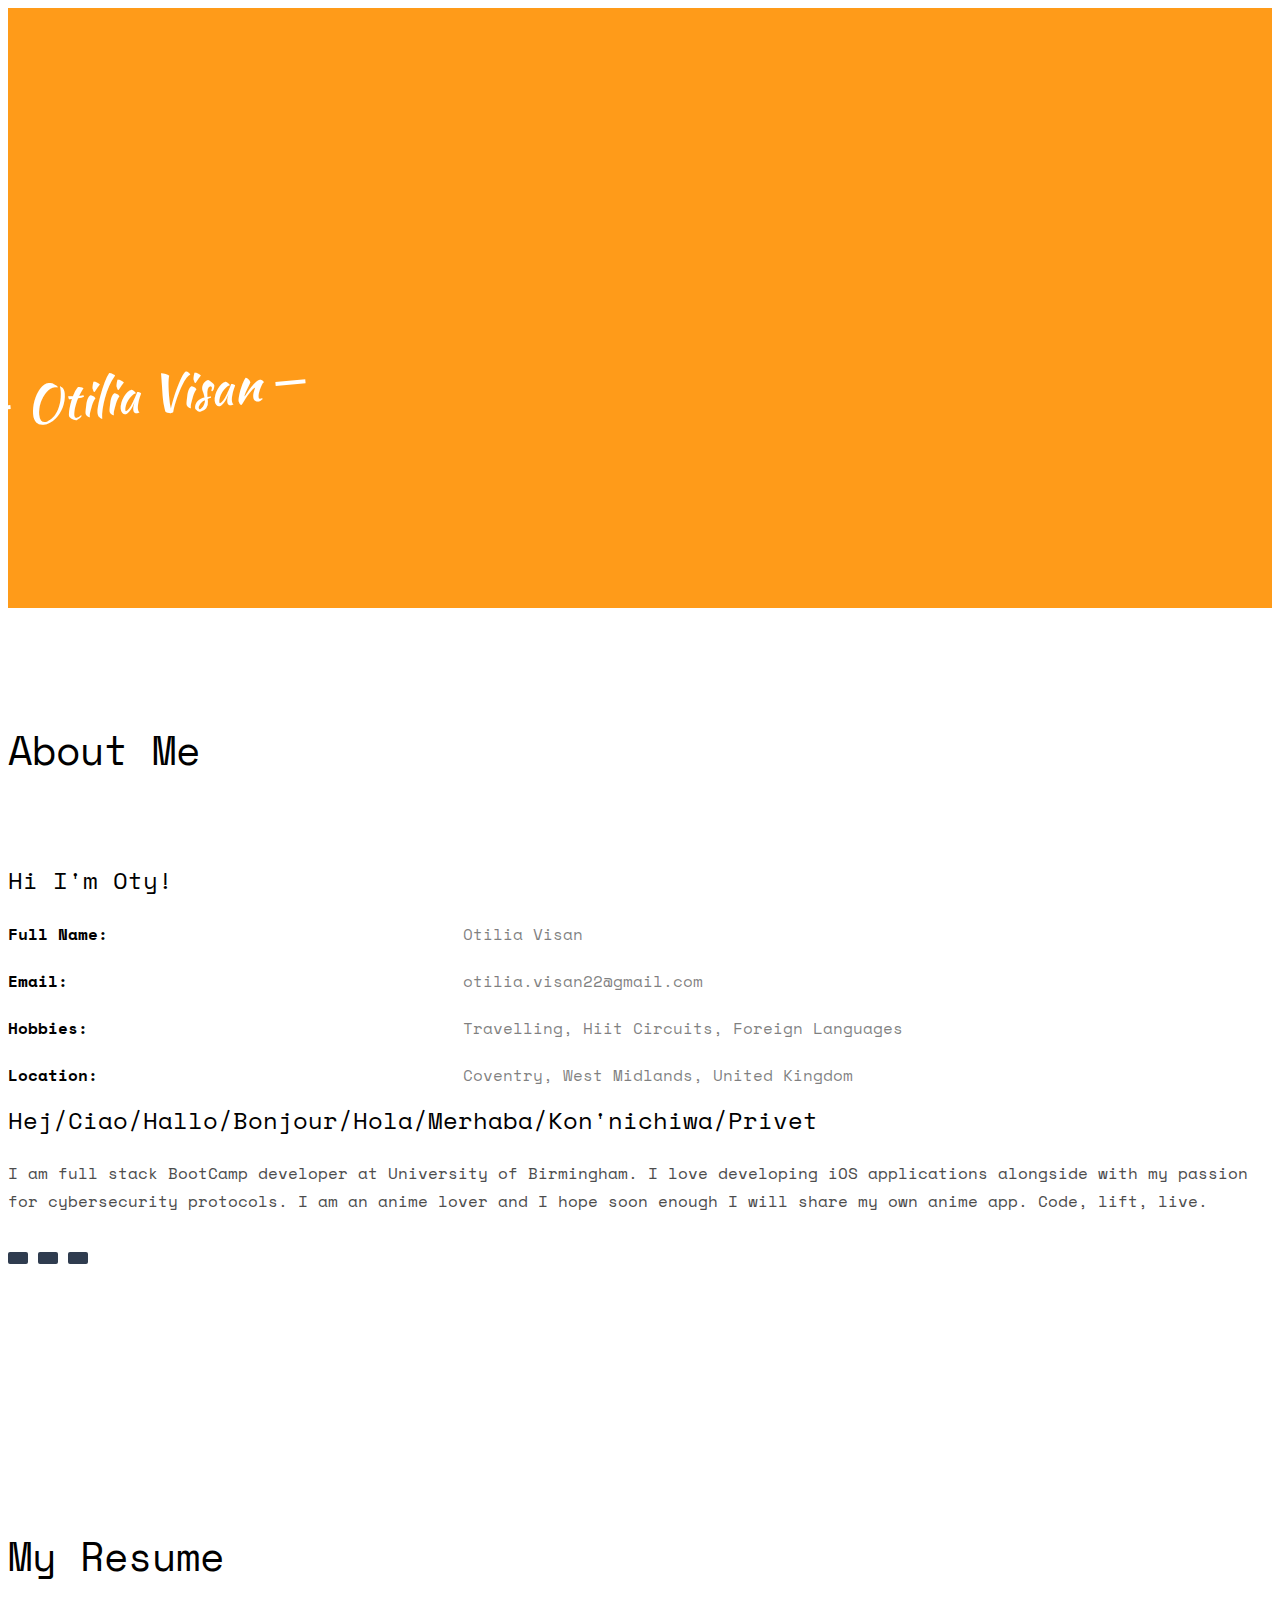
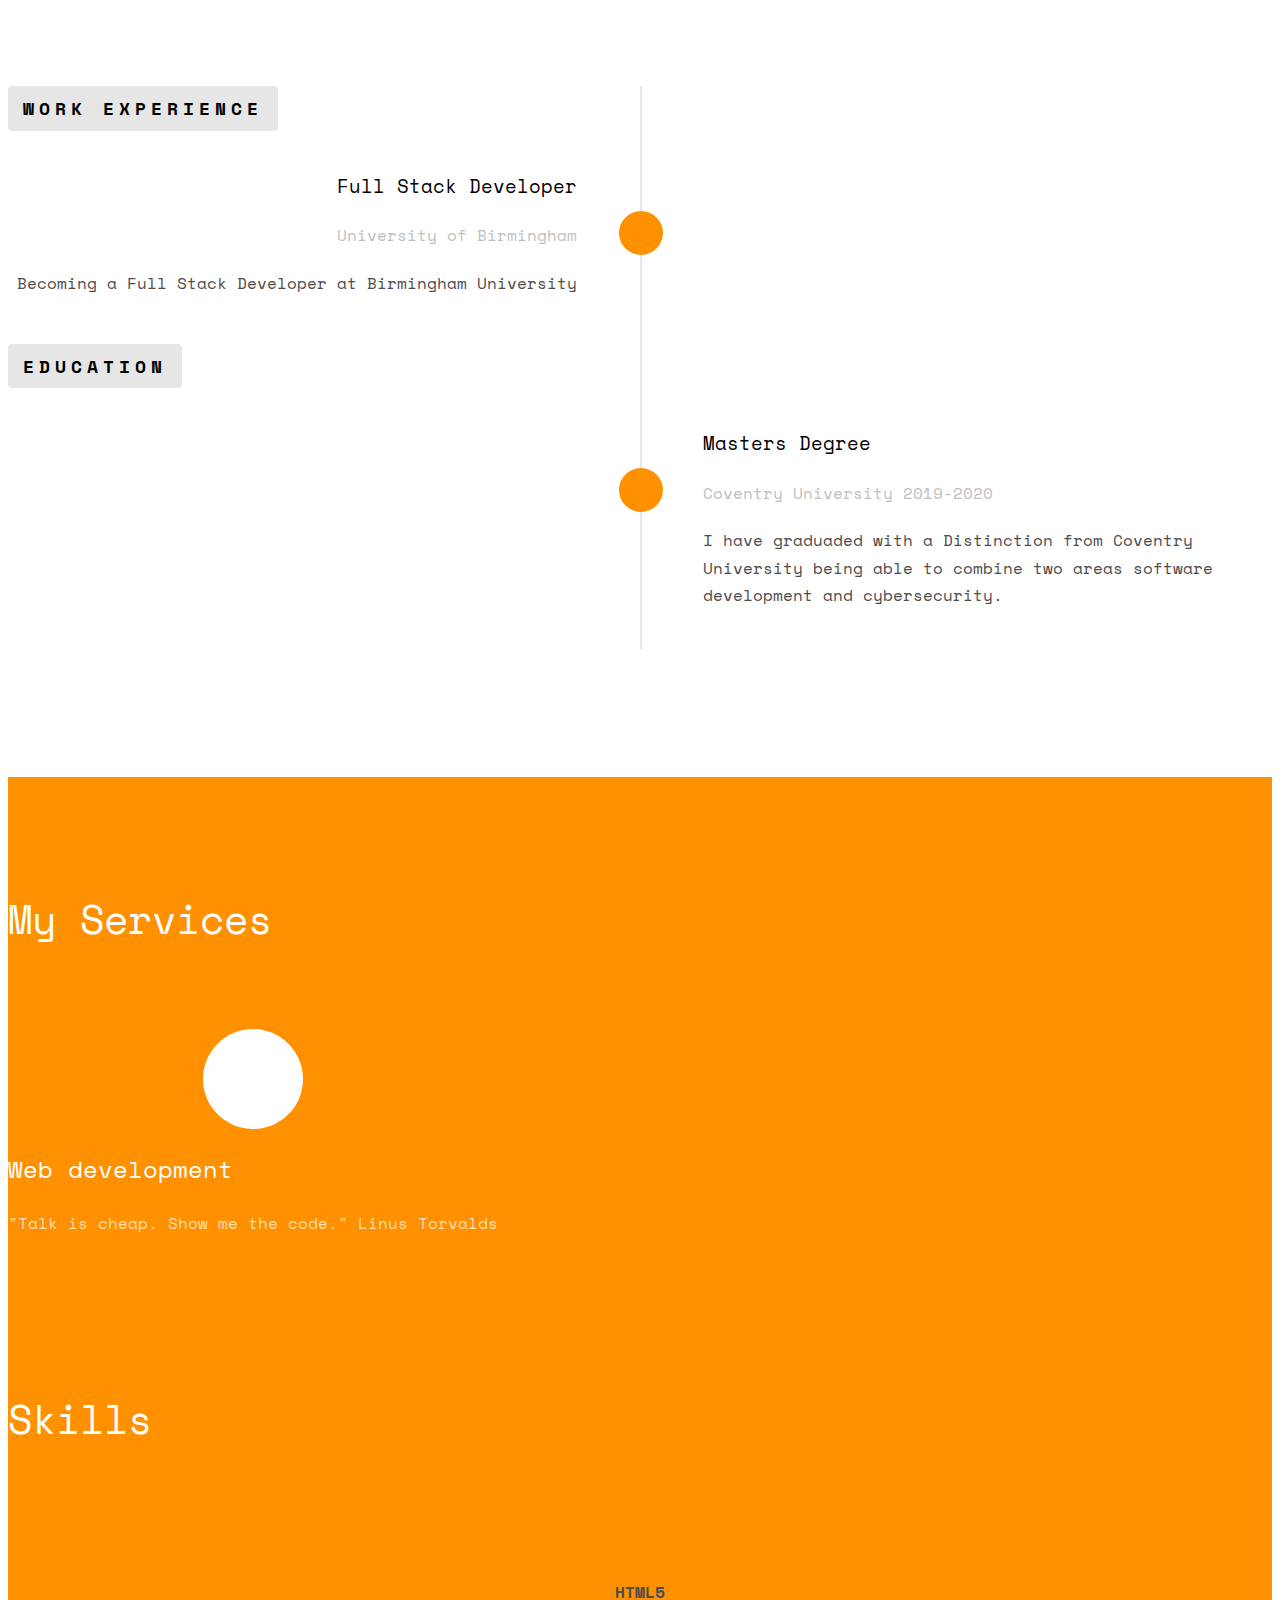
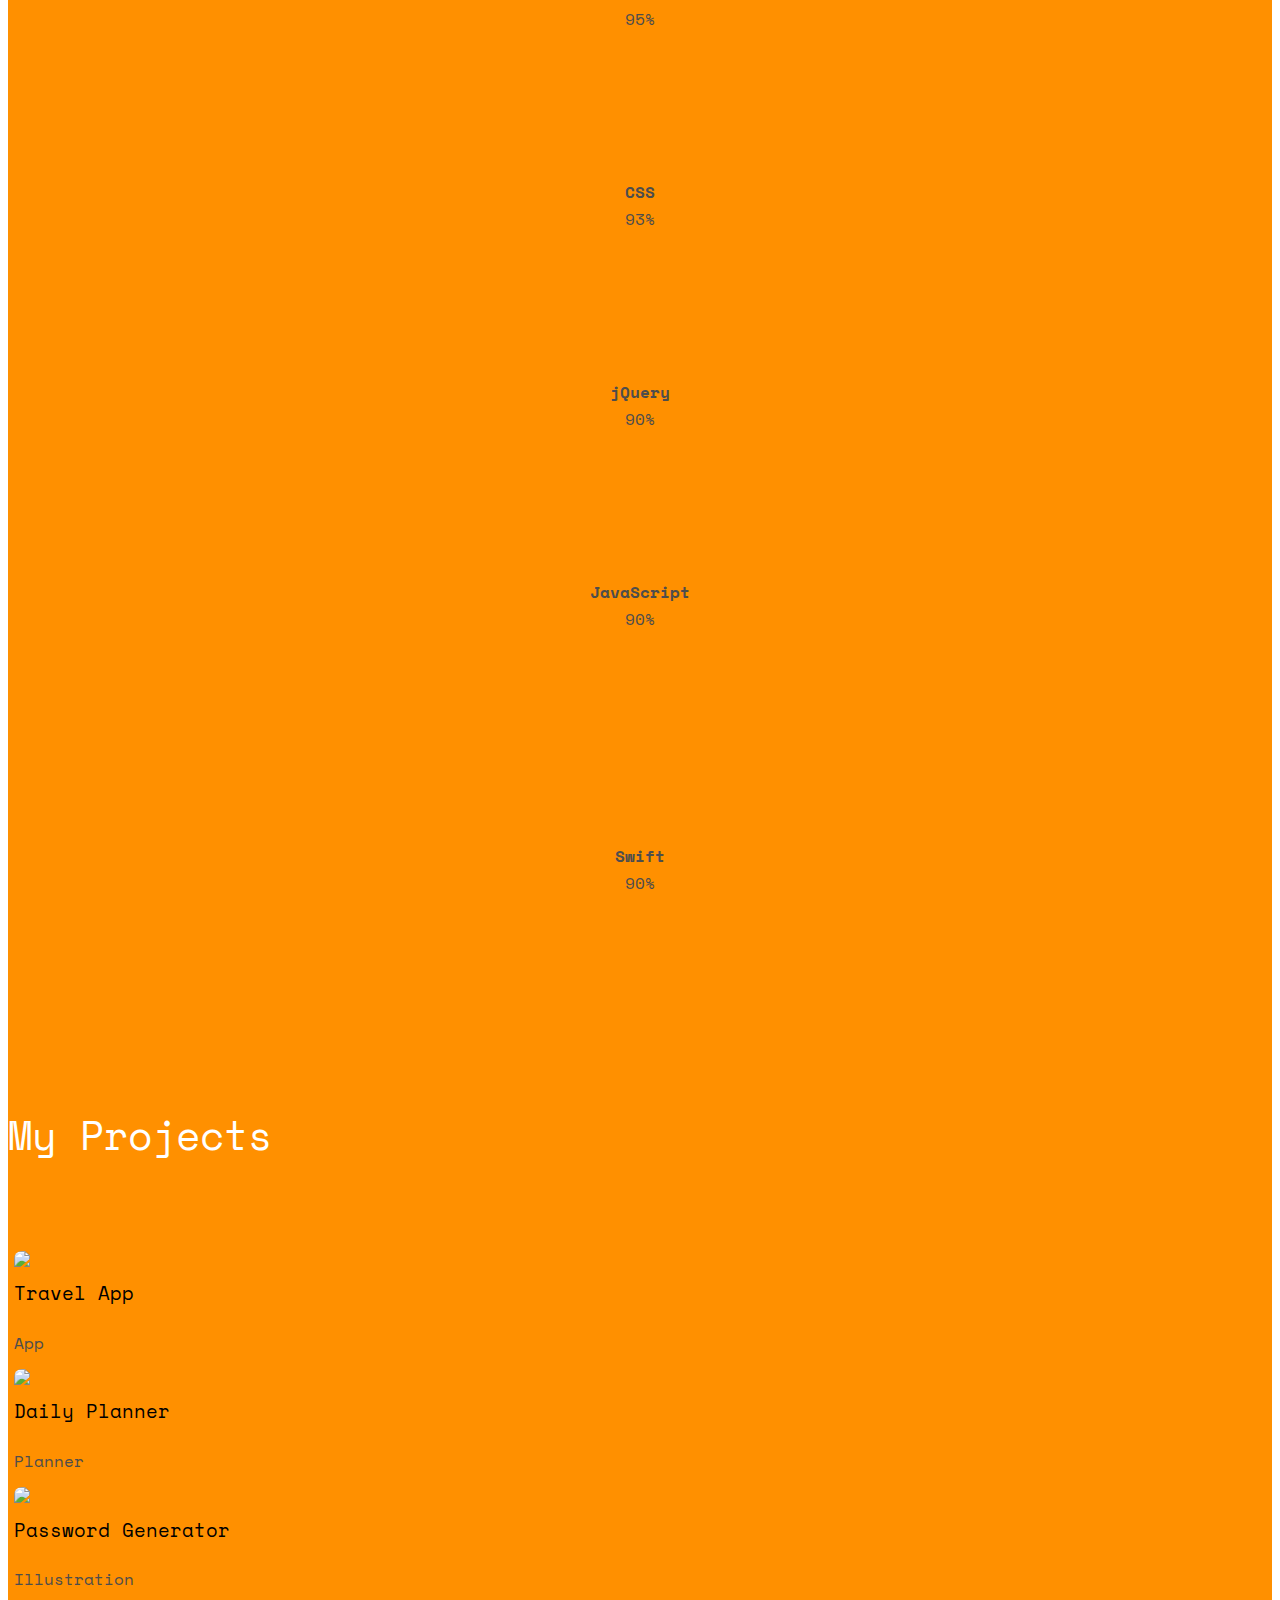
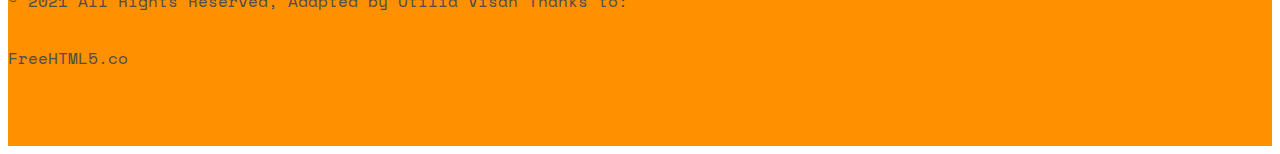
==== index.html @ b5ed42a4 "added the link to my cv" ====
<!DOCTYPE html>
<html lang="en">
  <head>
    <meta charset="UTF-8" />
    <meta http-equiv="X-UA-Compatible" content="IE=edge" />
    <meta name="viewport" content="width=device-width, initial-scale=1.0" />
    <title>Document</title>
    <link
      href="https://fonts.googleapis.com/css?family=Space+Mono"
      rel="stylesheet"
    />
    <link
      href="https://fonts.googleapis.com/css?family=Kaushan+Script"
      rel="stylesheet"
    />

    <!-- Animate.css -->
    <link rel="stylesheet" href="assets/css/animate.css" />
    <!-- Icomoon Icon Fonts-->
    <link rel="stylesheet" href="assets/css/icomoon.css" />
    <!-- Bootstrap  -->
    <link rel="stylesheet" href="assets/css/bootstrap.css" />

    <!-- Theme style  -->
    <link rel="stylesheet" href="assets/css/style.css" />

    <!-- Custom Overrides -->
    <link rel="stylesheet" href="assets/css/custom.css" />

    <!-- Modernizr JS -->
    <!-- <script src="js/modernizr-2.6.2.min.js"></script> -->
  </head>
  <body>
	
    <div id="page">	
    <header id="fh5co-header" class="fh5co-cover js-fullheight" role="banner" style="background-image:url(images/cover_bg_3.jpg);" data-stellar-background-ratio="0.5">
      <div class="overlay"></div>
      <div class="container">
        <div class="row">
          <div class="col-md-8 col-md-offset-2 text-center">
            <div class="display-t js-fullheight">
              <div class="display-tc js-fullheight animate-box" data-animate-effect="fadeIn">
                <div class="profile-thumb" style="background: url(images/user-3.jpg);"></div>
                <h1><span>Otilia Visan</span></h1>
							<h3><span>Full Stack Developer/Anime Lover</span></h3>
              <p>
								<ul class="fh5co-social-icons">
									<li><a href="https://www.linkedin.com/in/otilia-visan-98310b203/"><i class="icon-linkedin2"></i></a></li>
									<li><a href="https://github.com/otivisan22"><i class="icon-github"></i></a></li>
								</ul>
							</p>
						</div>
					</div>
				</div>
			</div>
		</div>
	</header>

  <div id="fh5co-about" class="animate-box">
		<div class="container">
			<div class="row">
				<div class="col-md-8 col-md-offset-2 text-center fh5co-heading">
          <h2>About Me</h2>
				</div>
			</div>
      <h2 class="noselect">Hi I'm Oty!</h2>
        <i class="em em-wave" aria-role="presentation" aria-label="WAVING HAND SIGN"></i>
      <div class="row">
				<div class="col-md-4">
					<ul class="info">
						<li><span class="first-block">Full Name:</span><span class="second-block">Otilia Visan</span></li>
						<li><span class="first-block">Email:</span><span class="second-block">otilia.visan22@gmail.com</span></li>
						<li><span class="first-block">Hobbies:</span><span class="second-block">Travelling, Hiit Circuits, Foreign Languages</span></li>
						<li><span class="first-block">Location:</span><span class="second-block">Coventry, West Midlands, United Kingdom</span></li>
					</ul>
				</div>
        <div class="col-md-8">
					<h2>Hej/Ciao/Hallo/Bonjour/Hola/Merhaba/Kon'nichiwa/Privet</h2>
				  <p>I am full stack BootCamp developer at University of Birmingham. I love developing iOS applications alongside with my passion for cybersecurity protocols. I am an anime lover and I hope soon enough I will share my own anime app. Code, lift, live.</p>
          <ul class="fh5co-social-icons">
            <li><a href="https://www.linkedin.com/in/otilia-visan-98310b203/"><i class="icon-linkedin"></i></a></li>
            <li><a href="https://github.com/otivisan22"><i class="icon-github"></i></a></li>
            <li><a href = "https://1drv.ms/w/s!Ag6C0tS6OuwCc-QNGdNo9_UDK2I?e=HRktWd"></a></li>
          </ul>
        </p>
      </div>
    </div>
  </div>
</div>

<div id="fh5co-resume" class="fh5co-bg-color">
  <div class="container">
    <div class="row animate-box">
      <div class="col-md-8 col-md-offset-2 text-center fh5co-heading">
        <h2>My Resume</h2>
      </div>
    </div>
    <div class="row">
      <div class="col-md-12 col-md-offset-0">
        <ul class="timeline">
          <li class="timeline-heading text-center animate-box">
      <div><h3>Work Experience</h3></div>
						</li>
						<li class="animate-box timeline-unverted">
							<div class="timeline-badge"><i class="icon-suitcase"></i></div>
							<div class="timeline-panel">
								<div class="timeline-heading">
									<h3 class="timeline-title">Full Stack Developer</h3>
									<span class="company">University of Birmingham</span>
								</div>
								<div class="timeline-body">
									<p>Becoming a Full Stack Developer at Birmingham University</p>
								</div>
							</div>
              </li>
              <br>
						<li class="timeline-heading text-center animate-box">
							<div><h3>Education</h3></div>
						</li>
						<li class="timeline-inverted animate-box">
							<div class="timeline-badge"><i class="icon-graduation-cap"></i></div>
							<div class="timeline-panel">
								<div class="timeline-heading">
									<h3 class="timeline-title">Masters Degree</h3>
									<span class="company">Coventry University 2019-2020</span>
								</div>
								<div class="timeline-body">
									<p>I have graduaded with a Distinction from Coventry University being able to combine two areas software development and cybersecurity.</p>
								</div>
							</div>
						</li>
          </ul>
				</div>
			</div>
		</div>
	</div>

            <div id="fh5co-features" class="animate-box">
              <div class="container">
                <div class="services-padding">
                  <div class="row">
                    <div class="col-md-8 col-md-offset-2 text-center fh5co-heading">
                      <h2>My Services</h2>
                    </div>
                  </div>
                  <div class="row">
                    <div class="col-md-4 text-center">
                      <div class="feature-left">
                        <span class="icon">
                          <i class="icon-paintbrush"></i>
                        </span>
                        <div class="feature-copy">
                          <h3>Web development</h3>
                          <p>"Talk is cheap. Show me the code." Linus Torvalds</p>
                        </div>
                      </div>
                    </div>

                    <div id="fh5co-skills" class="animate-box">
                      <div class="container">
                        <div class="row">
                          <div class="col-md-8 col-md-offset-2 text-center fh5co-heading">
                            <h2>Skills</h2>
                          </div>
                        </div>
                        <div class="row row-pb-md">
                          <div class="col-md-3 col-sm-6 col-xs-12 text-center">
                            <div class="chart" data-percent="95"><span><strong>HTML5</strong>95%</span></div>
                          </div>
                          <div class="col-md-3 col-sm-6 col-xs-12 text-center">
                            <div class="chart" data-percent="93"><span><strong>CSS</strong>93%</span></div>
                          </div>
                          <div class="col-md-3 col-sm-6 col-xs-12 text-center">
                            <div class="chart" data-percent="90"><span><strong>jQuery</strong>90%</span></div>
                          </div>
                          <div class="col-md-3 col-sm-6 col-xs-12 text-center">
                            <div class="chart" data-percent="90"><span><strong>JavaScript</strong>90%</span></div>
                          </div>
                        </div>
                        <div class="col-md-3 col-sm-6 col-xs-12 text-center">
                          <div class="chart" data-percent="90"><span><strong>Swift</strong>90%</span></div>
                        </div>
                      </div>




                      <div id="fh5co-work" class="fh5co-bg-dark">
                        <div class="container">
                          <div class="row animate-box">
                            <div class="col-md-8 col-md-offset-2 text-center fh5co-heading">
                              <h2>My Projects</h2>
                            </div>
                          </div>
                          <div class="row">
                            <div class="col-md-4 text-center col-padding animate-box">
                              <a href="https://github.com/otivisan22/travel-app">
                                <img src="./assets/images/desktop1.png"
                                alt="travel app final product"/>
                        </a>
                                <div class="desc">
                                  <h3>Travel App</h3>
                                  <span>App</span>
                                </div>
                              </a>
                            </div>
                            <div class="col-md-4 text-center col-padding animate-box">
                              <a href="https://github.com/otivisan22/Daily_Planner">
                                <img src="./assets/images/daily_planner2.jpg"
                              alt="daily planner final product"/>
                         </a>
                                <div class="desc">
                                  <h3>Daily Planner</h3>
                                  <span>Planner</span>
                                </div>
                              </a>
                            </div>
                            <div class="col-md-4 text-center col-padding animate-box">
                              <a href="https://github.com/otivisan22/Password_Generator">
                                <img src="./assets/images/final_password5.jpg"
                                alt="password generator final product"/>
                          </a>
                                <div class="desc">
                                  <h3>Password Generator</h3>
                                  <span>Illustration</span>
                                </div>
                              </a>
                            </div>
                            <div class="col-md-3 text-center col-padding animate-box">
                              <a href="#" class="work" style="background-image: url(images/portfolio-5.jpg);">
                                <div class="desc">
                                  <h3>Project name</h3>
                                  <span>Design</span>
                                </div>
                              </a>
                            </div>
                            <div class="col-md-3 text-center col-padding animate-box">
                              <a href="#" class="work" style="background-image: url(images/portfolio-5.jpg);">
                                <div class="desc">
                                  <h3>Project Name</h3>
                                  <span>Website</span>
                                </div>
                              </a>
                            </div>
                            <div class="col-md-3 text-center col-padding animate-box">
                              <a href="#" class="work" style="background-image: url(images/portfolio-6.jpg);">
                                <div class="desc">
                                  <h3>Project Name</h3>
                                  <span>Illustration</span>
                                </div>
                              </a>
                            </div>
                            <div class="col-md-3 text-center col-padding animate-box">
                              <a href="#" class="work" style="background-image: url(images/portfolio-7.jpg);">
                                <div class="desc">
                                  <h3>Project Name</h3>
                                  <span>Brading</span>
                                </div>
                              </a>
                            </div>
                            <div class="col-md-3 text-center col-padding animate-box">
                              <a href="#" class="work" style="background-image: url(images/portfolio-8.jpg);">
                                <div class="desc">
                                  <h3>Project Name</h3>
                                  <span>Illustration</span>
                                </div>
                              </a>
                            </div>
                          </div>
                        </div>
                      </div>

                      <div id="fh5co-footer">
                        <div class="container">
                          <div class="row">
                            <div class="col-md-12">
                              <p>&copy; 2021 All Rights Reserved, Adapted by Otilia Visan
                              Thanks to: <p>FreeHTML5.co</p>
                            </div>
                          </div>
                        </div>
                      </div>

    	<!-- jQuery -->
	<script src="assets/js/jquery.min.js"></script>
	<!-- jQuery Easing -->
	<script src="assets/js/jquery.easing.1.3.js"></script>
	<!-- Bootstrap -->
	<script src="assets/js/bootstrap.min.js"></script>
  <!-- Waypoints -->
	<script src="assets/js/jquery.waypoints.min.js"></script>
	<!-- Stellar Parallax -->
	<script src="assets/js/jquery.stellar.min.js"></script>
	<!-- Easy PieChart -->
	<script src="assets/js/jquery.easypiechart.min.js"></script>
	<!-- Google Map -->
	<!-- <script src="https://maps.googleapis.com/maps/api/js?key=AIzaSyCefOgb1ZWqYtj7raVSmN4PL2WkTrc-KyA&sensor=false"></script>
	<script src="assets/js/google_map.js"></script> -->

	
	<!-- Main -->
	<script src="assets/js/script.js"></script>

  </body>
</html>
---- assets/css/style.css ----
@font-face {
  font-family: "icomoon";
  src: url("../fonts/icomoon/icomoon.eot?srf3rx");
  src: url("../fonts/icomoon/icomoon.eot?srf3rx#iefix")
      format("embedded-opentype"),
    url("../fonts/icomoon/icomoon.ttf?srf3rx") format("truetype"),
    url("../fonts/icomoon/icomoon.woff?srf3rx") format("woff"),
    url("../fonts/icomoon/icomoon.svg?srf3rx#icomoon") format("svg");
  font-weight: normal;
  font-style: normal;
}
/* =======================================================
*
* 	Template Style 
*
* ======================================================= */
body {
  font-family: "Space Mono", Arial, serif;
  font-weight: 400;
  font-size: 16px;
  line-height: 1.7;
  color: #4d4d4d;
  background: #fff;
}

#page {
  position: relative;
  overflow-x: hidden;
  width: 100%;
  height: 100%;
  -webkit-transition: 0.5s;
  -o-transition: 0.5s;
  transition: 0.5s;
}
.offcanvas #page {
  overflow: hidden;
  position: absolute;
}
.offcanvas #page:after {
  -webkit-transition: 2s;
  -o-transition: 2s;
  transition: 2s;
  position: absolute;
  top: 0;
  right: 0;
  bottom: 0;
  left: 0;
  z-index: 101;
  background: rgba(0, 0, 0, 0.7);
  content: "";
}

a {
  color: #ff9000;
  -webkit-transition: 0.5s;
  -o-transition: 0.5s;
  transition: 0.5s;
}
a:hover,
a:active,
a:focus {
  color: #ff9000;
  outline: none;
  text-decoration: none;
}

p {
  margin-bottom: 30px;
}

h1,
h2,
h3,
h4,
h5,
h6,
figure {
  color: #000;
  font-family: "Space Mono", Arial, serif;
  font-weight: 400;
  margin: 0 0 20px 0;
}

::-webkit-selection {
  color: #fff;
  background: #ff9000;
}

::-moz-selection {
  color: #fff;
  background: #ff9000;
}

::selection {
  color: #fff;
  background: #ff9000;
}

#fh5co-header,
.fh5co-cover {
  background-color: transparent;
  background-size: cover;
  background-attachment: fixed;
  position: relative;
  height: 600px;
  width: 100%;
}
#fh5co-header .overlay,
.fh5co-cover .overlay {
  position: absolute;
  top: 0;
  bottom: 0;
  left: 0;
  right: 0;
  background: rgba(255, 144, 0, 0.9);
}
#fh5co-header .display-t,
.fh5co-cover .display-t {
  width: 100%;
  display: table;
}
#fh5co-header .display-tc,
.fh5co-cover .display-tc {
  display: table-cell;
  vertical-align: middle;
  height: 600px;
}
#fh5co-header .display-tc h1,
#fh5co-header .display-tc h2,
#fh5co-header .display-tc h3,
.fh5co-cover .display-tc h1,
.fh5co-cover .display-tc h2,
.fh5co-cover .display-tc h3 {
  margin: 0;
  padding: 0;
  color: white;
}
#fh5co-header .display-tc h1,
.fh5co-cover .display-tc h1 {
  font-family: "Kaushan Script", cursive;
  margin-bottom: 30px;
  font-size: 50px;
  line-height: 1.3;
  font-weight: 300;
  -webkit-transform: rotate(-5deg);
  -moz-transform: rotate(-5deg);
  -ms-transform: rotate(-5deg);
  -o-transform: rotate(-5deg);
  transform: rotate(-5deg);
}
#fh5co-header .display-tc h1 span,
.fh5co-cover .display-tc h1 span {
  padding: 4px 15px;
  position: relative;
}
#fh5co-header .display-tc h1 span:before,
.fh5co-cover .display-tc h1 span:before {
  position: absolute;
  top: 40px;
  left: 0;
  width: 30px;
  height: 4px;
  content: "";
  background: #fff;
  margin-left: -30px;
}
#fh5co-header .display-tc h1 span:after,
.fh5co-cover .display-tc h1 span:after {
  position: absolute;
  top: 40px;
  right: 0;
  width: 30px;
  height: 4px;
  content: "";
  background: #fff;
  margin-right: -30px;
}
@media screen and (max-width: 768px) {
  #fh5co-header .display-tc h1,
  .fh5co-cover .display-tc h1 {
    font-size: 34px;
  }
  #fh5co-header .display-tc h1 span:before,
  .fh5co-cover .display-tc h1 span:before {
    top: 28px;
    width: 20px;
    height: 3px;
    margin-left: -15px;
  }
  #fh5co-header .display-tc h1 span:after,
  .fh5co-cover .display-tc h1 span:after {
    top: 28px;
    width: 20px;
    height: 3px;
    margin-right: -15px;
  }
}
#fh5co-header .display-tc h2,
.fh5co-cover .display-tc h2 {
  font-size: 20px;
  line-height: 1.5;
  margin-bottom: 30px;
}
#fh5co-header .display-tc h3,
.fh5co-cover .display-tc h3 {
  font-size: 16px;
}
@media screen and (max-width: 768px) {
  #fh5co-header .display-tc h3,
  .fh5co-cover .display-tc h3 {
    font-size: 14px;
  }
}
#fh5co-header .display-tc .profile-thumb,
.fh5co-cover .display-tc .profile-thumb {
  background-size: cover !important;
  background-position: center center;
  background-repeat: no-repeat;
  position: relative;
  height: 200px;
  width: 200px;
  margin: 0 auto;
  margin-bottom: 30px;
  -webkit-border-radius: 50%;
  -moz-border-radius: 50%;
  -ms-border-radius: 50%;
  border-radius: 50%;
}
#fh5co-header .display-tc .fh5co-social-icons li a,
.fh5co-cover .display-tc .fh5co-social-icons li a {
  color: #fff;
}
#fh5co-header .display-tc .fh5co-social-icons li a i,
.fh5co-cover .display-tc .fh5co-social-icons li a i {
  font-size: 30px;
}

#fh5co-features {
  background: #ff9000;
}
#fh5co-features h2 {
  color: #fff;
}
#fh5co-features .services-padding {
  padding: 7em 0;
}
#fh5co-features .feature-left {
  margin-bottom: 40px;
  float: left;
}
@media screen and (max-width: 992px) {
  #fh5co-features .feature-left {
    margin-bottom: 30px;
  }
}
#fh5co-features .feature-left .icon {
  display: table;
  text-align: center;
  width: 100px;
  height: 100px;
  margin: 0 auto;
  background: #fff;
  margin-bottom: 20px;
  -webkit-border-radius: 50%;
  -moz-border-radius: 50%;
  -ms-border-radius: 50%;
  border-radius: 50%;
}
#fh5co-features .feature-left .icon i {
  font-size: 50px;
  display: table-cell;
  vertical-align: middle;
  height: 100px;
  color: #ff9000 !important;
}
#fh5co-features .feature-left .feature-copy {
  width: 100%;
}
#fh5co-features .feature-left h3 {
  font-size: 24px;
  font-weight: 400;
  color: #fff;
}
#fh5co-features .feature-left p {
  font-size: 16px;
  color: rgba(255, 255, 255, 0.7);
}
#fh5co-features .feature-left p:last-child {
  margin-bottom: 0;
}
#fh5co-features .feature-left p a {
  color: #000 !important;
}

#fh5co-about,
#fh5co-resume,
#fh5co-skills,
#fh5co-started,
#fh5co-work,
#fh5co-blog,
#fh5co-pricing,
#fh5co-contact {
  padding: 7em 0;
  clear: both;
}
@media screen and (max-width: 768px) {
  #fh5co-about,
  #fh5co-resume,
  #fh5co-skills,
  #fh5co-started,
  #fh5co-work,
  #fh5co-blog,
  #fh5co-pricing,
  #fh5co-contact {
    padding: 3em 0;
  }
}

#fh5co-started {
  border-bottom: none;
}

.fh5co-bg-dark {
  background: #2f3c4f;
  background: #ff9000;
}
.fh5co-bg-dark .fh5co-heading h2 {
  color: #fff !important;
}

.info {
  margin: 0;
  padding: 0;
  width: 90%;
  float: left;
}
@media screen and (max-width: 768px) {
  .info {
    margin-bottom: 3em;
  }
}
.info li {
  width: 100%;
  float: left;
  list-style: none;
  padding: 10px 0;
}
.info li:first-child {
  padding-top: 0;
}
.info li .first-block {
  width: 40%;
  display: inline-block;
  float: left;
  color: #000;
  font-weight: bold;
}
.info li .second-block {
  width: 60%;
  display: inline-block;
  color: rgba(0, 0, 0, 0.5);
}

.fh5co-social-icons {
  margin: 0;
  padding: 0;
}
.fh5co-social-icons li {
  margin: 0;
  padding: 0;
  list-style: none;
  display: -moz-inline-stack;
  display: inline-block;
  zoom: 1;
  *display: inline;
}
.fh5co-social-icons li a {
  display: -moz-inline-stack;
  display: inline-block;
  zoom: 1;
  *display: inline;
  color: #ff9000;
  padding-left: 10px;
  padding-right: 10px;
}
.fh5co-social-icons li a i {
  font-size: 20px;
}

#fh5co-about .fh5co-social-icons {
  margin: 0;
  padding: 0;
}
#fh5co-about .fh5co-social-icons li {
  padding: 0;
  list-style: none;
  display: -moz-inline-stack;
  display: inline-block;
  zoom: 1;
  *display: inline;
}
#fh5co-about .fh5co-social-icons li a {
  display: -moz-inline-stack;
  display: inline-block;
  zoom: 1;
  *display: inline;
  color: #fff;
  background: #2f3c4f;
  padding: 10px 10px 2px 10px;
  -webkit-border-radius: 2px;
  -moz-border-radius: 2px;
  -ms-border-radius: 2px;
  border-radius: 2px;
}
#fh5co-about .fh5co-social-icons li a i {
  font-size: 20px;
}
#fh5co-about .fh5co-social-icons li a:hover {
  background: #ff9000;
}

.fh5co-heading {
  margin-bottom: 5em;
}
.fh5co-heading.fh5co-heading-sm {
  margin-bottom: 2em;
}
.fh5co-heading h2 {
  font-size: 40px;
  margin-bottom: 20px;
  line-height: 1.5;
  color: #000;
}
.fh5co-heading p {
  font-size: 18px;
  line-height: 1.5;
  color: #828282;
}
.fh5co-heading span {
  display: block;
  margin-bottom: 10px;
  text-transform: uppercase;
  font-size: 12px;
  letter-spacing: 2px;
}

.timeline {
  list-style: none;
  padding: 20px 0 20px;
  position: relative;
}
.timeline:before {
  top: 20px;
  bottom: 0;
  position: absolute;
  content: " ";
  width: 2px;
  background-color: #e6e6e6;
  left: 50%;
  margin-left: 0px;
}
@media screen and (max-width: 768px) {
  .timeline:before {
    margin-left: -64px;
  }
}
@media screen and (max-width: 480px) {
  .timeline:before {
    margin-left: -64px;
  }
}
@media screen and (max-width: 768px) {
  .timeline .timeline-heading {
    margin-bottom: 30px;
  }
}
.timeline .timeline-heading > div h3 {
  display: inline-block;
  padding: 7px 15px;
  font-size: 18px;
  text-transform: uppercase;
  letter-spacing: 5px;
  font-weight: bold;
  background: #e6e6e6;
  -webkit-border-radius: 4px;
  -moz-border-radius: 4px;
  -ms-border-radius: 4px;
  border-radius: 4px;
}
@media screen and (max-width: 768px) {
  .timeline .timeline-heading > div h3 {
    float: left;
    margin-bottom: 0;
  }
}
.timeline > li {
  margin-bottom: 20px;
  position: relative;
}
@media screen and (max-width: 768px) {
  .timeline > li {
    margin-bottom: 4em;
  }
}
.timeline > li:before,
.timeline > li:after {
  content: " ";
  display: table;
}
.timeline > li:after {
  clear: both;
}
.timeline > li > .timeline-panel {
  width: 45%;
  float: left;
  margin-bottom: 0;
  position: relative;
  -webkit-border-radius: 4px;
  -moz-border-radius: 4px;
  -ms-border-radius: 4px;
  border-radius: 4px;
}
@media screen and (max-width: 768px) {
  .timeline > li > .timeline-panel {
    width: 85% !important;
  }
}
@media screen and (max-width: 480px) {
  .timeline > li > .timeline-panel {
    width: 75% !important;
  }
  .timeline > li > .timeline-panel:before {
    top: 30px;
  }
  .timeline > li > .timeline-panel:after {
    top: 31px;
  }
}
.timeline > li > .timeline-badge {
  color: #fff;
  width: 44px;
  height: 44px;
  line-height: 50px;
  font-size: 1.4em;
  text-align: center;
  position: absolute;
  top: 40px;
  left: 50%;
  margin-left: -21px;
  background-color: #ff9000;
  z-index: 100;
  display: table;
  -webkit-border-radius: 50%;
  -moz-border-radius: 50%;
  -ms-border-radius: 50%;
  border-radius: 50%;
}
@media screen and (max-width: 768px) {
  .timeline > li > .timeline-badge {
    margin-left: -10px !important;
  }
}
@media screen and (max-width: 992px) {
  .timeline > li > .timeline-badge {
    margin-left: -10px !important;
  }
}
.timeline > li > .timeline-badge i {
  display: table-cell;
  vertical-align: middle;
  height: 44px;
  font-size: 18px;
}
.timeline > li.timeline-unverted {
  text-align: right;
}
@media screen and (max-width: 768px) {
  .timeline > li.timeline-unverted {
    text-align: left;
  }
}
.timeline > li.timeline-inverted > .timeline-panel {
  float: right;
}
.timeline > li.timeline-inverted > .timeline-panel:before {
  border-left-width: 0;
  border-right-width: 15px;
  left: -15px;
  right: auto;
}
.timeline > li.timeline-inverted > .timeline-panel:after {
  border-left-width: 0;
  border-right-width: 14px;
  left: -14px;
  right: auto;
}

.timeline-title {
  margin-top: 0;
}

.company {
  display: block;
  margin-bottom: 20px;
  font-size: 16px;
  font-weight: normal;
  color: #bfbfbf;
}

img {
  width: 150%;
  height: auto;
  border-radius: 8px;
}

.timeline-body > p,
.timeline-body > ul {
  margin-bottom: 0;
}

.timeline-body > p + p {
  margin-top: 5px;
}

@media (max-width: 992px) {
  ul.timeline:before {
    left: 90px;
  }

  ul.timeline > li > .timeline-panel {
    width: calc(100% - 200px);
    width: -moz-calc(100% - 200px);
    width: -webkit-calc(100% - 200px);
  }

  ul.timeline > li > .timeline-badge {
    left: 15px;
    margin-left: 0;
    top: 16px;
  }

  ul.timeline > li > .timeline-panel {
    float: right;
  }

  ul.timeline > li > .timeline-panel:before {
    border-left-width: 0;
    border-right-width: 15px;
    left: -15px;
    right: auto;
  }

  ul.timeline > li > .timeline-panel:after {
    border-left-width: 0;
    border-right-width: 14px;
    left: -14px;
    right: auto;
  }
}
.progress-wrap {
  width: 100%;
  float: left;
  margin-bottom: 10px;
}
.progress-wrap h3 {
  font-size: 16px;
  display: block;
  margin-bottom: 10px;
  float: left;
  width: 100%;
}
.progress-wrap h3 .name-left {
  float: left;
}
.progress-wrap h3 .value-right {
  float: right;
}

.progress {
  width: 100%;
  float: left;
  height: 5px;
  box-shadow: none;
}

.progress-bar {
  background-color: #2f3c4f;
  height: 5px;
  display: block;
  box-shadow: none;
}
.progress-bar.progress-bar-1 {
  background-color: #2980b9 !important;
}
.progress-bar.progress-bar-2 {
  background-color: #c0392b !important;
}
.progress-bar.progress-bar-3 {
  background-color: #d35400 !important;
}
.progress-bar.progress-bar-4 {
  background-color: #8e44ad !important;
}
.progress-bar.progress-bar-5 {
  background-color: #27ae60 !important;
}

.chart {
  width: 160px;
  height: 160px;
  margin: 0 auto 40px auto;
  position: relative;
  text-align: center;
}
.chart span {
  position: absolute;
  top: 50%;
  left: 0;
  margin-top: -30px;
  width: 100%;
}
.chart span strong {
  display: block;
}
.chart canvas {
  position: absolute;
  left: 0;
  top: 0;
}

.work {
  background-size: cover;
  background-position: center center;
  background-repeat: no-repeat;
  position: relative;
  height: 270px;
  width: 100%;
  display: table;
  overflow: hidden;
}
@media screen and (max-width: 768px) {
  .work {
    height: 400px;
  }
}
@media screen and (max-width: 480px) {
  .work {
    height: 270px;
  }
}
.work .desc {
  display: table-cell;
  vertical-align: middle;
  height: 270px;
  background: #fff;
  opacity: 0;
  -webkit-transition: 0.3s;
  -o-transition: 0.3s;
  transition: 0.3s;
}
.work .desc h3 {
  font-size: 20px;
  -webkit-transition: -webkit-transform 0.3s, opacity 0.3s;
  transition: transform 0.3s, opacity 0.3s;
  -webkit-transform: translate3d(0, -15px, 0);
  transform: translate3d(0, -15px, 0);
}
.work .desc span {
  display: block;
  color: #999999;
  font-size: 14px;
  -webkit-transition: -webkit-transform 0.3s, opacity 0.3s;
  transition: transform 0.3s, opacity 0.3s;
  -webkit-transform: translate3d(0, 15px, 0);
  transform: translate3d(0, 15px, 0);
}
@media screen and (max-width: 768px) {
  .work .desc {
    opacity: 1;
    background: rgba(255, 255, 255, 0.6);
  }
  .work .desc h3 {
    -webkit-transform: translate3d(0, 0, 0);
    transform: translate3d(0, 0, 0);
  }
  .work .desc span {
    -webkit-transform: translate3d(0, 0, 0);
    transform: translate3d(0, 0, 0);
  }
}
.work:hover .desc {
  opacity: 1;
}
.work:hover .desc h3 {
  -webkit-transform: translate3d(0, 0, 0);
  transform: translate3d(0, 0, 0);
}
.work:hover .desc span {
  -webkit-transform: translate3d(0, 0, 0);
  transform: translate3d(0, 0, 0);
}

#fh5co-started {
  background-size: cover;
  background-position: center center;
  background-repeat: no-repeat;
  position: relative;
  float: left;
  width: 100%;
}
#fh5co-started .fh5co-heading {
  margin-bottom: 0;
}
#fh5co-started .fh5co-heading h2 {
  color: #fff;
  margin-bottom: 20px !important;
}
#fh5co-started .fh5co-heading p {
  color: rgba(255, 255, 255, 0.8);
}
#fh5co-started .btn {
  height: 54px;
  border: none !important;
  background: #fff;
  color: #ff9000;
  font-size: 16px;
  text-transform: uppercase;
  font-weight: 400;
  padding-left: 50px;
  padding-right: 50px;
}

.fh5co-blog {
  width: 100%;
  float: left;
  margin-bottom: 40px;
}
@media screen and (max-width: 768px) {
  .fh5co-blog {
    width: 100%;
  }
}
.fh5co-blog .blog-bg {
  display: block;
  width: 100%;
  background-size: cover;
  background-position: center center;
  background-repeat: no-repeat;
  position: relative;
  height: 300px;
}
@media screen and (max-width: 768px) {
  .fh5co-blog .blog-bg {
    height: 400px;
  }
}
@media screen and (max-width: 480px) {
  .fh5co-blog .blog-bg {
    height: 270px;
  }
}
.fh5co-blog .blog-text {
  margin-bottom: 30px;
  position: relative;
  width: 100%;
  padding: 30px;
  float: left;
  background: #fff;
  -webkit-box-shadow: 0px 2px 5px 0px rgba(0, 0, 0, 0.06);
  -moz-box-shadow: 0px 2px 5px 0px rgba(0, 0, 0, 0.06);
  box-shadow: 0px 2px 5px 0px rgba(0, 0, 0, 0.06);
  -webkit-transition: 0.3s;
  -o-transition: 0.3s;
  transition: 0.3s;
}
@media screen and (max-width: 768px) {
  .fh5co-blog .blog-text {
    padding: 10px;
  }
}
.fh5co-blog .blog-text span {
  display: inline-block;
  margin-bottom: 20px;
  font-size: 18px !important;
  color: rgba(0, 0, 0, 0.3);
}
.fh5co-blog .blog-text .stuff {
  margin: 0;
  padding: 0;
  border-top: 1px solid rgba(0, 0, 0, 0.05);
  padding-top: 20px;
}
.fh5co-blog .blog-text .stuff li {
  list-style: none;
  display: inline-block;
  margin-left: 10px;
}
@media screen and (max-width: 768px) {
  .fh5co-blog .blog-text .stuff li {
    font-size: 14px;
  }
}
.fh5co-blog .blog-text .stuff li:first-child {
  margin-left: 0;
}
.fh5co-blog .blog-text .stuff li:last-child {
  float: right;
}
.fh5co-blog .blog-text .stuff li:last-child a {
  color: #000;
}
.fh5co-blog .blog-text .stuff li:last-child i {
  padding-right: 0;
  padding-left: 10px;
}
.fh5co-blog .blog-text .stuff li i {
  font-size: 14px;
  padding-right: 5px;
}
.fh5co-blog .blog-text h3 {
  font-size: 24px;
  margin-bottom: 20px;
  line-height: 1.5;
}
.fh5co-blog .blog-text h3 a {
  color: black;
}

#fh5co-consult {
  display: -webkit-box;
  display: -moz-box;
  display: -ms-flexbox;
  display: -webkit-flex;
  display: flex;
  flex-wrap: wrap;
  -webkit-flex-wrap: wrap;
  -moz-flex-wrap: wrap;
  width: 100%;
  float: left;
}
#fh5co-consult .video,
#fh5co-consult .choose {
  display: inline-block;
}
@media screen and (max-width: 768px) {
  #fh5co-consult .video,
  #fh5co-consult .choose {
    width: 100% !important;
  }
}
#fh5co-consult .video {
  display: table;
  width: 50%;
  background-size: cover;
  background-position: center center;
  background-repeat: no-repeat;
  position: relative;
  display: -webkit-box;
  display: -moz-box;
  display: -ms-flexbox;
  display: -webkit-flex;
  display: flex;
  flex-wrap: wrap;
  -webkit-flex-wrap: wrap;
  -moz-flex-wrap: wrap;
}
@media screen and (max-width: 768px) {
  #fh5co-consult .video {
    display: none;
  }
}
#fh5co-consult .choose {
  width: 50%;
  padding: 4em;
}
@media screen and (max-width: 768px) {
  #fh5co-consult .choose {
    width: 100%;
    padding: 4em 1em;
  }
}

.fh5co-video {
  overflow: hidden;
}
@media screen and (max-width: 992px) {
  .fh5co-video {
    height: 450px;
  }
}
.fh5co-video .overlay {
  position: absolute;
  top: 0;
  left: 0;
  right: 0;
  bottom: 0;
  background: rgba(0, 0, 0, 0.1);
  -webkit-transition: 0.5s;
  -o-transition: 0.5s;
  transition: 0.5s;
}

#fh5co-footer {
  padding: 50px 0;
  float: left;
  width: 100%;
}
#fh5co-footer p:last-child {
  margin-bottom: 0;
}

.contact-info {
  margin-bottom: 4em;
  padding: 0;
}
.contact-info li {
  list-style: none;
  margin: 0 0 20px 0;
  position: relative;
  padding-left: 40px;
  color: #000;
}
.contact-info li i {
  position: absolute;
  top: 0.3em;
  left: 0;
  font-size: 22px;
  color: rgba(0, 0, 0, 0.3);
}
.contact-info li a {
  color: #000;
}

.form-control {
  -webkit-box-shadow: none;
  -moz-box-shadow: none;
  -ms-box-shadow: none;
  -o-box-shadow: none;
  box-shadow: none;
  border: none;
  border: 2px solid rgba(0, 0, 0, 0.1);
  font-size: 18px;
  font-weight: 300;
  -webkit-border-radius: 4px;
  -moz-border-radius: 4px;
  -ms-border-radius: 4px;
  border-radius: 4px;
}
.form-control:focus,
.form-control:active {
  box-shadow: none;
  border: 2px solid rgba(0, 0, 0, 0.8);
}

input[type="text"] {
  height: 50px;
}

.form-group {
  margin-bottom: 30px;
}

#map {
  width: 100%;
  height: 500px;
  position: relative;
}
@media screen and (max-width: 768px) {
  #map {
    height: 200px;
  }
}

.gototop {
  position: fixed;
  bottom: 20px;
  right: 20px;
  z-index: 999;
  opacity: 0;
  visibility: hidden;
  -webkit-transition: 0.5s;
  -o-transition: 0.5s;
  transition: 0.5s;
}
.gototop.active {
  opacity: 1;
  visibility: visible;
}
.gototop a {
  width: 50px;
  height: 50px;
  display: table;
  background: rgba(0, 0, 0, 0.8);
  color: #fff;
  text-align: center;
  -webkit-border-radius: 50%;
  -moz-border-radius: 50%;
  -ms-border-radius: 50%;
  border-radius: 50%;
}
.gototop a i {
  height: 50px;
  display: table-cell;
  vertical-align: middle;
}
.gototop a:hover,
.gototop a:active,
.gototop a:focus {
  text-decoration: none;
  outline: none;
}

.btn {
  margin-right: 4px;
  margin-bottom: 4px;
  font-family: "Space Mono", Arial, serif;
  font-size: 16px;
  font-weight: 400;
  -webkit-border-radius: 30px;
  -moz-border-radius: 30px;
  -ms-border-radius: 30px;
  border-radius: 30px;
  -webkit-transition: 0.5s;
  -o-transition: 0.5s;
  transition: 0.5s;
  padding: 8px 20px;
}
.btn.btn-md {
  padding: 8px 20px !important;
}
.btn.btn-lg {
  padding: 18px 36px !important;
}
.btn:hover,
.btn:active,
.btn:focus {
  box-shadow: none !important;
  outline: none !important;
}

.btn-primary {
  background: #ff9000;
  color: #fff;
  border: 2px solid #ff9000;
}
.btn-primary:hover,
.btn-primary:focus,
.btn-primary:active {
  background: #ff9b1a !important;
  border-color: #ff9b1a !important;
}
.btn-primary.btn-outline {
  background: transparent;
  color: #ff9000;
  border: 2px solid #ff9000;
}
.btn-primary.btn-outline:hover,
.btn-primary.btn-outline:focus,
.btn-primary.btn-outline:active {
  background: #ff9000;
  color: #fff;
}

.btn-success {
  background: #5cb85c;
  color: #fff;
  border: 2px solid #5cb85c;
}
.btn-success:hover,
.btn-success:focus,
.btn-success:active {
  background: #4cae4c !important;
  border-color: #4cae4c !important;
}
.btn-success.btn-outline {
  background: transparent;
  color: #5cb85c;
  border: 2px solid #5cb85c;
}
.btn-success.btn-outline:hover,
.btn-success.btn-outline:focus,
.btn-success.btn-outline:active {
  background: #5cb85c;
  color: #fff;
}

.btn-info {
  background: #5bc0de;
  color: #fff;
  border: 2px solid #5bc0de;
}
.btn-info:hover,
.btn-info:focus,
.btn-info:active {
  background: #46b8da !important;
  border-color: #46b8da !important;
}
.btn-info.btn-outline {
  background: transparent;
  color: #5bc0de;
  border: 2px solid #5bc0de;
}
.btn-info.btn-outline:hover,
.btn-info.btn-outline:focus,
.btn-info.btn-outline:active {
  background: #5bc0de;
  color: #fff;
}

.btn-warning {
  background: #f0ad4e;
  color: #fff;
  border: 2px solid #f0ad4e;
}
.btn-warning:hover,
.btn-warning:focus,
.btn-warning:active {
  background: #eea236 !important;
  border-color: #eea236 !important;
}
.btn-warning.btn-outline {
  background: transparent;
  color: #f0ad4e;
  border: 2px solid #f0ad4e;
}
.btn-warning.btn-outline:hover,
.btn-warning.btn-outline:focus,
.btn-warning.btn-outline:active {
  background: #f0ad4e;
  color: #fff;
}

.btn-danger {
  background: #d9534f;
  color: #fff;
  border: 2px solid #d9534f;
}
.btn-danger:hover,
.btn-danger:focus,
.btn-danger:active {
  background: #d43f3a !important;
  border-color: #d43f3a !important;
}
.btn-danger.btn-outline {
  background: transparent;
  color: #d9534f;
  border: 2px solid #d9534f;
}
.btn-danger.btn-outline:hover,
.btn-danger.btn-outline:focus,
.btn-danger.btn-outline:active {
  background: #d9534f;
  color: #fff;
}

.btn-outline {
  background: none;
  border: 2px solid gray;
  font-size: 16px;
  -webkit-transition: 0.3s;
  -o-transition: 0.3s;
  transition: 0.3s;
}
.btn-outline:hover,
.btn-outline:focus,
.btn-outline:active {
  box-shadow: none;
}

.btn.with-arrow {
  position: relative;
  -webkit-transition: 0.3s;
  -o-transition: 0.3s;
  transition: 0.3s;
}
.btn.with-arrow i {
  visibility: hidden;
  opacity: 0;
  position: absolute;
  right: 0px;
  top: 50%;
  margin-top: -8px;
  -webkit-transition: 0.2s;
  -o-transition: 0.2s;
  transition: 0.2s;
}
.btn.with-arrow:hover {
  padding-right: 50px;
}
.btn.with-arrow:hover i {
  color: #fff;
  right: 18px;
  visibility: visible;
  opacity: 1;
}

.form-control {
  box-shadow: none;
  background: transparent;
  border: 2px solid rgba(0, 0, 0, 0.1);
  height: 54px;
  font-size: 18px;
  font-weight: 300;
}
.form-control:active,
.form-control:focus {
  outline: none;
  box-shadow: none;
  border-color: #ff9000;
}

.row-pb-md {
  padding-bottom: 4em !important;
}

.row-pb-sm {
  padding-bottom: 2em !important;
}

.nopadding {
  padding: 0 !important;
  margin: 0 !important;
}

.col-padding {
  padding: 6px !important;
  margin: 0px !important;
}

.fh5co-loader {
  position: fixed;
  left: 0px;
  top: 0px;
  width: 100%;
  height: 100%;
  z-index: 9999;
  background: url(../images/loader.gif) center no-repeat #fff;
}

.js .animate-box {
  opacity: 0;
}

/*# sourceMappingURL=style.css.map */
/*   background: #fff;
} */

#page {
  position: relative;
  overflow-x: hidden;
  width: 100%;
  height: 100%;
  -webkit-transition: 0.5s;
  -o-transition: 0.5s;
  transition: 0.5s;
}
.offcanvas #page {
  overflow: hidden;
  position: absolute;
}
.offcanvas #page:after {
  -webkit-transition: 2s;
  -o-transition: 2s;
  transition: 2s;
  position: absolute;
  top: 0;
  right: 0;
  bottom: 0;
  left: 0;
  z-index: 101;
  background: rgba(0, 0, 0, 0.7);
  content: "";
}

a {
  color: #ff9000;
  -webkit-transition: 0.5s;
  -o-transition: 0.5s;
  transition: 0.5s;
}
a:hover,
a:active,
a:focus {
  color: #ff9000;
  outline: none;
  text-decoration: none;
}

p {
  margin-bottom: 30px;
}

h1,
h2,
h3,
h4,
h5,
h6,
figure {
  color: #000;
  font-family: "Space Mono", Arial, serif;
  font-weight: 400;
  margin: 0 0 20px 0;
}

::-webkit-selection {
  color: #fff;
  background: #ff9000;
}

::-moz-selection {
  color: #fff;
  background: #ff9000;
}

::selection {
  color: #fff;
  background: #ff9000;
}

#fh5co-header,
.fh5co-cover {
  background-color: transparent;
  background-size: cover;
  background-attachment: fixed;
  position: relative;
  height: 600px;
  width: 100%;
}
#fh5co-header .overlay,
.fh5co-cover .overlay {
  position: absolute;
  top: 0;
  bottom: 0;
  left: 0;
  right: 0;
  background: rgba(255, 144, 0, 0.9);
}
#fh5co-header .display-t,
.fh5co-cover .display-t {
  width: 100%;
  display: table;
}
#fh5co-header .display-tc,
.fh5co-cover .display-tc {
  display: table-cell;
  vertical-align: middle;
  height: 600px;
}
#fh5co-header .display-tc h1,
#fh5co-header .display-tc h2,
#fh5co-header .display-tc h3,
.fh5co-cover .display-tc h1,
.fh5co-cover .display-tc h2,
.fh5co-cover .display-tc h3 {
  margin: 0;
  padding: 0;
  color: white;
}
#fh5co-header .display-tc h1,
.fh5co-cover .display-tc h1 {
  font-family: "Kaushan Script", cursive;
  margin-bottom: 30px;
  font-size: 50px;
  line-height: 1.3;
  font-weight: 300;
  -webkit-transform: rotate(-5deg);
  -moz-transform: rotate(-5deg);
  -ms-transform: rotate(-5deg);
  -o-transform: rotate(-5deg);
  transform: rotate(-5deg);
}
#fh5co-header .display-tc h1 span,
.fh5co-cover .display-tc h1 span {
  padding: 4px 15px;
  position: relative;
}
#fh5co-header .display-tc h1 span:before,
.fh5co-cover .display-tc h1 span:before {
  position: absolute;
  top: 40px;
  left: 0;
  width: 30px;
  height: 4px;
  content: "";
  background: #fff;
  margin-left: -30px;
}
#fh5co-header .display-tc h1 span:after,
.fh5co-cover .display-tc h1 span:after {
  position: absolute;
  top: 40px;
  right: 0;
  width: 30px;
  height: 4px;
  content: "";
  background: #fff;
  margin-right: -30px;
}
@media screen and (max-width: 768px) {
  #fh5co-header .display-tc h1,
  .fh5co-cover .display-tc h1 {
    font-size: 34px;
  }
  #fh5co-header .display-tc h1 span:before,
  .fh5co-cover .display-tc h1 span:before {
    top: 28px;
    width: 20px;
    height: 3px;
    margin-left: -15px;
  }
  #fh5co-header .display-tc h1 span:after,
  .fh5co-cover .display-tc h1 span:after {
    top: 28px;
    width: 20px;
    height: 3px;
    margin-right: -15px;
  }
}
#fh5co-header .display-tc h2,
.fh5co-cover .display-tc h2 {
  font-size: 20px;
  line-height: 1.5;
  margin-bottom: 30px;
}
#fh5co-header .display-tc h3,
.fh5co-cover .display-tc h3 {
  font-size: 16px;
}
@media screen and (max-width: 768px) {
  #fh5co-header .display-tc h3,
  .fh5co-cover .display-tc h3 {
    font-size: 14px;
  }
}
#fh5co-header .display-tc .profile-thumb,
.fh5co-cover .display-tc .profile-thumb {
  background-size: cover !important;
  background-position: center center;
  background-repeat: no-repeat;
  position: relative;
  height: 200px;
  width: 200px;
  margin: 0 auto;
  margin-bottom: 30px;
  -webkit-border-radius: 50%;
  -moz-border-radius: 50%;
  -ms-border-radius: 50%;
  border-radius: 50%;
}
#fh5co-header .display-tc .fh5co-social-icons li a,
.fh5co-cover .display-tc .fh5co-social-icons li a {
  color: #fff;
}
#fh5co-header .display-tc .fh5co-social-icons li a i,
.fh5co-cover .display-tc .fh5co-social-icons li a i {
  font-size: 30px;
}

#fh5co-features {
  background: #ff9000;
}
#fh5co-features h2 {
  color: #fff;
}
#fh5co-features .services-padding {
  padding: 7em 0;
}
#fh5co-features .feature-left {
  margin-bottom: 40px;
  float: left;
}
@media screen and (max-width: 992px) {
  #fh5co-features .feature-left {
    margin-bottom: 30px;
  }
}
#fh5co-features .feature-left .icon {
  display: table;
  text-align: center;
  width: 100px;
  height: 100px;
  margin: 0 auto;
  background: #fff;
  margin-bottom: 20px;
  -webkit-border-radius: 50%;
  -moz-border-radius: 50%;
  -ms-border-radius: 50%;
  border-radius: 50%;
}
#fh5co-features .feature-left .icon i {
  font-size: 50px;
  display: table-cell;
  vertical-align: middle;
  height: 100px;
  color: #ff9000 !important;
}
#fh5co-features .feature-left .feature-copy {
  width: 100%;
}
#fh5co-features .feature-left h3 {
  font-size: 24px;
  font-weight: 400;
  color: #fff;
}
#fh5co-features .feature-left p {
  font-size: 16px;
  color: rgba(255, 255, 255, 0.7);
}
#fh5co-features .feature-left p:last-child {
  margin-bottom: 0;
}
#fh5co-features .feature-left p a {
  color: #000 !important;
}

#fh5co-about,
#fh5co-resume,
#fh5co-skills,
#fh5co-started,
#fh5co-work,
#fh5co-blog,
#fh5co-pricing,
#fh5co-contact {
  padding: 7em 0;
  clear: both;
}
@media screen and (max-width: 768px) {
  #fh5co-about,
  #fh5co-resume,
  #fh5co-skills,
  #fh5co-started,
  #fh5co-work,
  #fh5co-blog,
  #fh5co-pricing,
  #fh5co-contact {
    padding: 3em 0;
  }
}

#fh5co-started {
  border-bottom: none;
}

.fh5co-bg-dark {
  background: #2f3c4f;
  background: #ff9000;
}
.fh5co-bg-dark .fh5co-heading h2 {
  color: #fff !important;
}

.info {
  margin: 0;
  padding: 0;
  width: 90%;
  float: left;
}
@media screen and (max-width: 768px) {
  .info {
    margin-bottom: 3em;
  }
}
.info li {
  width: 100%;
  float: left;
  list-style: none;
  padding: 10px 0;
}
.info li:first-child {
  padding-top: 0;
}
.info li .first-block {
  width: 40%;
  display: inline-block;
  float: left;
  color: #000;
  font-weight: bold;
}
.info li .second-block {
  width: 60%;
  display: inline-block;
  color: rgba(0, 0, 0, 0.5);
}

.fh5co-social-icons {
  margin: 0;
  padding: 0;
}
.fh5co-social-icons li {
  margin: 0;
  padding: 0;
  list-style: none;
  display: -moz-inline-stack;
  display: inline-block;
  zoom: 1;
  *display: inline;
}
.fh5co-social-icons li a {
  display: -moz-inline-stack;
  display: inline-block;
  zoom: 1;
  *display: inline;
  color: #ff9000;
  padding-left: 10px;
  padding-right: 10px;
}
.fh5co-social-icons li a i {
  font-size: 20px;
}

#fh5co-about .fh5co-social-icons {
  margin: 0;
  padding: 0;
}
#fh5co-about .fh5co-social-icons li {
  padding: 0;
  list-style: none;
  display: -moz-inline-stack;
  display: inline-block;
  zoom: 1;
  *display: inline;
}
#fh5co-about .fh5co-social-icons li a {
  display: -moz-inline-stack;
  display: inline-block;
  zoom: 1;
  *display: inline;
  color: #fff;
  background: #2f3c4f;
  padding: 10px 10px 2px 10px;
  -webkit-border-radius: 2px;
  -moz-border-radius: 2px;
  -ms-border-radius: 2px;
  border-radius: 2px;
}
#fh5co-about .fh5co-social-icons li a i {
  font-size: 20px;
}
#fh5co-about .fh5co-social-icons li a:hover {
  background: #ff9000;
}

.fh5co-heading {
  margin-bottom: 5em;
}
.fh5co-heading.fh5co-heading-sm {
  margin-bottom: 2em;
}
.fh5co-heading h2 {
  font-size: 40px;
  margin-bottom: 20px;
  line-height: 1.5;
  color: #000;
}
.fh5co-heading p {
  font-size: 18px;
  line-height: 1.5;
  color: #828282;
}
.fh5co-heading span {
  display: block;
  margin-bottom: 10px;
  text-transform: uppercase;
  font-size: 12px;
  letter-spacing: 2px;
}

.timeline {
  list-style: none;
  padding: 20px 0 20px;
  position: relative;
}
.timeline:before {
  top: 20px;
  bottom: 0;
  position: absolute;
  content: " ";
  width: 2px;
  background-color: #e6e6e6;
  left: 50%;
  margin-left: 0px;
}
@media screen and (max-width: 768px) {
  .timeline:before {
    margin-left: -64px;
  }
}
@media screen and (max-width: 480px) {
  .timeline:before {
    margin-left: -64px;
  }
}
@media screen and (max-width: 768px) {
  .timeline .timeline-heading {
    margin-bottom: 30px;
  }
}
.timeline .timeline-heading > div h3 {
  display: inline-block;
  padding: 7px 15px;
  font-size: 18px;
  text-transform: uppercase;
  letter-spacing: 5px;
  font-weight: bold;
  background: #e6e6e6;
  -webkit-border-radius: 4px;
  -moz-border-radius: 4px;
  -ms-border-radius: 4px;
  border-radius: 4px;
}
@media screen and (max-width: 768px) {
  .timeline .timeline-heading > div h3 {
    float: left;
    margin-bottom: 0;
  }
}
.timeline > li {
  margin-bottom: 20px;
  position: relative;
}
@media screen and (max-width: 768px) {
  .timeline > li {
    margin-bottom: 4em;
  }
}
.timeline > li:before,
.timeline > li:after {
  content: " ";
  display: table;
}
.timeline > li:after {
  clear: both;
}
.timeline > li > .timeline-panel {
  width: 45%;
  float: left;
  margin-bottom: 0;
  position: relative;
  -webkit-border-radius: 4px;
  -moz-border-radius: 4px;
  -ms-border-radius: 4px;
  border-radius: 4px;
}
@media screen and (max-width: 768px) {
  .timeline > li > .timeline-panel {
    width: 85% !important;
  }
}
@media screen and (max-width: 480px) {
  .timeline > li > .timeline-panel {
    width: 75% !important;
  }
  .timeline > li > .timeline-panel:before {
    top: 30px;
  }
  .timeline > li > .timeline-panel:after {
    top: 31px;
  }
}
.timeline > li > .timeline-badge {
  color: #fff;
  width: 44px;
  height: 44px;
  line-height: 50px;
  font-size: 1.4em;
  text-align: center;
  position: absolute;
  top: 40px;
  left: 50%;
  margin-left: -21px;
  background-color: #ff9000;
  z-index: 100;
  display: table;
  -webkit-border-radius: 50%;
  -moz-border-radius: 50%;
  -ms-border-radius: 50%;
  border-radius: 50%;
}
@media screen and (max-width: 768px) {
  .timeline > li > .timeline-badge {
    margin-left: -10px !important;
  }
}
@media screen and (max-width: 992px) {
  .timeline > li > .timeline-badge {
    margin-left: -10px !important;
  }
}
.timeline > li > .timeline-badge i {
  display: table-cell;
  vertical-align: middle;
  height: 44px;
  font-size: 18px;
}
.timeline > li.timeline-unverted {
  text-align: right;
}
@media screen and (max-width: 768px) {
  .timeline > li.timeline-unverted {
    text-align: left;
  }
}
.timeline > li.timeline-inverted > .timeline-panel {
  float: right;
}
.timeline > li.timeline-inverted > .timeline-panel:before {
  border-left-width: 0;
  border-right-width: 15px;
  left: -15px;
  right: auto;
}
.timeline > li.timeline-inverted > .timeline-panel:after {
  border-left-width: 0;
  border-right-width: 14px;
  left: -14px;
  right: auto;
}

.timeline-title {
  margin-top: 0;
}

.company {
  display: block;
  margin-bottom: 20px;
  font-size: 16px;
  font-weight: normal;
  color: #bfbfbf;
}

.timeline-body > p,
.timeline-body > ul {
  margin-bottom: 0;
}

.timeline-body > p + p {
  margin-top: 5px;
}

@media (max-width: 992px) {
  ul.timeline:before {
    left: 90px;
  }

  ul.timeline > li > .timeline-panel {
    width: calc(100% - 200px);
    width: -moz-calc(100% - 200px);
    width: -webkit-calc(100% - 200px);
  }

  ul.timeline > li > .timeline-badge {
    left: 15px;
    margin-left: 0;
    top: 16px;
  }

  ul.timeline > li > .timeline-panel {
    float: right;
  }

  ul.timeline > li > .timeline-panel:before {
    border-left-width: 0;
    border-right-width: 15px;
    left: -15px;
    right: auto;
  }

  ul.timeline > li > .timeline-panel:after {
    border-left-width: 0;
    border-right-width: 14px;
    left: -14px;
    right: auto;
  }
}
.progress-wrap {
  width: 100%;
  float: left;
  margin-bottom: 10px;
}
.progress-wrap h3 {
  font-size: 16px;
  display: block;
  margin-bottom: 10px;
  float: left;
  width: 100%;
}
.progress-wrap h3 .name-left {
  float: left;
}
.progress-wrap h3 .value-right {
  float: right;
}

.progress {
  width: 100%;
  float: left;
  height: 5px;
  box-shadow: none;
}

.progress-bar {
  background-color: #2f3c4f;
  height: 5px;
  display: block;
  box-shadow: none;
}
.progress-bar.progress-bar-1 {
  background-color: #2980b9 !important;
}
.progress-bar.progress-bar-2 {
  background-color: #c0392b !important;
}
.progress-bar.progress-bar-3 {
  background-color: #d35400 !important;
}
.progress-bar.progress-bar-4 {
  background-color: #8e44ad !important;
}
.progress-bar.progress-bar-5 {
  background-color: #27ae60 !important;
}

.chart {
  width: 160px;
  height: 160px;
  margin: 0 auto 40px auto;
  position: relative;
  text-align: center;
}
.chart span {
  position: absolute;
  top: 50%;
  left: 0;
  margin-top: -30px;
  width: 100%;
}
.chart span strong {
  display: block;
}
.chart canvas {
  position: absolute;
  left: 0;
  top: 0;
}

.work {
  background-size: cover;
  background-position: center center;
  background-repeat: no-repeat;
  position: relative;
  height: 270px;
  width: 100%;
  display: table;
  overflow: hidden;
}
@media screen and (max-width: 768px) {
  .work {
    height: 400px;
  }
}
@media screen and (max-width: 480px) {
  .work {
    height: 270px;
  }
}
.work .desc {
  display: table-cell;
  vertical-align: middle;
  height: 270px;
  background: #fff;
  opacity: 0;
  -webkit-transition: 0.3s;
  -o-transition: 0.3s;
  transition: 0.3s;
}
.work .desc h3 {
  font-size: 20px;
  -webkit-transition: -webkit-transform 0.3s, opacity 0.3s;
  transition: transform 0.3s, opacity 0.3s;
  -webkit-transform: translate3d(0, -15px, 0);
  transform: translate3d(0, -15px, 0);
}
.work .desc span {
  display: block;
  color: #999999;
  font-size: 14px;
  -webkit-transition: -webkit-transform 0.3s, opacity 0.3s;
  transition: transform 0.3s, opacity 0.3s;
  -webkit-transform: translate3d(0, 15px, 0);
  transform: translate3d(0, 15px, 0);
}
@media screen and (max-width: 768px) {
  .work .desc {
    opacity: 1;
    background: rgba(255, 255, 255, 0.6);
  }
  .work .desc h3 {
    -webkit-transform: translate3d(0, 0, 0);
    transform: translate3d(0, 0, 0);
  }
  .work .desc span {
    -webkit-transform: translate3d(0, 0, 0);
    transform: translate3d(0, 0, 0);
  }
}
.work:hover .desc {
  opacity: 1;
}
.work:hover .desc h3 {
  -webkit-transform: translate3d(0, 0, 0);
  transform: translate3d(0, 0, 0);
}
.work:hover .desc span {
  -webkit-transform: translate3d(0, 0, 0);
  transform: translate3d(0, 0, 0);
}

#fh5co-started {
  background-size: cover;
  background-position: center center;
  background-repeat: no-repeat;
  position: relative;
  float: left;
  width: 100%;
}
#fh5co-started .fh5co-heading {
  margin-bottom: 0;
}
#fh5co-started .fh5co-heading h2 {
  color: #fff;
  margin-bottom: 20px !important;
}
#fh5co-started .fh5co-heading p {
  color: rgba(255, 255, 255, 0.8);
}
#fh5co-started .btn {
  height: 54px;
  border: none !important;
  background: #fff;
  color: #ff9000;
  font-size: 16px;
  text-transform: uppercase;
  font-weight: 400;
  padding-left: 50px;
  padding-right: 50px;
}

.fh5co-blog {
  width: 100%;
  float: left;
  margin-bottom: 40px;
}
@media screen and (max-width: 768px) {
  .fh5co-blog {
    width: 100%;
  }
}
.fh5co-blog .blog-bg {
  display: block;
  width: 100%;
  background-size: cover;
  background-position: center center;
  background-repeat: no-repeat;
  position: relative;
  height: 300px;
}
@media screen and (max-width: 768px) {
  .fh5co-blog .blog-bg {
    height: 400px;
  }
}
@media screen and (max-width: 480px) {
  .fh5co-blog .blog-bg {
    height: 270px;
  }
}
.fh5co-blog .blog-text {
  margin-bottom: 30px;
  position: relative;
  width: 100%;
  padding: 30px;
  float: left;
  background: #fff;
  -webkit-box-shadow: 0px 2px 5px 0px rgba(0, 0, 0, 0.06);
  -moz-box-shadow: 0px 2px 5px 0px rgba(0, 0, 0, 0.06);
  box-shadow: 0px 2px 5px 0px rgba(0, 0, 0, 0.06);
  -webkit-transition: 0.3s;
  -o-transition: 0.3s;
  transition: 0.3s;
}
@media screen and (max-width: 768px) {
  .fh5co-blog .blog-text {
    padding: 10px;
  }
}
.fh5co-blog .blog-text span {
  display: inline-block;
  margin-bottom: 20px;
  font-size: 18px !important;
  color: rgba(0, 0, 0, 0.3);
}
.fh5co-blog .blog-text .stuff {
  margin: 0;
  padding: 0;
  border-top: 1px solid rgba(0, 0, 0, 0.05);
  padding-top: 20px;
}
.fh5co-blog .blog-text .stuff li {
  list-style: none;
  display: inline-block;
  margin-left: 10px;
}
@media screen and (max-width: 768px) {
  .fh5co-blog .blog-text .stuff li {
    font-size: 14px;
  }
}
.fh5co-blog .blog-text .stuff li:first-child {
  margin-left: 0;
}
.fh5co-blog .blog-text .stuff li:last-child {
  float: right;
}
.fh5co-blog .blog-text .stuff li:last-child a {
  color: #000;
}
.fh5co-blog .blog-text .stuff li:last-child i {
  padding-right: 0;
  padding-left: 10px;
}
.fh5co-blog .blog-text .stuff li i {
  font-size: 14px;
  padding-right: 5px;
}
.fh5co-blog .blog-text h3 {
  font-size: 24px;
  margin-bottom: 20px;
  line-height: 1.5;
}
.fh5co-blog .blog-text h3 a {
  color: black;
}

#fh5co-consult {
  display: -webkit-box;
  display: -moz-box;
  display: -ms-flexbox;
  display: -webkit-flex;
  display: flex;
  flex-wrap: wrap;
  -webkit-flex-wrap: wrap;
  -moz-flex-wrap: wrap;
  width: 100%;
  float: left;
}
#fh5co-consult .video,
#fh5co-consult .choose {
  display: inline-block;
}
@media screen and (max-width: 768px) {
  #fh5co-consult .video,
  #fh5co-consult .choose {
    width: 100% !important;
  }
}
#fh5co-consult .video {
  display: table;
  width: 50%;
  background-size: cover;
  background-position: center center;
  background-repeat: no-repeat;
  position: relative;
  display: -webkit-box;
  display: -moz-box;
  display: -ms-flexbox;
  display: -webkit-flex;
  display: flex;
  flex-wrap: wrap;
  -webkit-flex-wrap: wrap;
  -moz-flex-wrap: wrap;
}
@media screen and (max-width: 768px) {
  #fh5co-consult .video {
    display: none;
  }
}
#fh5co-consult .choose {
  width: 50%;
  padding: 4em;
}
@media screen and (max-width: 768px) {
  #fh5co-consult .choose {
    width: 100%;
    padding: 4em 1em;
  }
}

.fh5co-video {
  overflow: hidden;
}
@media screen and (max-width: 992px) {
  .fh5co-video {
    height: 450px;
  }
}
.fh5co-video .overlay {
  position: absolute;
  top: 0;
  left: 0;
  right: 0;
  bottom: 0;
  background: rgba(0, 0, 0, 0.1);
  -webkit-transition: 0.5s;
  -o-transition: 0.5s;
  transition: 0.5s;
}

#fh5co-footer {
  padding: 50px 0;
  float: left;
  width: 100%;
}
#fh5co-footer p:last-child {
  margin-bottom: 0;
}

.contact-info {
  margin-bottom: 4em;
  padding: 0;
}
.contact-info li {
  list-style: none;
  margin: 0 0 20px 0;
  position: relative;
  padding-left: 40px;
  color: #000;
}
.contact-info li i {
  position: absolute;
  top: 0.3em;
  left: 0;
  font-size: 22px;
  color: rgba(0, 0, 0, 0.3);
}
.contact-info li a {
  color: #000;
}

.form-control {
  -webkit-box-shadow: none;
  -moz-box-shadow: none;
  -ms-box-shadow: none;
  -o-box-shadow: none;
  box-shadow: none;
  border: none;
  border: 2px solid rgba(0, 0, 0, 0.1);
  font-size: 18px;
  font-weight: 300;
  -webkit-border-radius: 4px;
  -moz-border-radius: 4px;
  -ms-border-radius: 4px;
  border-radius: 4px;
}
.form-control:focus,
.form-control:active {
  box-shadow: none;
  border: 2px solid rgba(0, 0, 0, 0.8);
}

input[type="text"] {
  height: 50px;
}

.form-group {
  margin-bottom: 30px;
}

#map {
  width: 100%;
  height: 500px;
  position: relative;
}
@media screen and (max-width: 768px) {
  #map {
    height: 200px;
  }
}

.gototop {
  position: fixed;
  bottom: 20px;
  right: 20px;
  z-index: 999;
  opacity: 0;
  visibility: hidden;
  -webkit-transition: 0.5s;
  -o-transition: 0.5s;
  transition: 0.5s;
}
.gototop.active {
  opacity: 1;
  visibility: visible;
}
.gototop a {
  width: 50px;
  height: 50px;
  display: table;
  background: rgba(0, 0, 0, 0.8);
  color: #fff;
  text-align: center;
  -webkit-border-radius: 50%;
  -moz-border-radius: 50%;
  -ms-border-radius: 50%;
  border-radius: 50%;
}
.gototop a i {
  height: 50px;
  display: table-cell;
  vertical-align: middle;
}
.gototop a:hover,
.gototop a:active,
.gototop a:focus {
  text-decoration: none;
  outline: none;
}

.btn {
  margin-right: 4px;
  margin-bottom: 4px;
  font-family: "Space Mono", Arial, serif;
  font-size: 16px;
  font-weight: 400;
  -webkit-border-radius: 30px;
  -moz-border-radius: 30px;
  -ms-border-radius: 30px;
  border-radius: 30px;
  -webkit-transition: 0.5s;
  -o-transition: 0.5s;
  transition: 0.5s;
  padding: 8px 20px;
}
.btn.btn-md {
  padding: 8px 20px !important;
}
.btn.btn-lg {
  padding: 18px 36px !important;
}
.btn:hover,
.btn:active,
.btn:focus {
  box-shadow: none !important;
  outline: none !important;
}

.btn-primary {
  background: #ff9000;
  color: #fff;
  border: 2px solid #ff9000;
}
.btn-primary:hover,
.btn-primary:focus,
.btn-primary:active {
  background: #ff9b1a !important;
  border-color: #ff9b1a !important;
}
.btn-primary.btn-outline {
  background: transparent;
  color: #ff9000;
  border: 2px solid #ff9000;
}
.btn-primary.btn-outline:hover,
.btn-primary.btn-outline:focus,
.btn-primary.btn-outline:active {
  background: #ff9000;
  color: #fff;
}

.btn-success {
  background: #5cb85c;
  color: #fff;
  border: 2px solid #5cb85c;
}
.btn-success:hover,
.btn-success:focus,
.btn-success:active {
  background: #4cae4c !important;
  border-color: #4cae4c !important;
}
.btn-success.btn-outline {
  background: transparent;
  color: #5cb85c;
  border: 2px solid #5cb85c;
}
.btn-success.btn-outline:hover,
.btn-success.btn-outline:focus,
.btn-success.btn-outline:active {
  background: #5cb85c;
  color: #fff;
}

.btn-info {
  background: #5bc0de;
  color: #fff;
  border: 2px solid #5bc0de;
}
.btn-info:hover,
.btn-info:focus,
.btn-info:active {
  background: #46b8da !important;
  border-color: #46b8da !important;
}
.btn-info.btn-outline {
  background: transparent;
  color: #5bc0de;
  border: 2px solid #5bc0de;
}
.btn-info.btn-outline:hover,
.btn-info.btn-outline:focus,
.btn-info.btn-outline:active {
  background: #5bc0de;
  color: #fff;
}

.btn-warning {
  background: #f0ad4e;
  color: #fff;
  border: 2px solid #f0ad4e;
}
.btn-warning:hover,
.btn-warning:focus,
.btn-warning:active {
  background: #eea236 !important;
  border-color: #eea236 !important;
}
.btn-warning.btn-outline {
  background: transparent;
  color: #f0ad4e;
  border: 2px solid #f0ad4e;
}
.btn-warning.btn-outline:hover,
.btn-warning.btn-outline:focus,
.btn-warning.btn-outline:active {
  background: #f0ad4e;
  color: #fff;
}

.btn-danger {
  background: #d9534f;
  color: #fff;
  border: 2px solid #d9534f;
}
.btn-danger:hover,
.btn-danger:focus,
.btn-danger:active {
  background: #d43f3a !important;
  border-color: #d43f3a !important;
}
.btn-danger.btn-outline {
  background: transparent;
  color: #d9534f;
  border: 2px solid #d9534f;
}
.btn-danger.btn-outline:hover,
.btn-danger.btn-outline:focus,
.btn-danger.btn-outline:active {
  background: #d9534f;
  color: #fff;
}

.btn-outline {
  background: none;
  border: 2px solid gray;
  font-size: 16px;
  -webkit-transition: 0.3s;
  -o-transition: 0.3s;
  transition: 0.3s;
}
.btn-outline:hover,
.btn-outline:focus,
.btn-outline:active {
  box-shadow: none;
}

.btn.with-arrow {
  position: relative;
  -webkit-transition: 0.3s;
  -o-transition: 0.3s;
  transition: 0.3s;
}
.btn.with-arrow i {
  visibility: hidden;
  opacity: 0;
  position: absolute;
  right: 0px;
  top: 50%;
  margin-top: -8px;
  -webkit-transition: 0.2s;
  -o-transition: 0.2s;
  transition: 0.2s;
}
.btn.with-arrow:hover {
  padding-right: 50px;
}
.btn.with-arrow:hover i {
  color: #fff;
  right: 18px;
  visibility: visible;
  opacity: 1;
}

.form-control {
  box-shadow: none;
  background: transparent;
  border: 2px solid rgba(0, 0, 0, 0.1);
  height: 54px;
  font-size: 18px;
  font-weight: 300;
}
.form-control:active,
.form-control:focus {
  outline: none;
  box-shadow: none;
  border-color: #ff9000;
}

.row-pb-md {
  padding-bottom: 4em !important;
}

.row-pb-sm {
  padding-bottom: 2em !important;
}

.nopadding {
  padding: 0 !important;
  margin: 0 !important;
}

.col-padding {
  padding: 6px !important;
  margin: 0px !important;
}

.fh5co-loader {
  position: fixed;
  left: 0px;
  top: 0px;
  width: 100%;
  height: 100%;
  z-index: 9999;
  background: url(../images/loader.gif) center no-repeat #fff;
}

.js .animate-box {
  opacity: 0;
}

/*# sourceMappingURL=style.css.map */
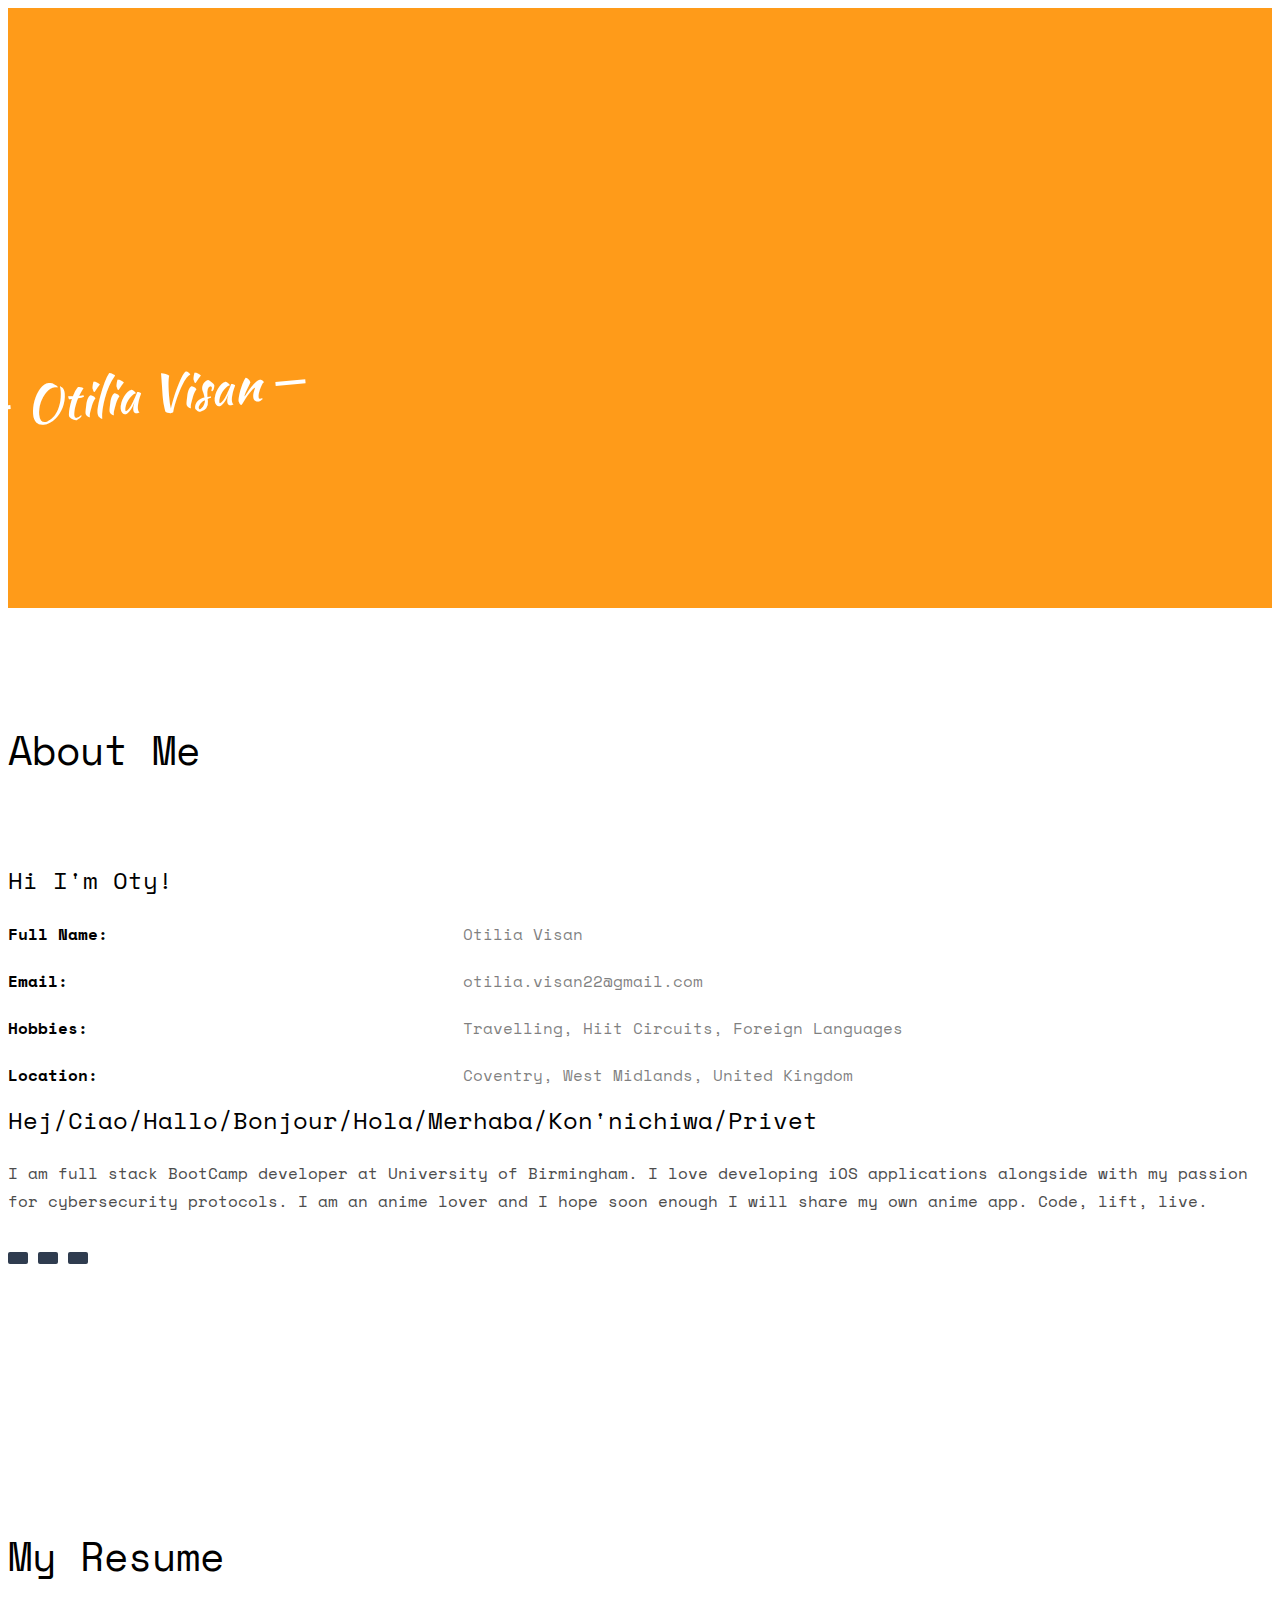
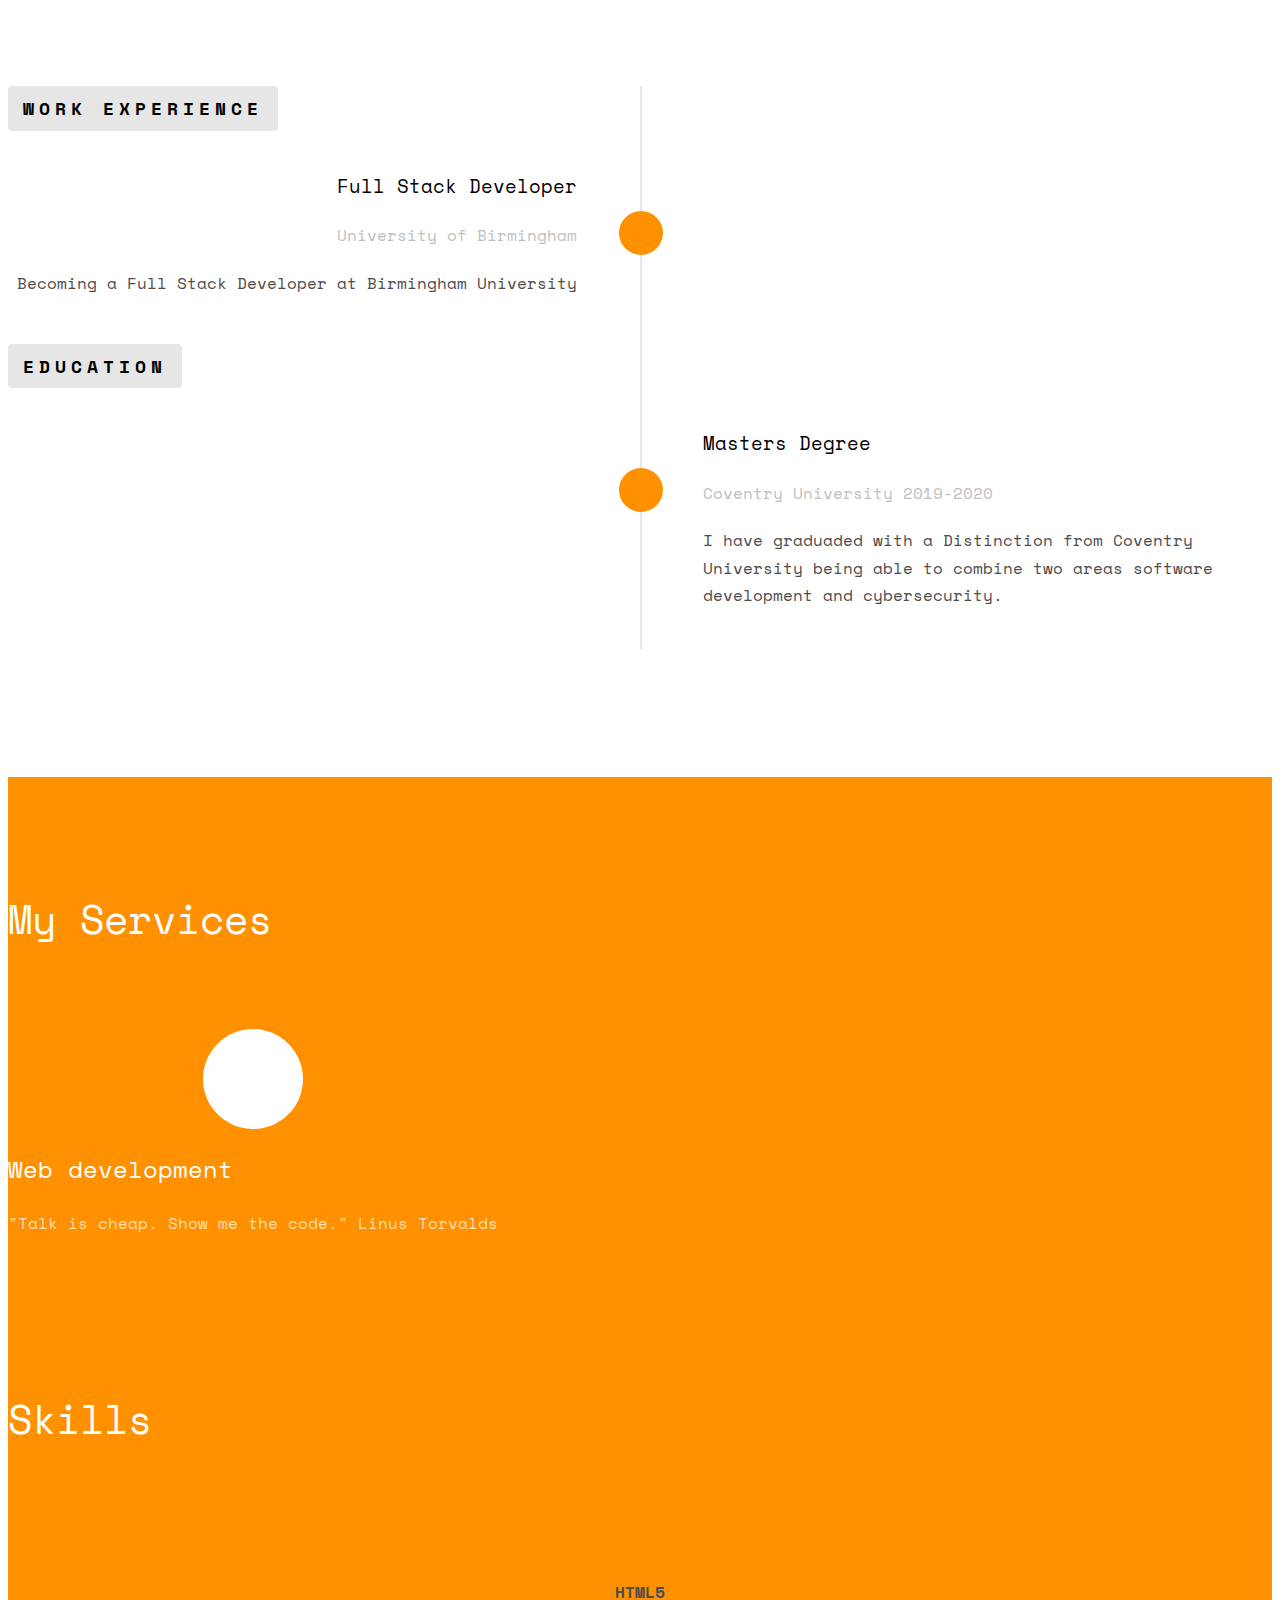
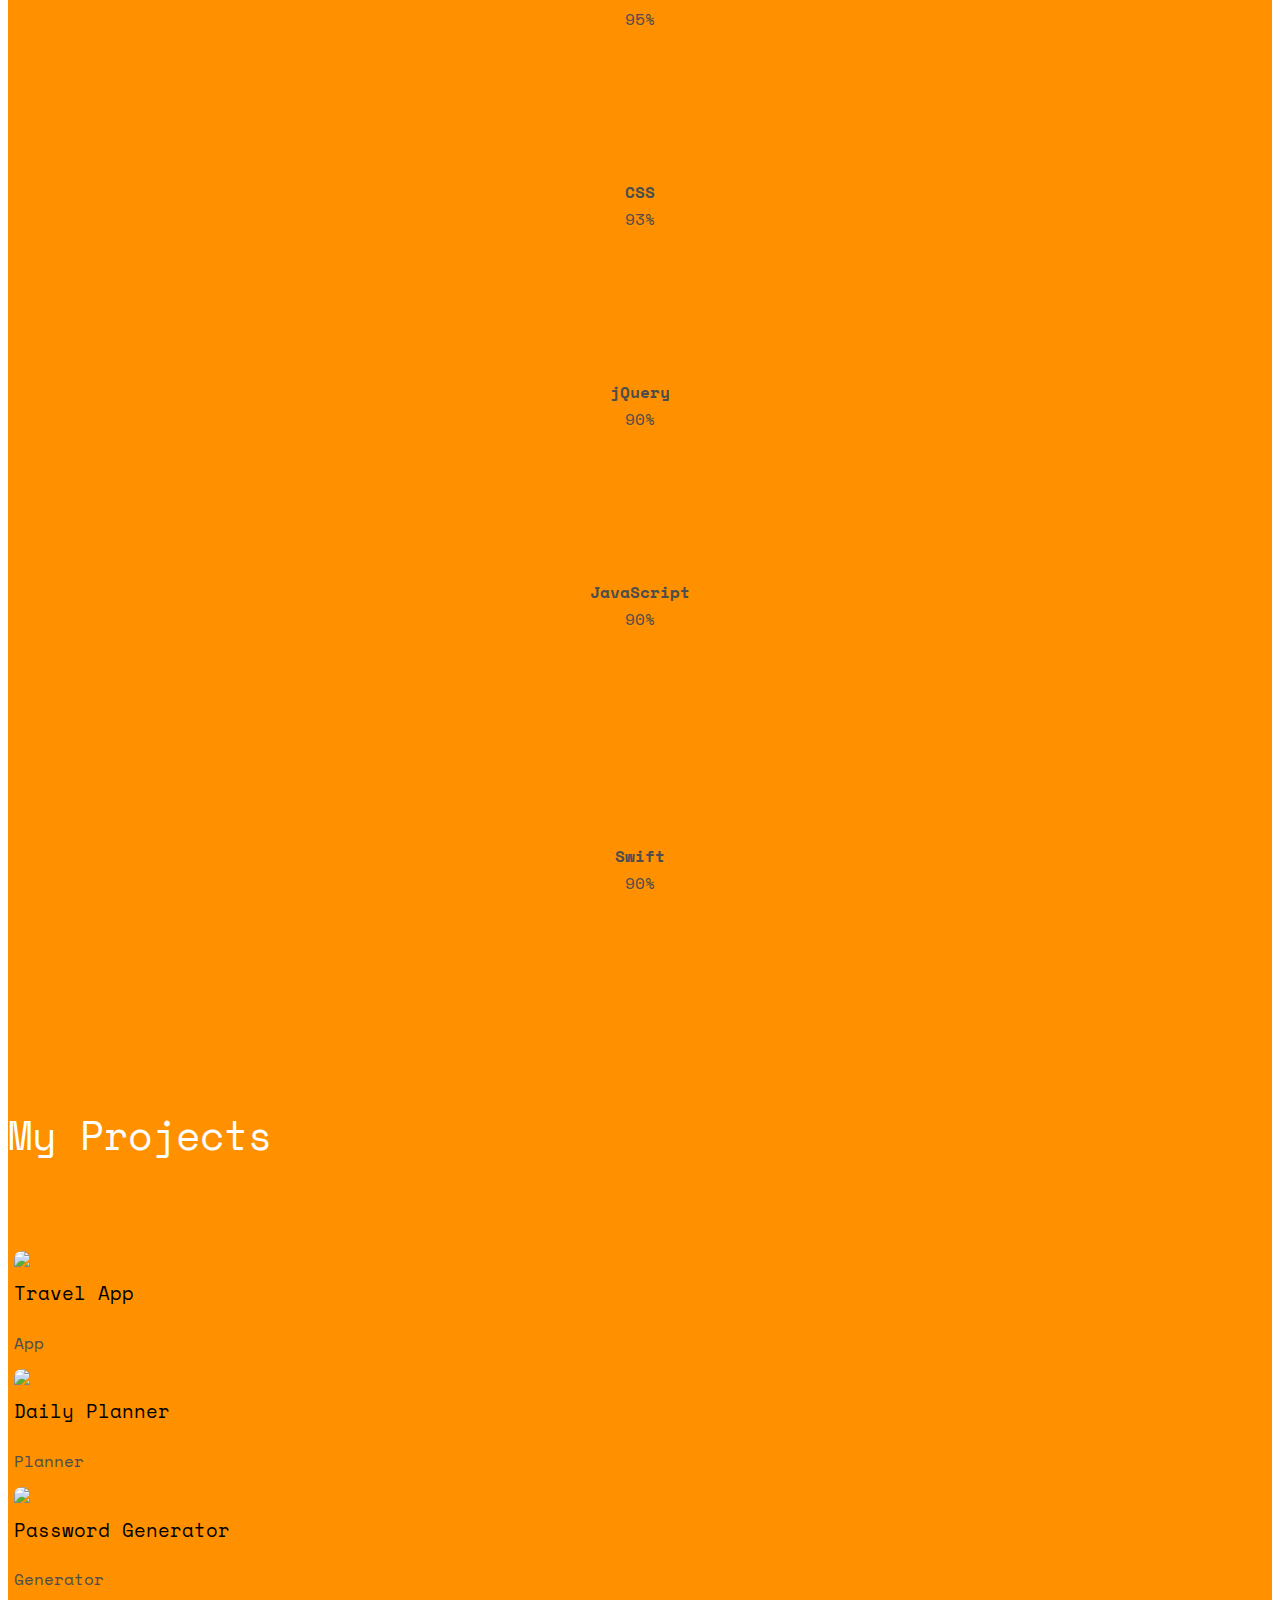
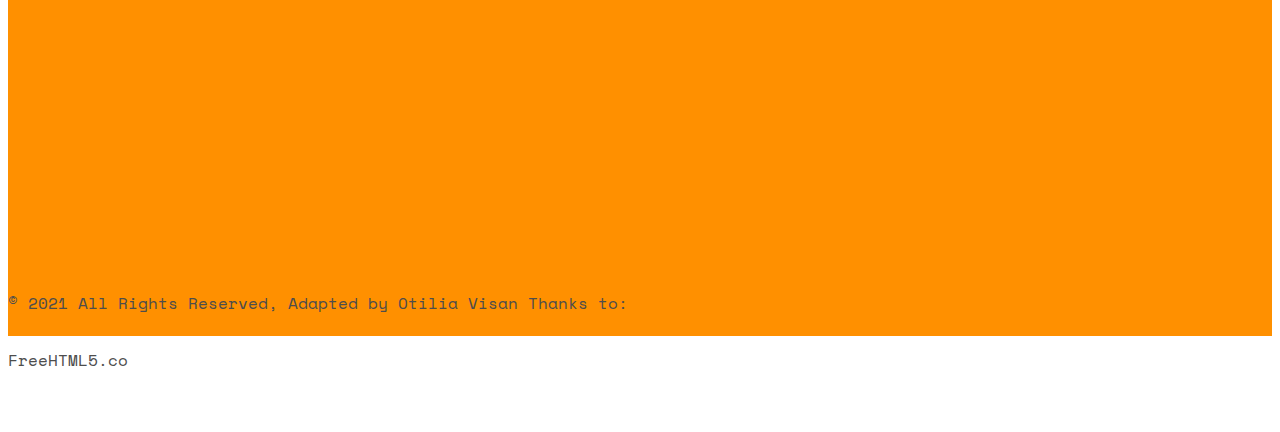
==== commit ff21de6f: "updated the cards for projects" ====
--- a/index.html
+++ b/index.html
@@ -222,49 +222,10 @@
                           </a>
                                 <div class="desc">
                                   <h3>Password Generator</h3>
-                                  <span>Illustration</span>
+                                  <span>Generator</span>
                                 </div>
                               </a>
                             </div>
-                            <div class="col-md-3 text-center col-padding animate-box">
-                              <a href="#" class="work" style="background-image: url(images/portfolio-5.jpg);">
-                                <div class="desc">
-                                  <h3>Project name</h3>
-                                  <span>Design</span>
-                                </div>
-                              </a>
-                            </div>
-                            <div class="col-md-3 text-center col-padding animate-box">
-                              <a href="#" class="work" style="background-image: url(images/portfolio-5.jpg);">
-                                <div class="desc">
-                                  <h3>Project Name</h3>
-                                  <span>Website</span>
-                                </div>
-                              </a>
-                            </div>
-                            <div class="col-md-3 text-center col-padding animate-box">
-                              <a href="#" class="work" style="background-image: url(images/portfolio-6.jpg);">
-                                <div class="desc">
-                                  <h3>Project Name</h3>
-                                  <span>Illustration</span>
-                                </div>
-                              </a>
-                            </div>
-                            <div class="col-md-3 text-center col-padding animate-box">
-                              <a href="#" class="work" style="background-image: url(images/portfolio-7.jpg);">
-                                <div class="desc">
-                                  <h3>Project Name</h3>
-                                  <span>Brading</span>
-                                </div>
-                              </a>
-                            </div>
-                            <div class="col-md-3 text-center col-padding animate-box">
-                              <a href="#" class="work" style="background-image: url(images/portfolio-8.jpg);">
-                                <div class="desc">
-                                  <h3>Project Name</h3>
-                                  <span>Illustration</span>
-                                </div>
-                              </a>
                             </div>
                           </div>
                         </div>
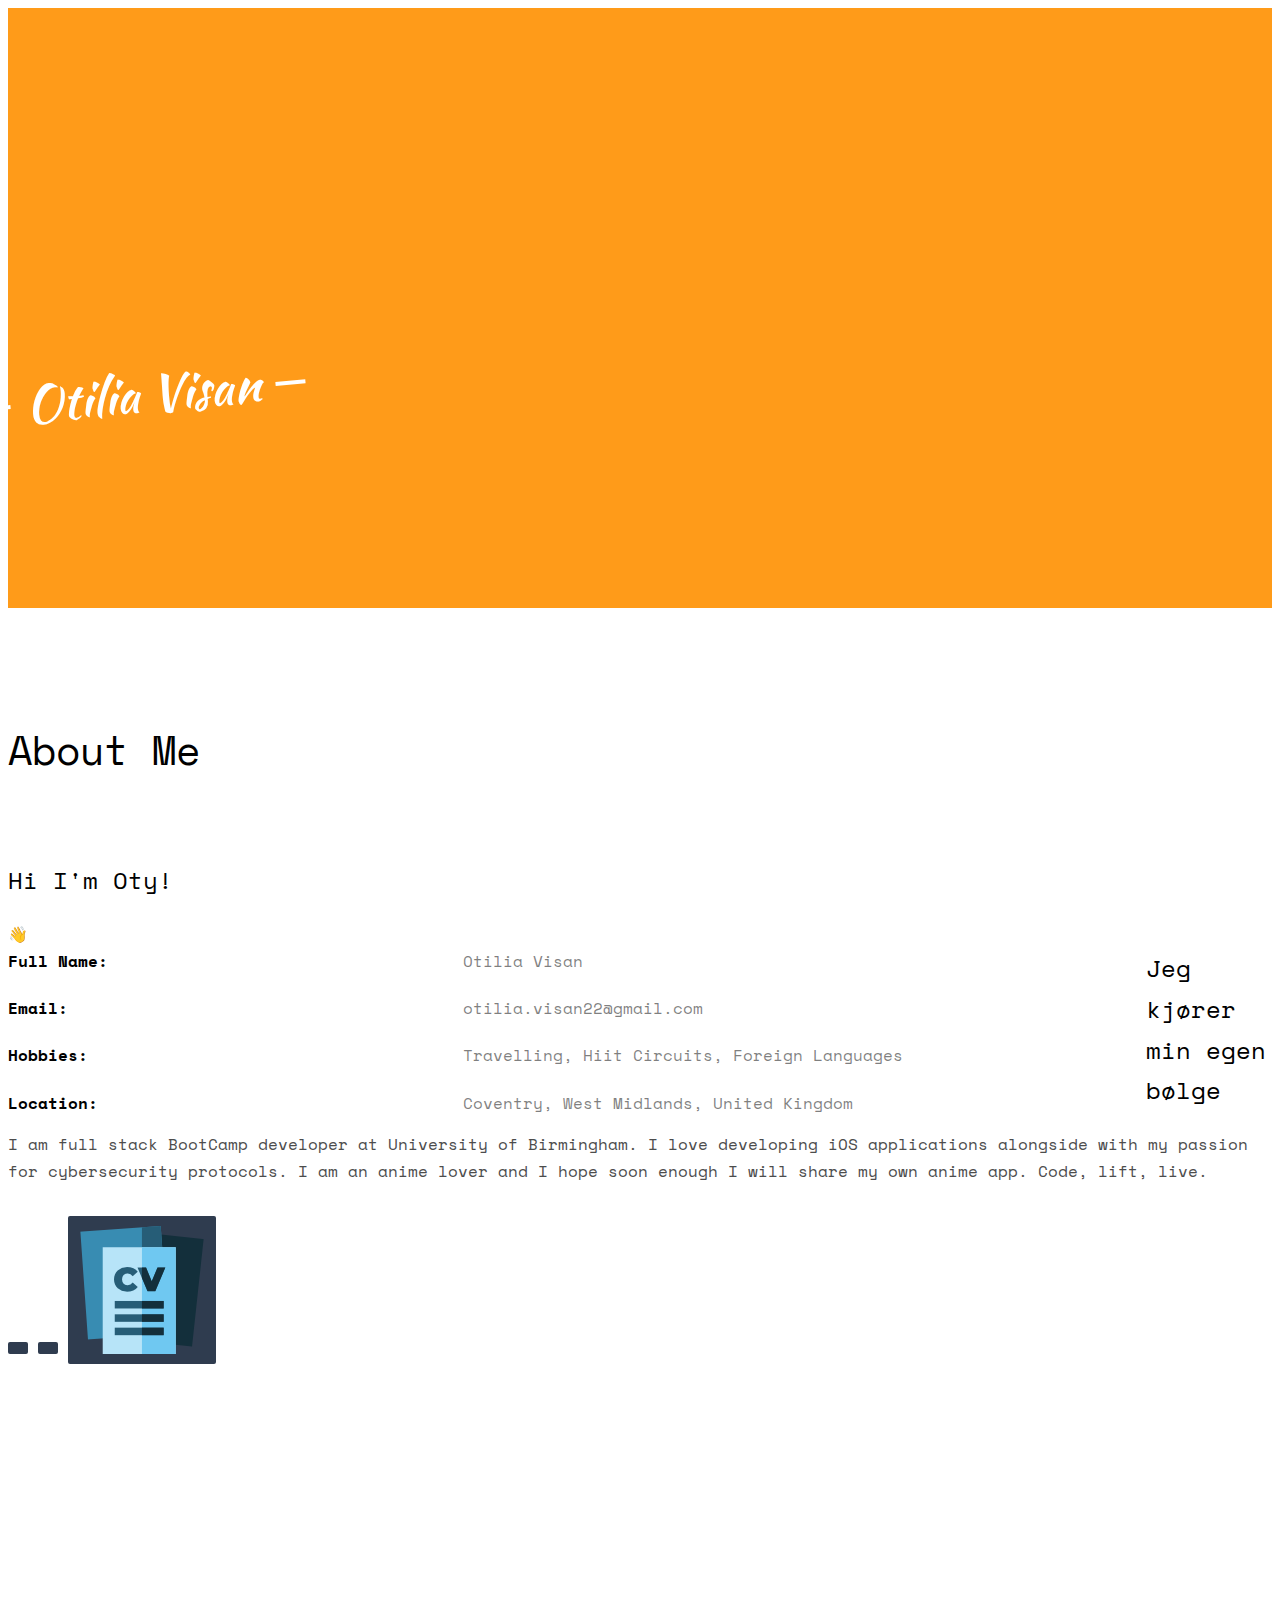
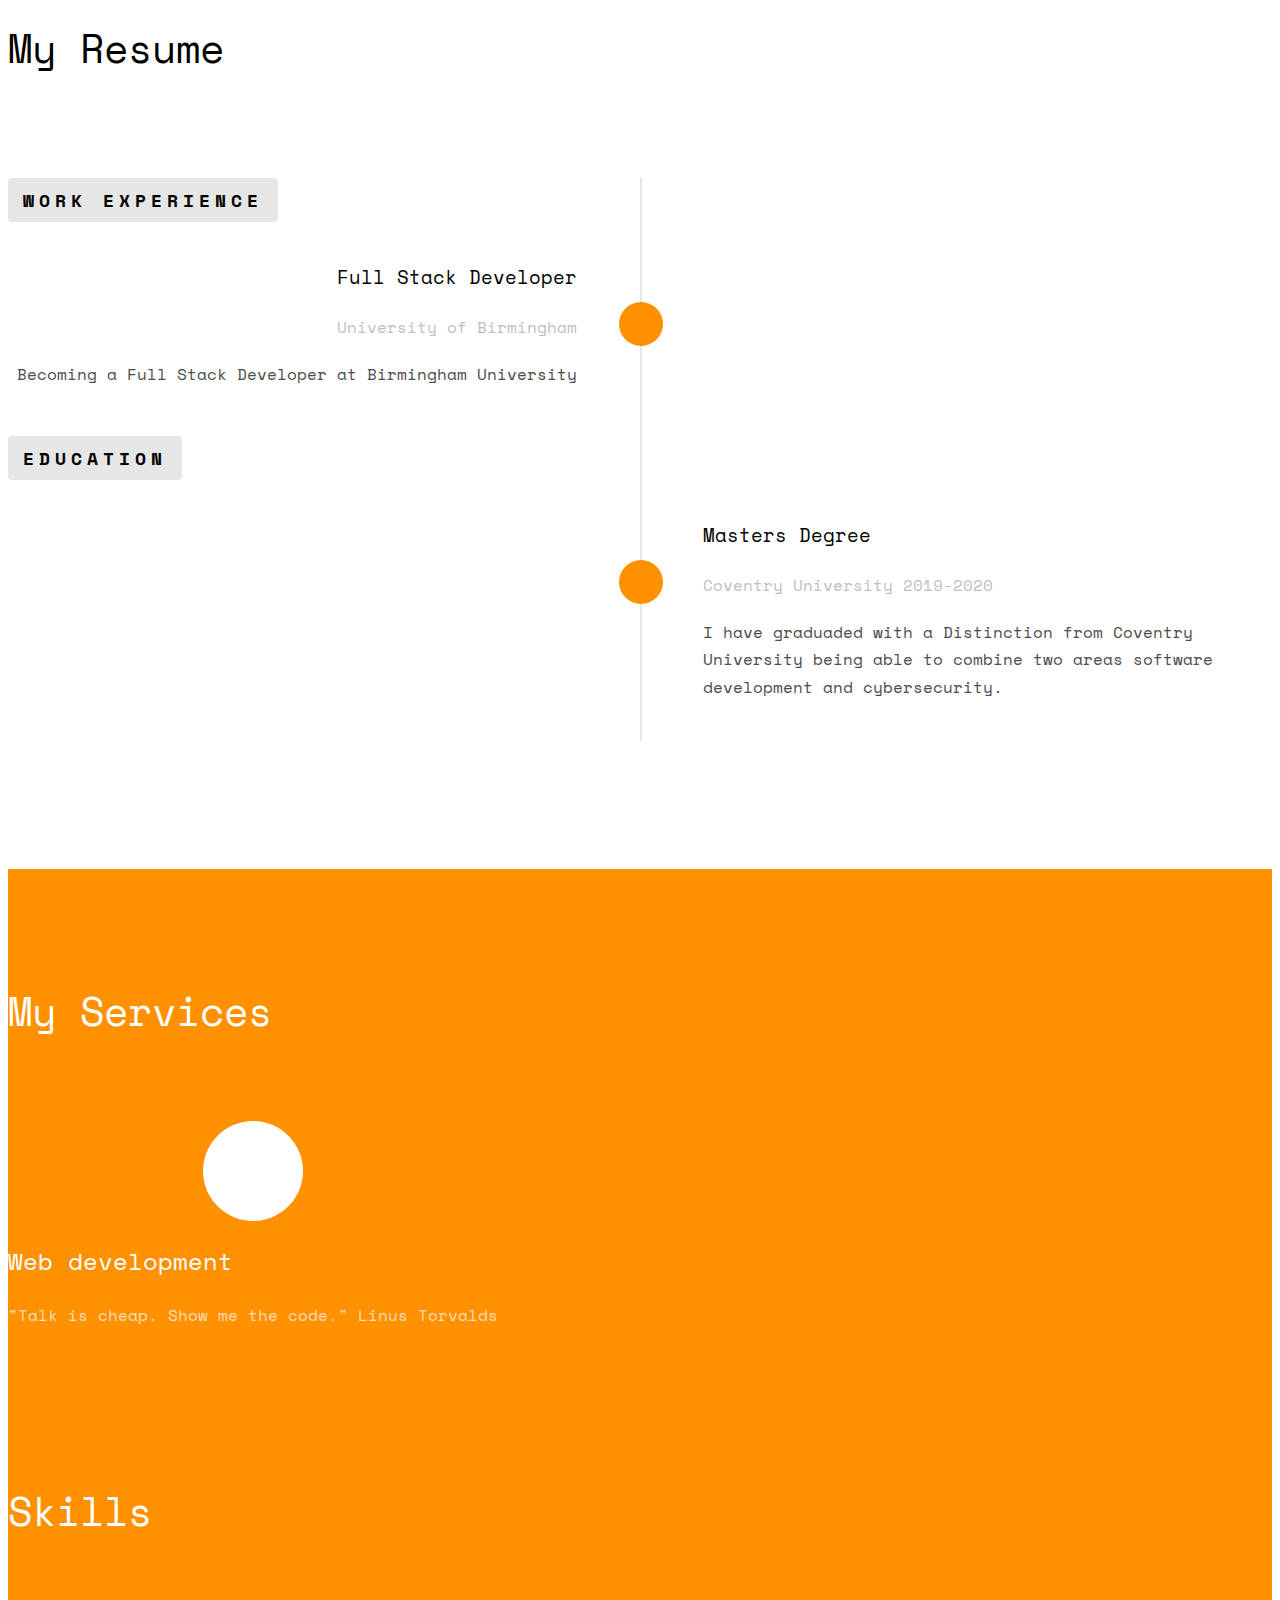
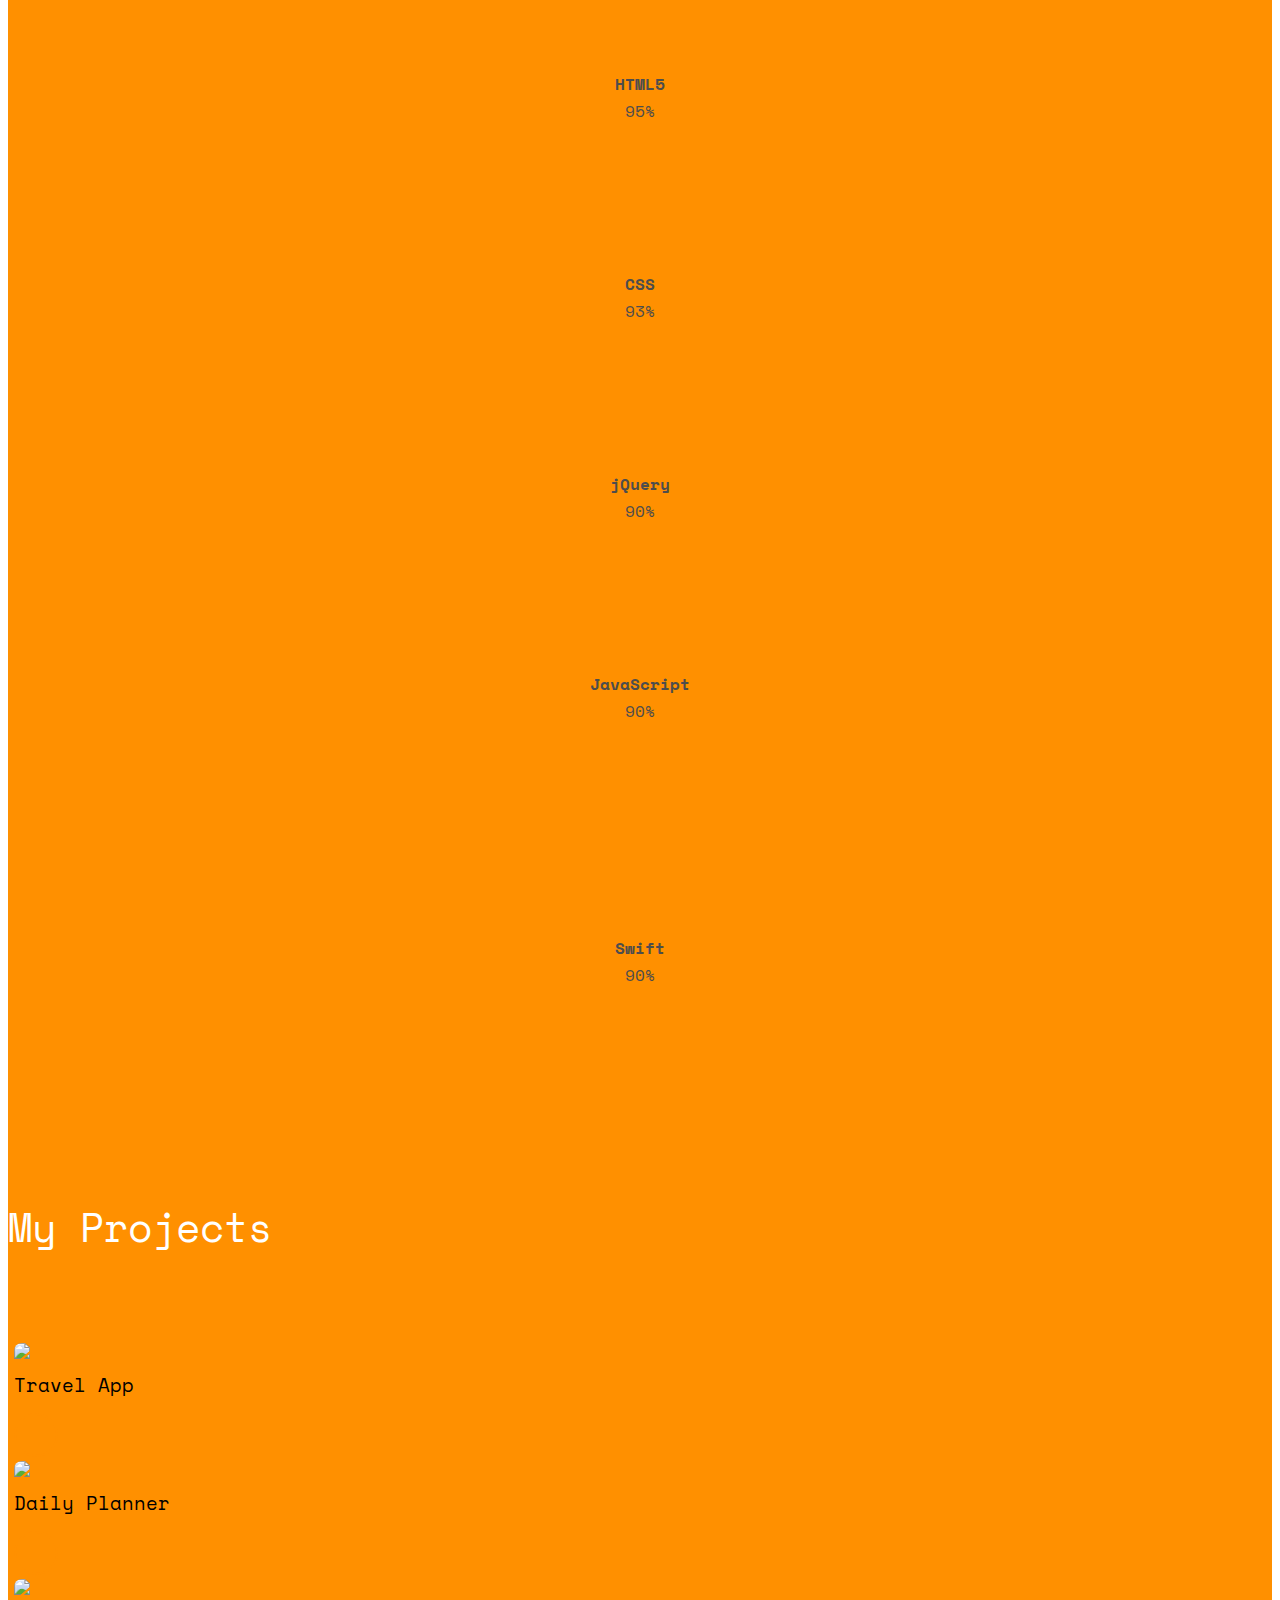
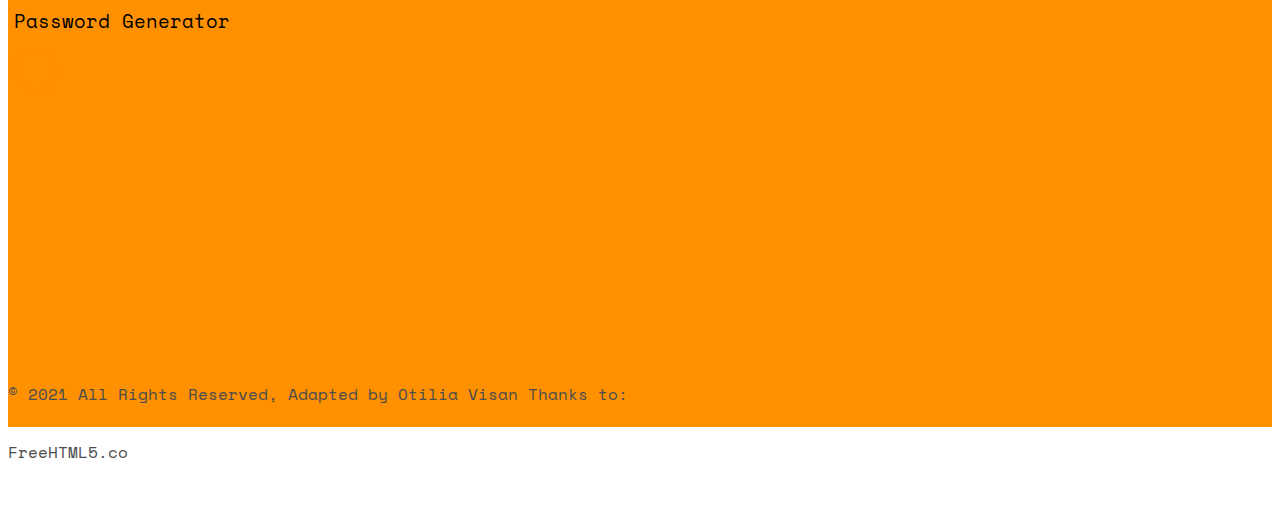
==== commit 9b771202: "updated the link for deployed url" ====
--- a/index.html
+++ b/index.html
@@ -64,7 +64,7 @@
 				</div>
 			</div>
       <h2 class="noselect">Hi I'm Oty!</h2>
-        <i class="em em-wave" aria-role="presentation" aria-label="WAVING HAND SIGN"></i>
+      <span class="wave">👋</span>
       <div class="row">
 				<div class="col-md-4">
 					<ul class="info">
@@ -75,12 +75,14 @@
 					</ul>
 				</div>
         <div class="col-md-8">
-					<h2>Hej/Ciao/Hallo/Bonjour/Hola/Merhaba/Kon'nichiwa/Privet</h2>
+          <h2>Jeg kjører min egen bølge</h2>
 				  <p>I am full stack BootCamp developer at University of Birmingham. I love developing iOS applications alongside with my passion for cybersecurity protocols. I am an anime lover and I hope soon enough I will share my own anime app. Code, lift, live.</p>
           <ul class="fh5co-social-icons">
             <li><a href="https://www.linkedin.com/in/otilia-visan-98310b203/"><i class="icon-linkedin"></i></a></li>
             <li><a href="https://github.com/otivisan22"><i class="icon-github"></i></a></li>
-            <li><a href = "https://1drv.ms/w/s!Ag6C0tS6OuwCc-QNGdNo9_UDK2I?e=HRktWd"></a></li>
+            <li><a href = "https://1drv.ms/w/s!Ag6C0tS6OuwCc-QNGdNo9_UDK2I?e=HRktWd">
+              <img src="./assets/images/cv.png"
+              alt="cv icon"/></a>
           </ul>
         </p>
       </div>
@@ -197,10 +199,12 @@
                               <a href="https://github.com/otivisan22/travel-app">
                                 <img src="./assets/images/desktop1.png"
                                 alt="travel app final product"/>
+                        
                         </a>
+        
                                 <div class="desc">
                                   <h3>Travel App</h3>
-                                  <span>App</span>
+                                  <a class="btn btn-primary" href="https://otivisan22.github.io/travel-app/" role="button"><i class="icon-github"></i></a>
                                 </div>
                               </a>
                             </div>
@@ -211,7 +215,7 @@
                          </a>
                                 <div class="desc">
                                   <h3>Daily Planner</h3>
-                                  <span>Planner</span>
+                                  <a class="btn btn-primary" href="https://otivisan22.github.io/Daily_Planner/" role="button"><i class="icon-github"></i></a>
                                 </div>
                               </a>
                             </div>
@@ -222,7 +226,7 @@
                           </a>
                                 <div class="desc">
                                   <h3>Password Generator</h3>
-                                  <span>Generator</span>
+                    <a class="btn btn-primary" href="https://otivisan22.github.io/Password_Generator/"role="button"><i class="icon-github"></i></a>
                                 </div>
                               </a>
                             </div>
@@ -260,7 +264,7 @@
 
 	
 	<!-- Main -->
-	<script src="assets/js/script.js"></script>
+	<script src="assets/js/main.js"></script>
 
   </body>
 </html>
--- a/assets/css/style.css
+++ b/assets/css/style.css
@@ -21,6 +21,42 @@
   line-height: 1.7;
   color: #4d4d4d;
   background: #fff;
+}
+
+.wave {
+  animation-name: wave-animation; /* Refers to the name of your @keyframes element below */
+  animation-duration: 2.5s; /* Change to speed up or slow down */
+  animation-iteration-count: infinite; /* Never stop waving :) */
+  transform-origin: 150% 150%; /* Pivot around the bottom-left palm */
+  display: inline-block;
+}
+
+@keyframes wave-animation {
+  (max-width: 800px)
+  0% {
+    transform: rotate(0deg);
+  }
+  10% {
+    transform: rotate(14deg);
+  } /* The following five values can be played with to make the waving more or less extreme */
+  20% {
+    transform: rotate(-8deg);
+  }
+  30% {
+    transform: rotate(14deg);
+  }
+  40% {
+    transform: rotate(-4deg);
+  }
+  50% {
+    transform: rotate(10deg);
+  }
+  60% {
+    transform: rotate(0deg);
+  } /* Reset for the last half to pause */
+  100% {
+    transform: rotate(0deg);
+  }
 }
 
 #page {
@@ -608,7 +644,7 @@
 }
 
 img {
-  width: 150%;
+  width: 100%;
   height: auto;
   border-radius: 8px;
 }
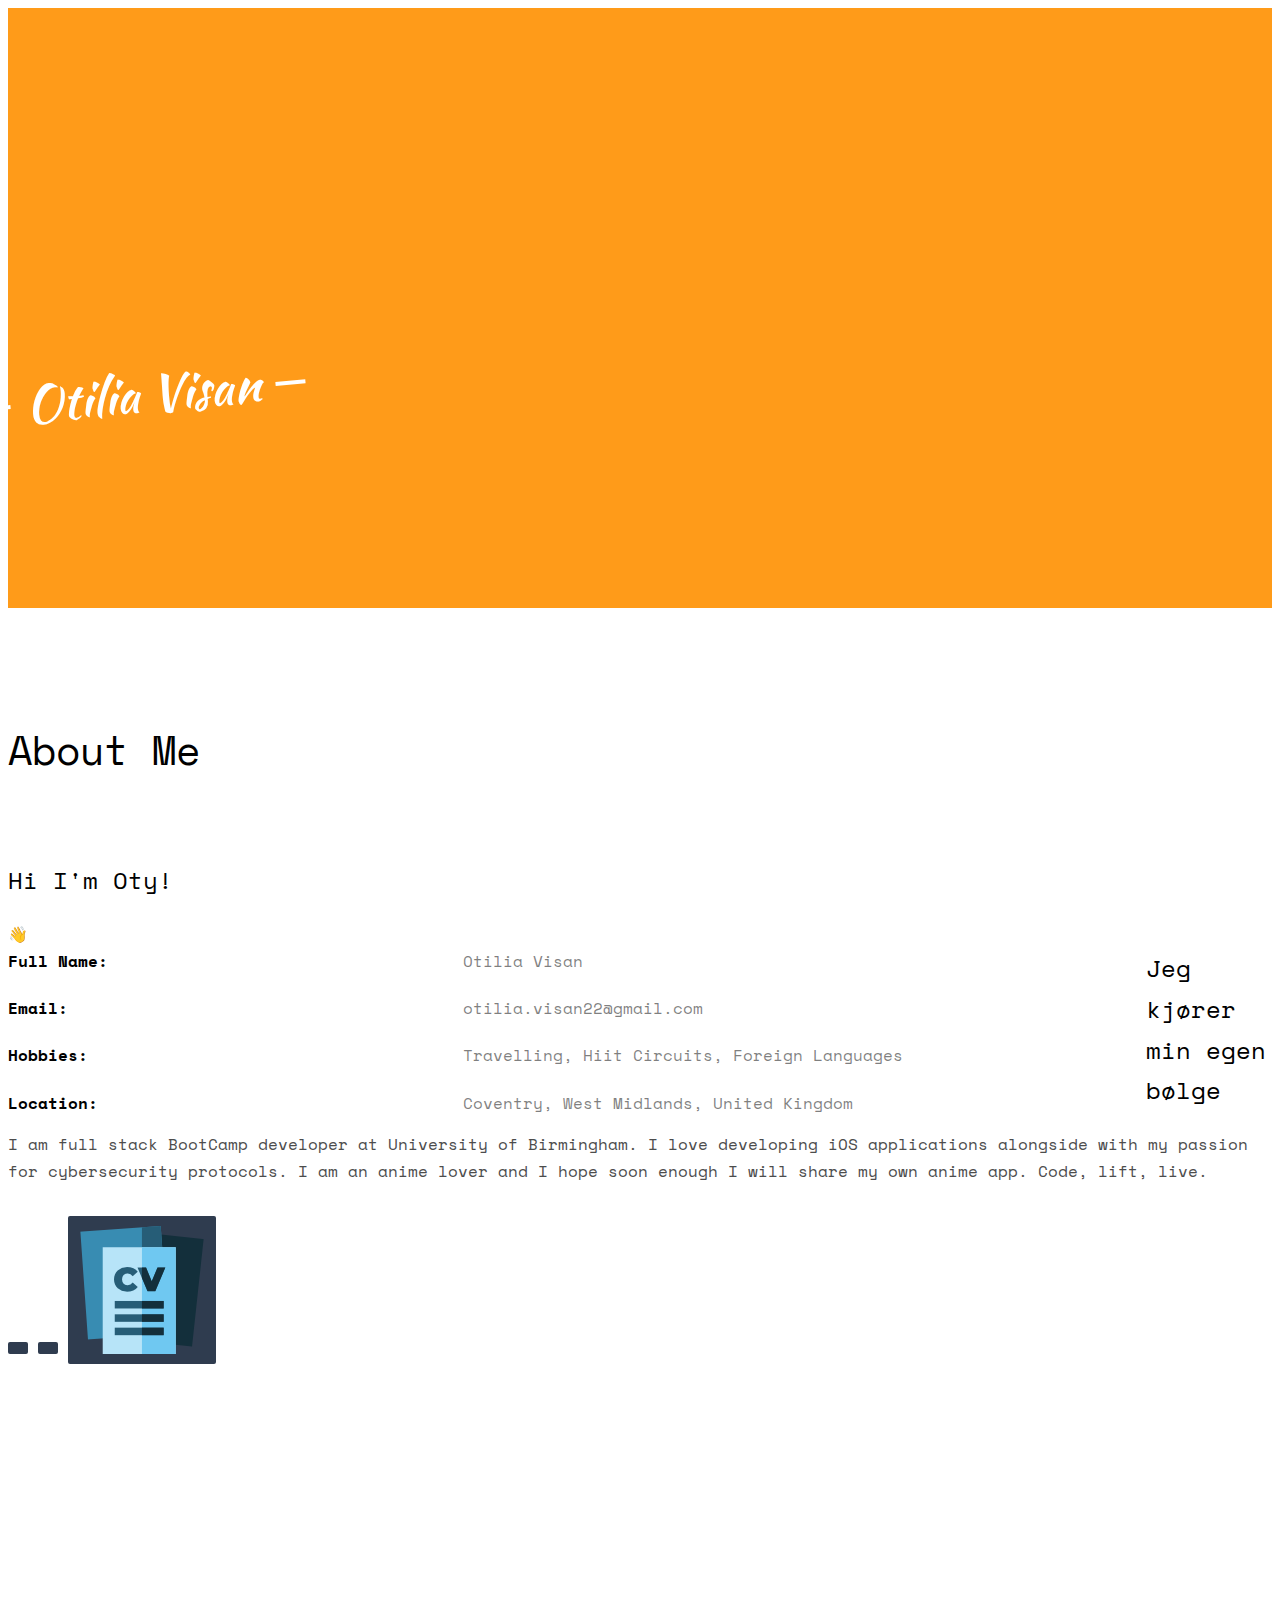
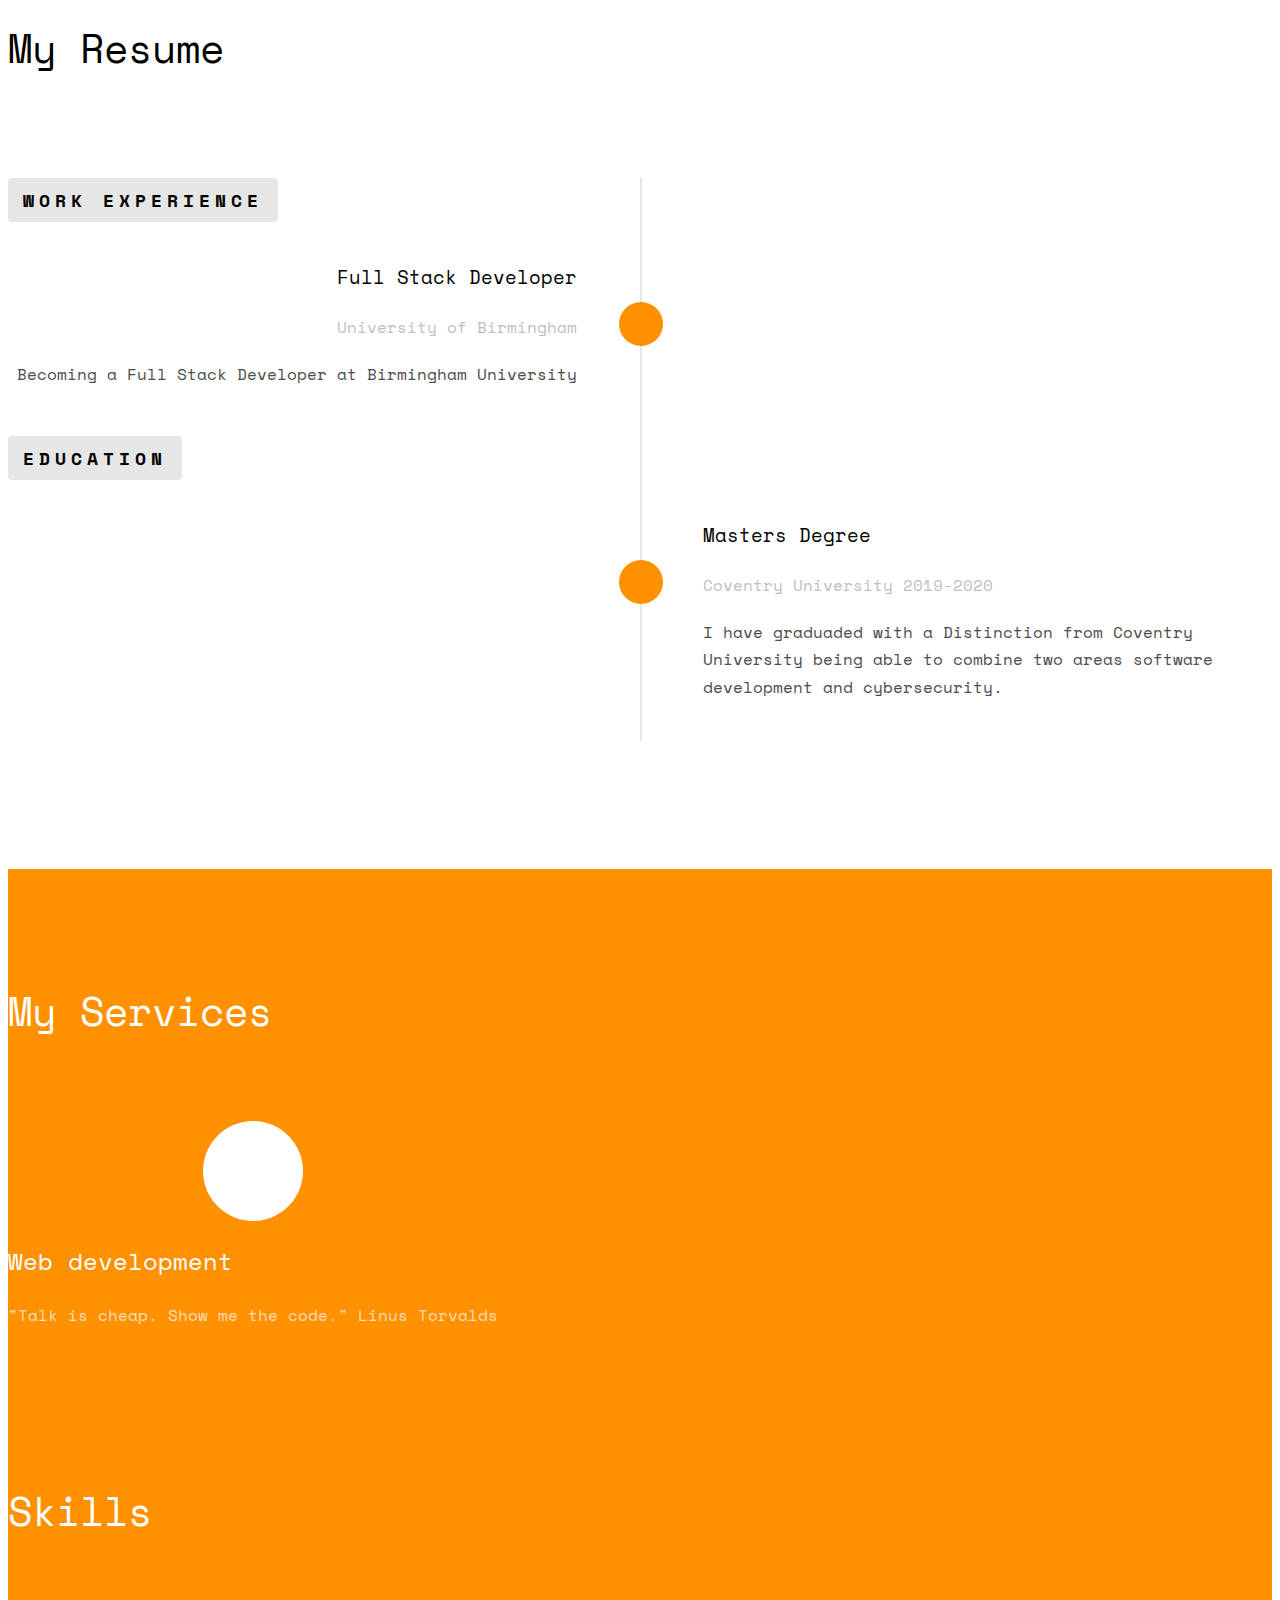
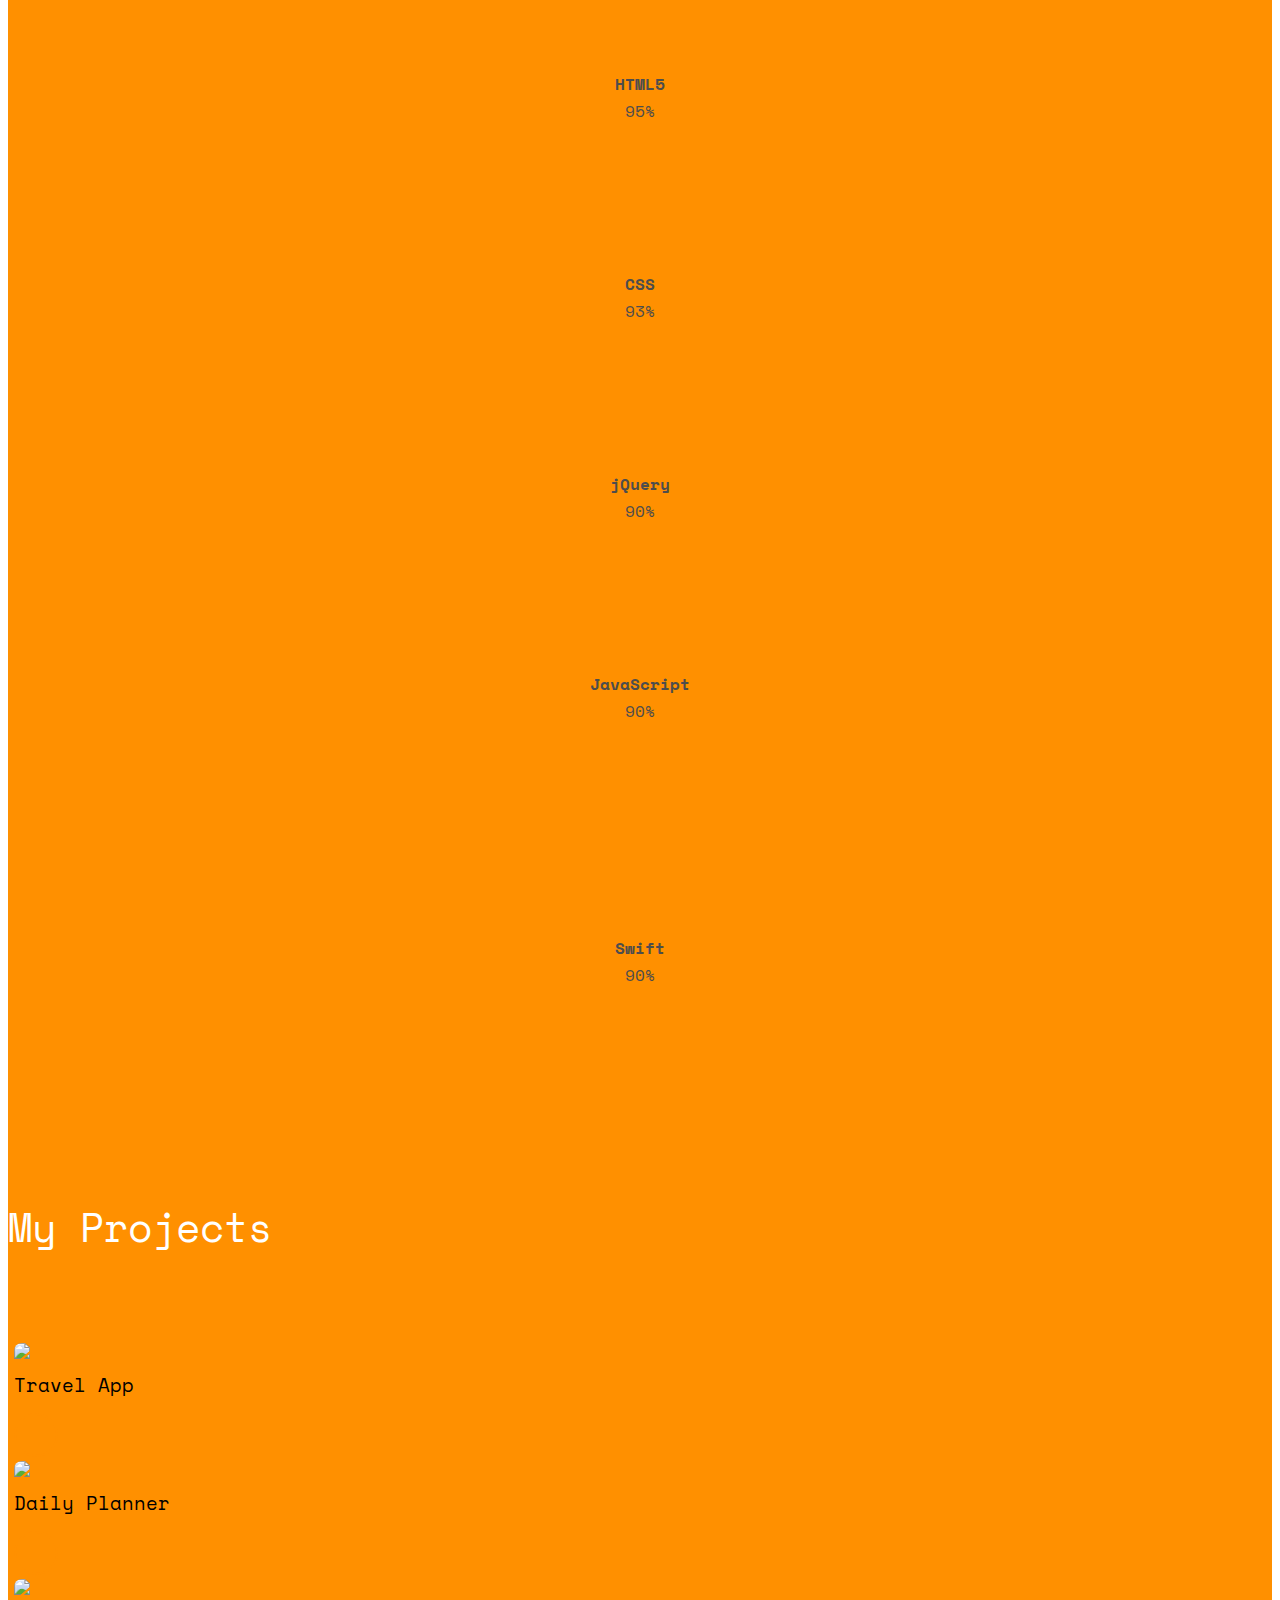
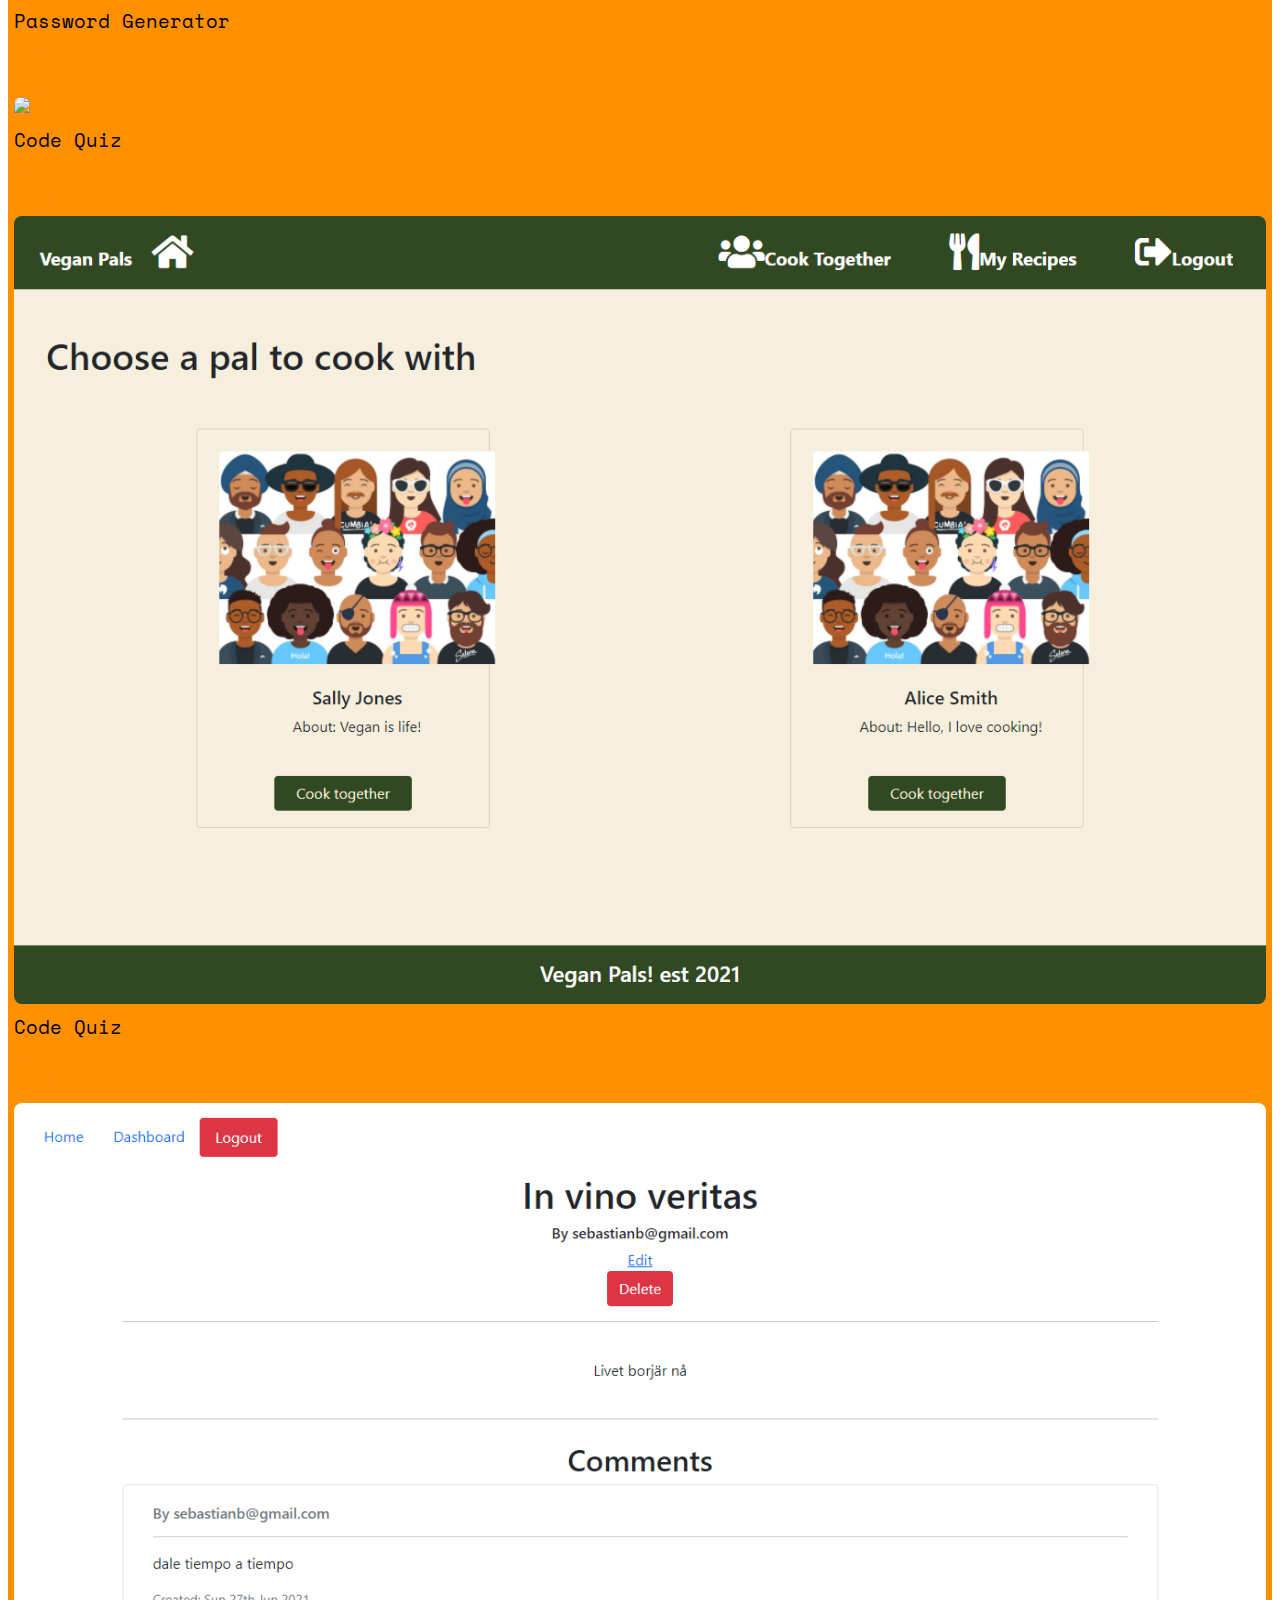
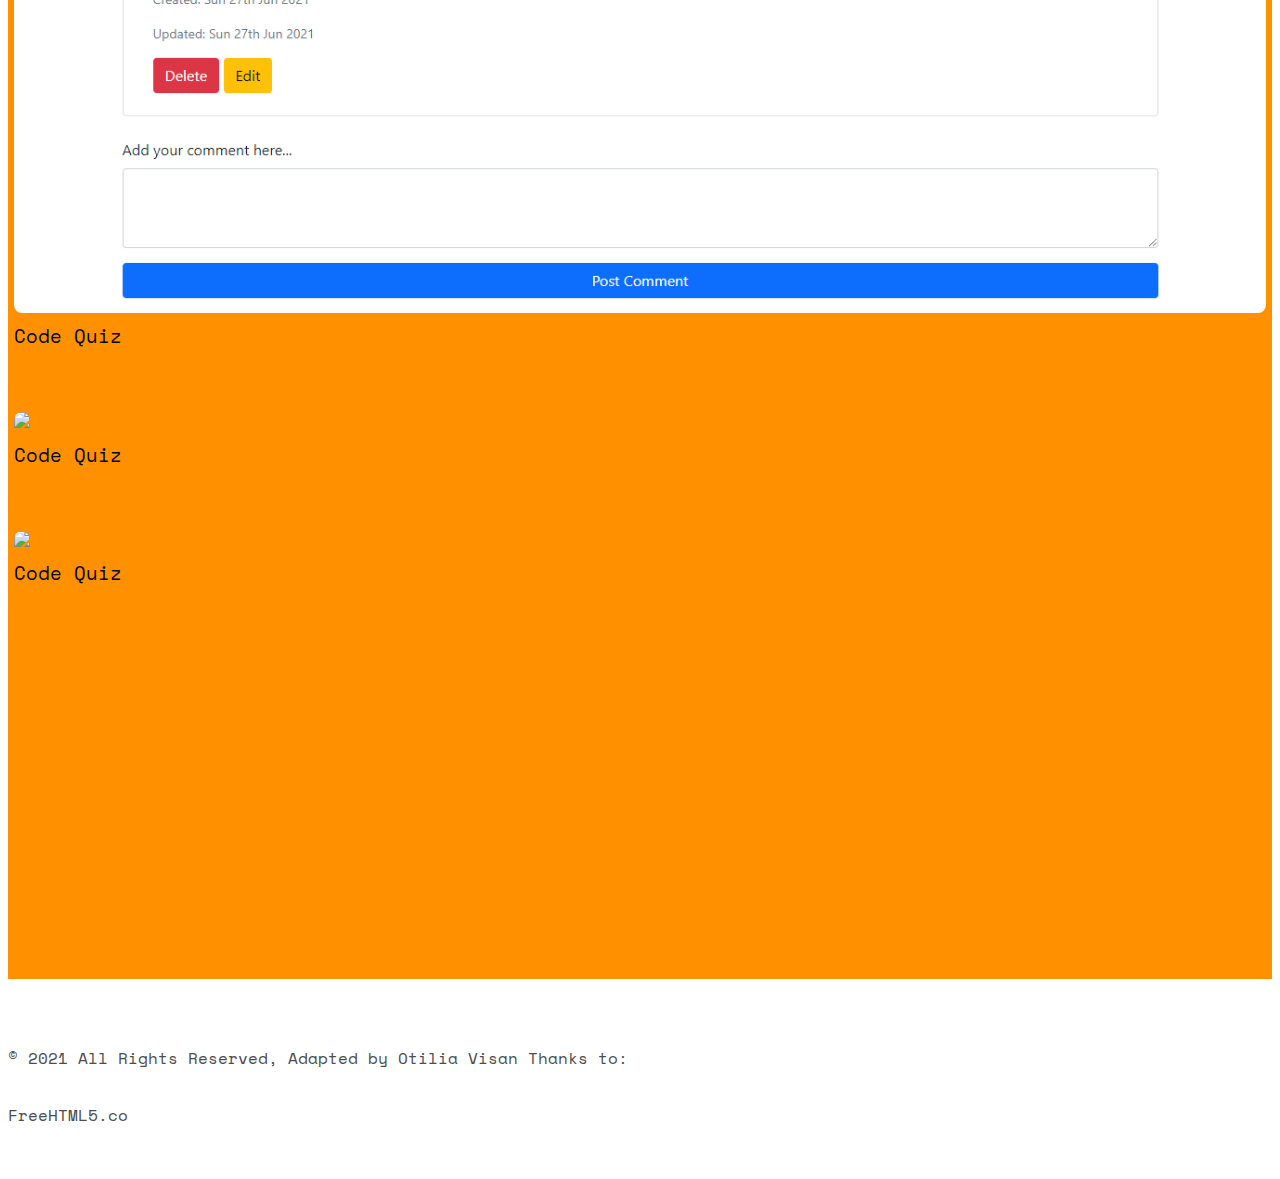
==== commit 05d81fbd: "created the card for tech blog" ====
--- a/index.html
+++ b/index.html
@@ -1,39 +1,36 @@
 <!DOCTYPE html>
 <html lang="en">
-  <head>
-    <meta charset="UTF-8" />
-    <meta http-equiv="X-UA-Compatible" content="IE=edge" />
-    <meta name="viewport" content="width=device-width, initial-scale=1.0" />
-    <title>Document</title>
-    <link
-      href="https://fonts.googleapis.com/css?family=Space+Mono"
-      rel="stylesheet"
-    />
-    <link
-      href="https://fonts.googleapis.com/css?family=Kaushan+Script"
-      rel="stylesheet"
-    />
-
-    <!-- Animate.css -->
-    <link rel="stylesheet" href="assets/css/animate.css" />
-    <!-- Icomoon Icon Fonts-->
-    <link rel="stylesheet" href="assets/css/icomoon.css" />
-    <!-- Bootstrap  -->
-    <link rel="stylesheet" href="assets/css/bootstrap.css" />
-
-    <!-- Theme style  -->
-    <link rel="stylesheet" href="assets/css/style.css" />
-
-    <!-- Custom Overrides -->
-    <link rel="stylesheet" href="assets/css/custom.css" />
-
-    <!-- Modernizr JS -->
-    <!-- <script src="js/modernizr-2.6.2.min.js"></script> -->
-  </head>
-  <body>
-	
-    <div id="page">	
-    <header id="fh5co-header" class="fh5co-cover js-fullheight" role="banner" style="background-image:url(images/cover_bg_3.jpg);" data-stellar-background-ratio="0.5">
+
+<head>
+  <meta charset="UTF-8" />
+  <meta http-equiv="X-UA-Compatible" content="IE=edge" />
+  <meta name="viewport" content="width=device-width, initial-scale=1.0" />
+  <title>Document</title>
+  <link href="https://fonts.googleapis.com/css?family=Space+Mono" rel="stylesheet" />
+  <link href="https://fonts.googleapis.com/css?family=Kaushan+Script" rel="stylesheet" />
+
+  <!-- Animate.css -->
+  <link rel="stylesheet" href="assets/css/animate.css" />
+  <!-- Icomoon Icon Fonts-->
+  <link rel="stylesheet" href="assets/css/icomoon.css" />
+  <!-- Bootstrap  -->
+  <link rel="stylesheet" href="assets/css/bootstrap.css" />
+
+  <!-- Theme style  -->
+  <link rel="stylesheet" href="assets/css/style.css" />
+
+  <!-- Custom Overrides -->
+  <link rel="stylesheet" href="assets/css/custom.css" />
+
+  <!-- Modernizr JS -->
+  <!-- <script src="js/modernizr-2.6.2.min.js"></script> -->
+</head>
+
+<body>
+
+  <div id="page">
+    <header id="fh5co-header" class="fh5co-cover js-fullheight" role="banner"
+      style="background-image:url(images/cover_bg_3.jpg);" data-stellar-background-ratio="0.5">
       <div class="overlay"></div>
       <div class="container">
         <div class="row">
@@ -42,229 +39,305 @@
               <div class="display-tc js-fullheight animate-box" data-animate-effect="fadeIn">
                 <div class="profile-thumb" style="background: url(images/user-3.jpg);"></div>
                 <h1><span>Otilia Visan</span></h1>
-							<h3><span>Full Stack Developer/Anime Lover</span></h3>
-              <p>
-								<ul class="fh5co-social-icons">
-									<li><a href="https://www.linkedin.com/in/otilia-visan-98310b203/"><i class="icon-linkedin2"></i></a></li>
-									<li><a href="https://github.com/otivisan22"><i class="icon-github"></i></a></li>
-								</ul>
-							</p>
-						</div>
-					</div>
-				</div>
-			</div>
-		</div>
-	</header>
-
-  <div id="fh5co-about" class="animate-box">
-		<div class="container">
-			<div class="row">
-				<div class="col-md-8 col-md-offset-2 text-center fh5co-heading">
-          <h2>About Me</h2>
-				</div>
-			</div>
-      <h2 class="noselect">Hi I'm Oty!</h2>
-      <span class="wave">👋</span>
-      <div class="row">
-				<div class="col-md-4">
-					<ul class="info">
-						<li><span class="first-block">Full Name:</span><span class="second-block">Otilia Visan</span></li>
-						<li><span class="first-block">Email:</span><span class="second-block">otilia.visan22@gmail.com</span></li>
-						<li><span class="first-block">Hobbies:</span><span class="second-block">Travelling, Hiit Circuits, Foreign Languages</span></li>
-						<li><span class="first-block">Location:</span><span class="second-block">Coventry, West Midlands, United Kingdom</span></li>
-					</ul>
-				</div>
-        <div class="col-md-8">
-          <h2>Jeg kjører min egen bølge</h2>
-				  <p>I am full stack BootCamp developer at University of Birmingham. I love developing iOS applications alongside with my passion for cybersecurity protocols. I am an anime lover and I hope soon enough I will share my own anime app. Code, lift, live.</p>
-          <ul class="fh5co-social-icons">
-            <li><a href="https://www.linkedin.com/in/otilia-visan-98310b203/"><i class="icon-linkedin"></i></a></li>
-            <li><a href="https://github.com/otivisan22"><i class="icon-github"></i></a></li>
-            <li><a href = "https://1drv.ms/w/s!Ag6C0tS6OuwCc-QNGdNo9_UDK2I?e=HRktWd">
-              <img src="./assets/images/cv.png"
-              alt="cv icon"/></a>
-          </ul>
-        </p>
-      </div>
+                <h3><span>Full Stack Developer/Anime Lover</span></h3>
+                <p>
+                <ul class="fh5co-social-icons">
+                  <li><a href="https://www.linkedin.com/in/otilia-visan-98310b203/"><i class="icon-linkedin2"></i></a>
+                  </li>
+                  <li><a href="https://github.com/otivisan22"><i class="icon-github"></i></a></li>
+                </ul>
+                </p>
+              </div>
+            </div>
+          </div>
+        </div>
+      </div>
+    </header>
+
+    <div id="fh5co-about" class="animate-box">
+      <div class="container">
+        <div class="row">
+          <div class="col-md-8 col-md-offset-2 text-center fh5co-heading">
+            <h2>About Me</h2>
+          </div>
+        </div>
+        <h2 class="noselect">Hi I'm Oty!</h2>
+        <span class="wave">👋</span>
+        <div class="row">
+          <div class="col-md-4">
+            <ul class="info">
+              <li><span class="first-block">Full Name:</span><span class="second-block">Otilia Visan</span></li>
+              <li><span class="first-block">Email:</span><span class="second-block">otilia.visan22@gmail.com</span></li>
+              <li><span class="first-block">Hobbies:</span><span class="second-block">Travelling, Hiit Circuits, Foreign
+                  Languages</span></li>
+              <li><span class="first-block">Location:</span><span class="second-block">Coventry, West Midlands, United
+                  Kingdom</span></li>
+            </ul>
+          </div>
+          <div class="col-md-8">
+            <h2>Jeg kjører min egen bølge</h2>
+            <p>I am full stack BootCamp developer at University of Birmingham. I love developing iOS applications
+              alongside with my passion for cybersecurity protocols. I am an anime lover and I hope soon enough I will
+              share my own anime app. Code, lift, live.</p>
+            <ul class="fh5co-social-icons">
+              <li><a href="https://www.linkedin.com/in/otilia-visan-98310b203/"><i class="icon-linkedin"></i></a></li>
+              <li><a href="https://github.com/otivisan22"><i class="icon-github"></i></a></li>
+              <li><a href="https://1drv.ms/w/s!Ag6C0tS6OuwCc-QNGdNo9_UDK2I?e=HRktWd">
+                  <img src="./assets/images/cv.png" alt="cv icon" /></a>
+            </ul>
+            </p>
+          </div>
+        </div>
+      </div>
+    </div>
+
+    <div id="fh5co-resume" class="fh5co-bg-color">
+      <div class="container">
+        <div class="row animate-box">
+          <div class="col-md-8 col-md-offset-2 text-center fh5co-heading">
+            <h2>My Resume</h2>
+          </div>
+        </div>
+        <div class="row">
+          <div class="col-md-12 col-md-offset-0">
+            <ul class="timeline">
+              <li class="timeline-heading text-center animate-box">
+                <div>
+                  <h3>Work Experience</h3>
+                </div>
+              </li>
+              <li class="animate-box timeline-unverted">
+                <div class="timeline-badge"><i class="icon-suitcase"></i></div>
+                <div class="timeline-panel">
+                  <div class="timeline-heading">
+                    <h3 class="timeline-title">Full Stack Developer</h3>
+                    <span class="company">University of Birmingham</span>
+                  </div>
+                  <div class="timeline-body">
+                    <p>Becoming a Full Stack Developer at Birmingham University</p>
+                  </div>
+                </div>
+              </li>
+              <br>
+              <li class="timeline-heading text-center animate-box">
+                <div>
+                  <h3>Education</h3>
+                </div>
+              </li>
+              <li class="timeline-inverted animate-box">
+                <div class="timeline-badge"><i class="icon-graduation-cap"></i></div>
+                <div class="timeline-panel">
+                  <div class="timeline-heading">
+                    <h3 class="timeline-title">Masters Degree</h3>
+                    <span class="company">Coventry University 2019-2020</span>
+                  </div>
+                  <div class="timeline-body">
+                    <p>I have graduaded with a Distinction from Coventry University being able to combine two areas
+                      software development and cybersecurity.</p>
+                  </div>
+                </div>
+              </li>
+            </ul>
+          </div>
+        </div>
+      </div>
+    </div>
+
+    <div id="fh5co-features" class="animate-box">
+      <div class="container">
+        <div class="services-padding">
+          <div class="row">
+            <div class="col-md-8 col-md-offset-2 text-center fh5co-heading">
+              <h2>My Services</h2>
+            </div>
+          </div>
+          <div class="row">
+            <div class="col-md-4 text-center">
+              <div class="feature-left">
+                <span class="icon">
+                  <i class="icon-paintbrush"></i>
+                </span>
+                <div class="feature-copy">
+                  <h3>Web development</h3>
+                  <p>"Talk is cheap. Show me the code." Linus Torvalds</p>
+                </div>
+              </div>
+            </div>
+
+            <div id="fh5co-skills" class="animate-box">
+              <div class="container">
+                <div class="row">
+                  <div class="col-md-8 col-md-offset-2 text-center fh5co-heading">
+                    <h2>Skills</h2>
+                  </div>
+                </div>
+                <div class="row row-pb-md">
+                  <div class="col-md-3 col-sm-6 col-xs-12 text-center">
+                    <div class="chart" data-percent="95"><span><strong>HTML5</strong>95%</span></div>
+                  </div>
+                  <div class="col-md-3 col-sm-6 col-xs-12 text-center">
+                    <div class="chart" data-percent="93"><span><strong>CSS</strong>93%</span></div>
+                  </div>
+                  <div class="col-md-3 col-sm-6 col-xs-12 text-center">
+                    <div class="chart" data-percent="90"><span><strong>jQuery</strong>90%</span></div>
+                  </div>
+                  <div class="col-md-3 col-sm-6 col-xs-12 text-center">
+                    <div class="chart" data-percent="90"><span><strong>JavaScript</strong>90%</span></div>
+                  </div>
+                </div>
+                <div class="col-md-3 col-sm-6 col-xs-12 text-center">
+                  <div class="chart" data-percent="90"><span><strong>Swift</strong>90%</span></div>
+                </div>
+              </div>
+              <div id="fh5co-work" class="fh5co-bg-dark">
+                <div class="container">
+                  <div class="row animate-box">
+                    <div class="col-md-8 col-md-offset-2 text-center fh5co-heading">
+                      <h2>My Projects</h2>
+                    </div>
+                  </div>
+                  <div class="row">
+                    <div class="col-md-4 text-center col-padding animate-box">
+                      <a href="https://github.com/otivisan22/travel-app">
+                        <img src="./assets/images/desktop1.png" alt="travel app final product" />
+
+                      </a>
+                      <div class="desc">
+                        <h3>Travel App</h3>
+                        <a class="btn btn-primary" href="https://otivisan22.github.io/travel-app/" role="button"><i
+                            class="icon-github"></i></a>
+                      </div>
+                      </a>
+                    </div>
+                    <div class="col-md-4 text-center col-padding animate-box">
+                      <a href="https://github.com/otivisan22/Daily_Planner">
+                        <img src="./assets/images/daily_planner2.jpg" alt="daily planner final product" />
+                      </a>
+                      <div class="desc">
+                        <h3>Daily Planner</h3>
+                        <a class="btn btn-primary" href="https://otivisan22.github.io/Daily_Planner/" role="button"><i
+                            class="icon-github"></i></a>
+                      </div>
+                      </a>
+                    </div>
+                    <div class="col-md-4 text-center col-padding animate-box">
+                      <a href="https://github.com/otivisan22/Password_Generator">
+                        <img src="./assets/images/final_password5.jpg" alt="password generator final product" />
+                      </a>
+                      <div class="desc">
+                        <h3>Password Generator</h3>
+                        <a class="btn btn-primary" href="https://otivisan22.github.io/Password_Generator/"
+                          role="button"><i class="icon-github"></i></a>
+                      </div>
+                      </a>
+
+                    </div>
+                  </div>
+                  <div class="row">
+                    <div class="col-md-4 text-center col-padding animate-box">
+                      <a href="https://github.com/otivisan22/Code_Quiz">
+                        <img src="./assets/images/code_quiz.jpg" alt="Code quiz" />
+                      </a>
+                      <div class="desc">
+                        <h3>Code Quiz</h3>
+                        <a class="btn btn-primary" href="https://otivisan22.github.io/Code_Quiz/" role="button"><i
+                            class="icon-github"></i></a>
+                      </div>
+                      </a>
+                    </div>
+                    <div class="col-md-4 text-center col-padding animate-box">
+                      <a href="https://github.com/otivisan22/vegan-pals">
+                        <img src="./assets/images/vegan-pals.png" alt="Vegan Pals" />
+                      </a>
+                      <div class="desc">
+                        <h3>Code Quiz</h3>
+                        <a class="btn btn-primary" href="https://stormy-stream-13655.herokuapp.com/" role="button"><i
+                            class="icon-github"></i></a>
+                      </div>
+                      </a>
+                    </div>
+                    <div class="col-md-4 text-center col-padding animate-box">
+                      <a href="https://github.com/otivisan22/tech-blog-app">
+                        <img src="./assets/images/tech-blog.png" alt="Tech Blog" />
+                      </a>
+                      <div class="desc">
+                        <h3>Code Quiz</h3>
+                        <a class="btn btn-primary" href="https://agile-lowlands-62303.herokuapp.com/" role="button"><i
+                            class="icon-github"></i></a>
+                      </div>
+                      </a>
+                    </div>
+                  </div>
+                  <div class="row">
+                    <div class="col-md-6 text-center col-padding animate-box">
+                      <a href="https://github.com/otivisan22/">
+                        <img src="./assets/images/code_quiz.jpg" alt="Code quiz" />
+                      </a>
+                      <div class="desc">
+                        <h3>Code Quiz</h3>
+                        <a class="btn btn-primary" href="https://otivisan22.github.io/Code_Quiz/" role="button"><i
+                            class="icon-github"></i></a>
+                      </div>
+                      </a>
+                    </div>
+                    <div class="col-md-6 text-center col-padding animate-box">
+                      <a href="https://github.com/otivisan22/Code_Quiz">
+                        <img src="./assets/images/code_quiz.jpg" alt="Code quiz" />
+                      </a>
+                      <div class="desc">
+                        <h3>Code Quiz</h3>
+                        <a class="btn btn-primary" href="https://otivisan22.github.io/Code_Quiz/" role="button"><i
+                            class="icon-github"></i></a>
+                      </div>
+                      </a>
+                    </div>
+                    
+                  </div>
+                </div>
+              </div>
+
+            </div>
+          </div>
+        </div>
+      </div>
+
+
     </div>
   </div>
-</div>
-
-<div id="fh5co-resume" class="fh5co-bg-color">
-  <div class="container">
-    <div class="row animate-box">
-      <div class="col-md-8 col-md-offset-2 text-center fh5co-heading">
-        <h2>My Resume</h2>
+
+
+  <div id="fh5co-footer">
+    <div class="container">
+      <div class="row">
+        <div class="col-md-12">
+          <p>&copy; 2021 All Rights Reserved, Adapted by Otilia Visan
+            Thanks to:
+          <p>FreeHTML5.co</p>
+        </div>
       </div>
     </div>
-    <div class="row">
-      <div class="col-md-12 col-md-offset-0">
-        <ul class="timeline">
-          <li class="timeline-heading text-center animate-box">
-      <div><h3>Work Experience</h3></div>
-						</li>
-						<li class="animate-box timeline-unverted">
-							<div class="timeline-badge"><i class="icon-suitcase"></i></div>
-							<div class="timeline-panel">
-								<div class="timeline-heading">
-									<h3 class="timeline-title">Full Stack Developer</h3>
-									<span class="company">University of Birmingham</span>
-								</div>
-								<div class="timeline-body">
-									<p>Becoming a Full Stack Developer at Birmingham University</p>
-								</div>
-							</div>
-              </li>
-              <br>
-						<li class="timeline-heading text-center animate-box">
-							<div><h3>Education</h3></div>
-						</li>
-						<li class="timeline-inverted animate-box">
-							<div class="timeline-badge"><i class="icon-graduation-cap"></i></div>
-							<div class="timeline-panel">
-								<div class="timeline-heading">
-									<h3 class="timeline-title">Masters Degree</h3>
-									<span class="company">Coventry University 2019-2020</span>
-								</div>
-								<div class="timeline-body">
-									<p>I have graduaded with a Distinction from Coventry University being able to combine two areas software development and cybersecurity.</p>
-								</div>
-							</div>
-						</li>
-          </ul>
-				</div>
-			</div>
-		</div>
-	</div>
-
-            <div id="fh5co-features" class="animate-box">
-              <div class="container">
-                <div class="services-padding">
-                  <div class="row">
-                    <div class="col-md-8 col-md-offset-2 text-center fh5co-heading">
-                      <h2>My Services</h2>
-                    </div>
-                  </div>
-                  <div class="row">
-                    <div class="col-md-4 text-center">
-                      <div class="feature-left">
-                        <span class="icon">
-                          <i class="icon-paintbrush"></i>
-                        </span>
-                        <div class="feature-copy">
-                          <h3>Web development</h3>
-                          <p>"Talk is cheap. Show me the code." Linus Torvalds</p>
-                        </div>
-                      </div>
-                    </div>
-
-                    <div id="fh5co-skills" class="animate-box">
-                      <div class="container">
-                        <div class="row">
-                          <div class="col-md-8 col-md-offset-2 text-center fh5co-heading">
-                            <h2>Skills</h2>
-                          </div>
-                        </div>
-                        <div class="row row-pb-md">
-                          <div class="col-md-3 col-sm-6 col-xs-12 text-center">
-                            <div class="chart" data-percent="95"><span><strong>HTML5</strong>95%</span></div>
-                          </div>
-                          <div class="col-md-3 col-sm-6 col-xs-12 text-center">
-                            <div class="chart" data-percent="93"><span><strong>CSS</strong>93%</span></div>
-                          </div>
-                          <div class="col-md-3 col-sm-6 col-xs-12 text-center">
-                            <div class="chart" data-percent="90"><span><strong>jQuery</strong>90%</span></div>
-                          </div>
-                          <div class="col-md-3 col-sm-6 col-xs-12 text-center">
-                            <div class="chart" data-percent="90"><span><strong>JavaScript</strong>90%</span></div>
-                          </div>
-                        </div>
-                        <div class="col-md-3 col-sm-6 col-xs-12 text-center">
-                          <div class="chart" data-percent="90"><span><strong>Swift</strong>90%</span></div>
-                        </div>
-                      </div>
-
-
-
-
-                      <div id="fh5co-work" class="fh5co-bg-dark">
-                        <div class="container">
-                          <div class="row animate-box">
-                            <div class="col-md-8 col-md-offset-2 text-center fh5co-heading">
-                              <h2>My Projects</h2>
-                            </div>
-                          </div>
-                          <div class="row">
-                            <div class="col-md-4 text-center col-padding animate-box">
-                              <a href="https://github.com/otivisan22/travel-app">
-                                <img src="./assets/images/desktop1.png"
-                                alt="travel app final product"/>
-                        
-                        </a>
-        
-                                <div class="desc">
-                                  <h3>Travel App</h3>
-                                  <a class="btn btn-primary" href="https://otivisan22.github.io/travel-app/" role="button"><i class="icon-github"></i></a>
-                                </div>
-                              </a>
-                            </div>
-                            <div class="col-md-4 text-center col-padding animate-box">
-                              <a href="https://github.com/otivisan22/Daily_Planner">
-                                <img src="./assets/images/daily_planner2.jpg"
-                              alt="daily planner final product"/>
-                         </a>
-                                <div class="desc">
-                                  <h3>Daily Planner</h3>
-                                  <a class="btn btn-primary" href="https://otivisan22.github.io/Daily_Planner/" role="button"><i class="icon-github"></i></a>
-                                </div>
-                              </a>
-                            </div>
-                            <div class="col-md-4 text-center col-padding animate-box">
-                              <a href="https://github.com/otivisan22/Password_Generator">
-                                <img src="./assets/images/final_password5.jpg"
-                                alt="password generator final product"/>
-                          </a>
-                                <div class="desc">
-                                  <h3>Password Generator</h3>
-                    <a class="btn btn-primary" href="https://otivisan22.github.io/Password_Generator/"role="button"><i class="icon-github"></i></a>
-                                </div>
-                              </a>
-                            </div>
-                            </div>
-                          </div>
-                        </div>
-                      </div>
-
-                      <div id="fh5co-footer">
-                        <div class="container">
-                          <div class="row">
-                            <div class="col-md-12">
-                              <p>&copy; 2021 All Rights Reserved, Adapted by Otilia Visan
-                              Thanks to: <p>FreeHTML5.co</p>
-                            </div>
-                          </div>
-                        </div>
-                      </div>
-
-    	<!-- jQuery -->
-	<script src="assets/js/jquery.min.js"></script>
-	<!-- jQuery Easing -->
-	<script src="assets/js/jquery.easing.1.3.js"></script>
-	<!-- Bootstrap -->
-	<script src="assets/js/bootstrap.min.js"></script>
+  </div>
+
+  <!-- jQuery -->
+  <script src="assets/js/jquery.min.js"></script>
+  <!-- jQuery Easing -->
+  <script src="assets/js/jquery.easing.1.3.js"></script>
+  <!-- Bootstrap -->
+  <script src="assets/js/bootstrap.min.js"></script>
   <!-- Waypoints -->
-	<script src="assets/js/jquery.waypoints.min.js"></script>
-	<!-- Stellar Parallax -->
-	<script src="assets/js/jquery.stellar.min.js"></script>
-	<!-- Easy PieChart -->
-	<script src="assets/js/jquery.easypiechart.min.js"></script>
-	<!-- Google Map -->
-	<!-- <script src="https://maps.googleapis.com/maps/api/js?key=AIzaSyCefOgb1ZWqYtj7raVSmN4PL2WkTrc-KyA&sensor=false"></script>
+  <script src="assets/js/jquery.waypoints.min.js"></script>
+  <!-- Stellar Parallax -->
+  <script src="assets/js/jquery.stellar.min.js"></script>
+  <!-- Easy PieChart -->
+  <script src="assets/js/jquery.easypiechart.min.js"></script>
+  <!-- Google Map -->
+  <!-- <script src="https://maps.googleapis.com/maps/api/js?key=AIzaSyCefOgb1ZWqYtj7raVSmN4PL2WkTrc-KyA&sensor=false"></script>
 	<script src="assets/js/google_map.js"></script> -->
 
-	
-	<!-- Main -->
-	<script src="assets/js/main.js"></script>
-
-  </body>
-</html>
+
+  <!-- Main -->
+  <script src="assets/js/main.js"></script>
+
+</body>
+
+</html>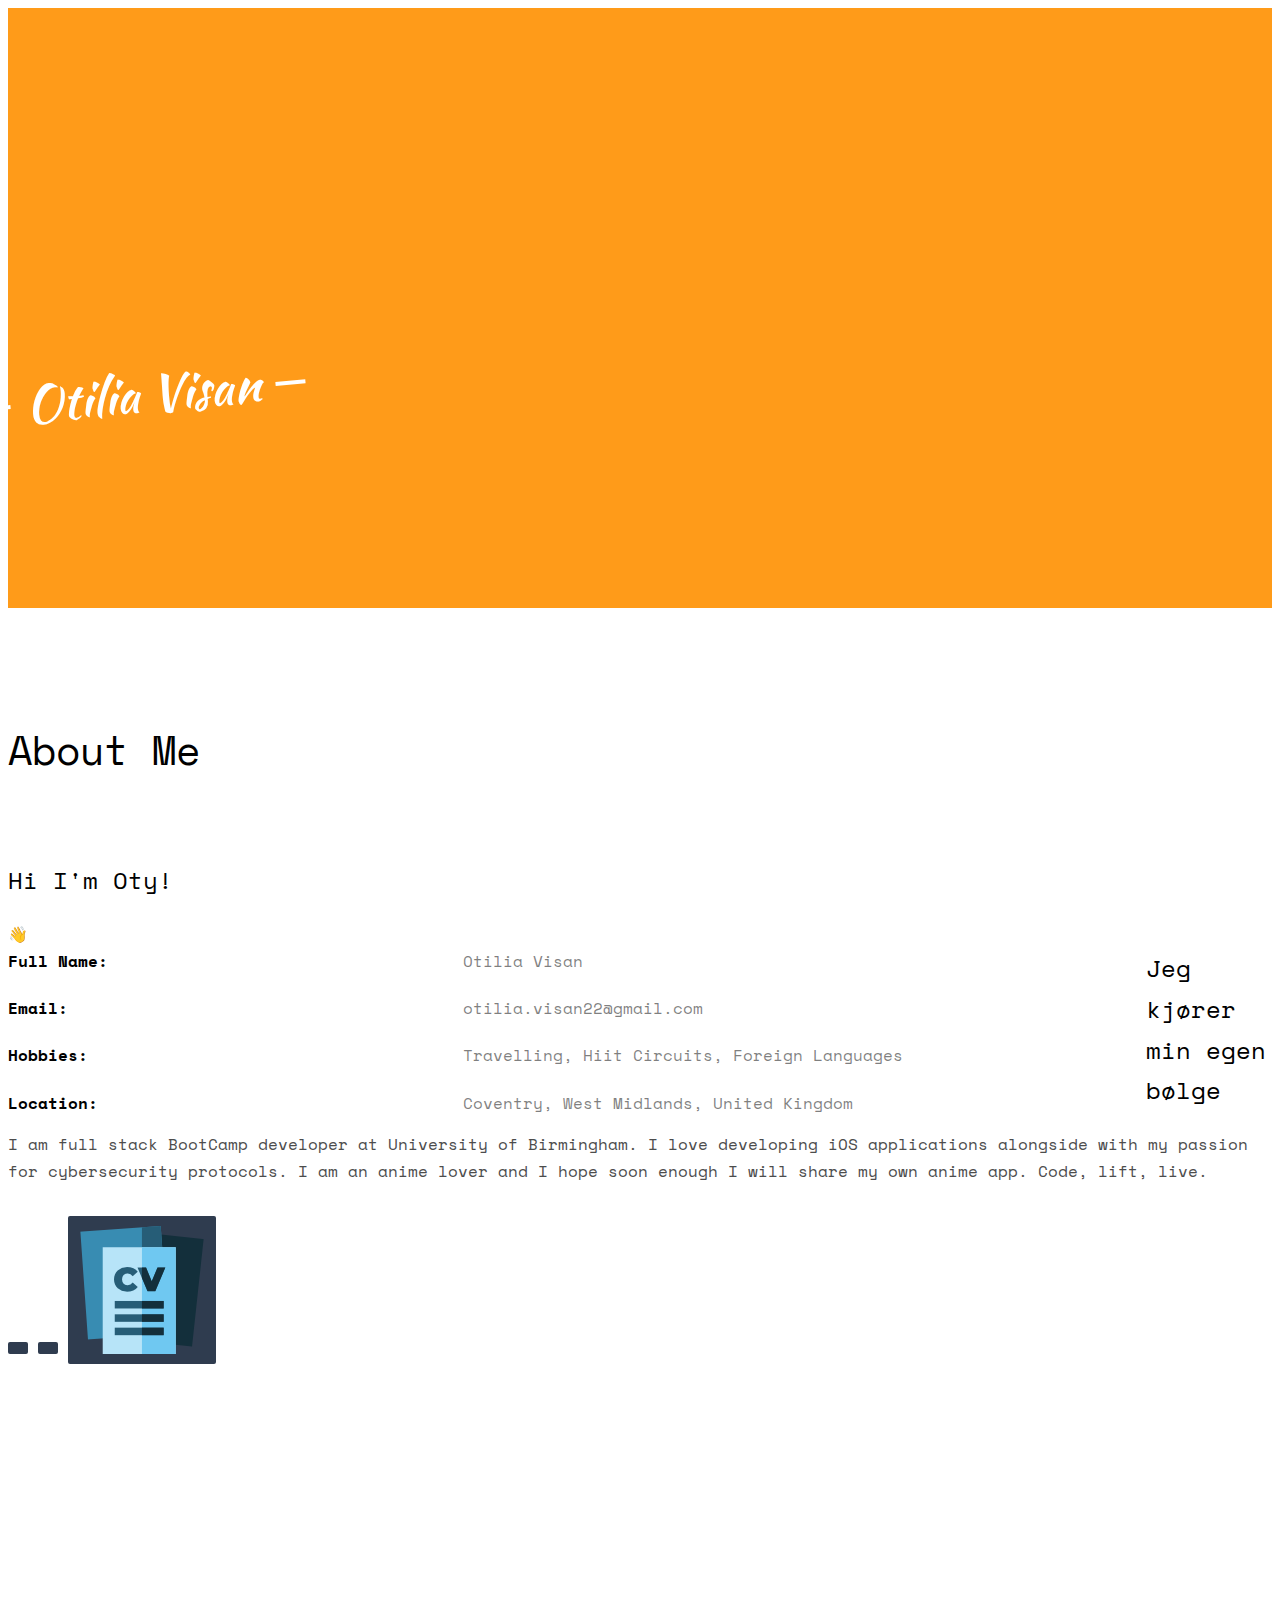
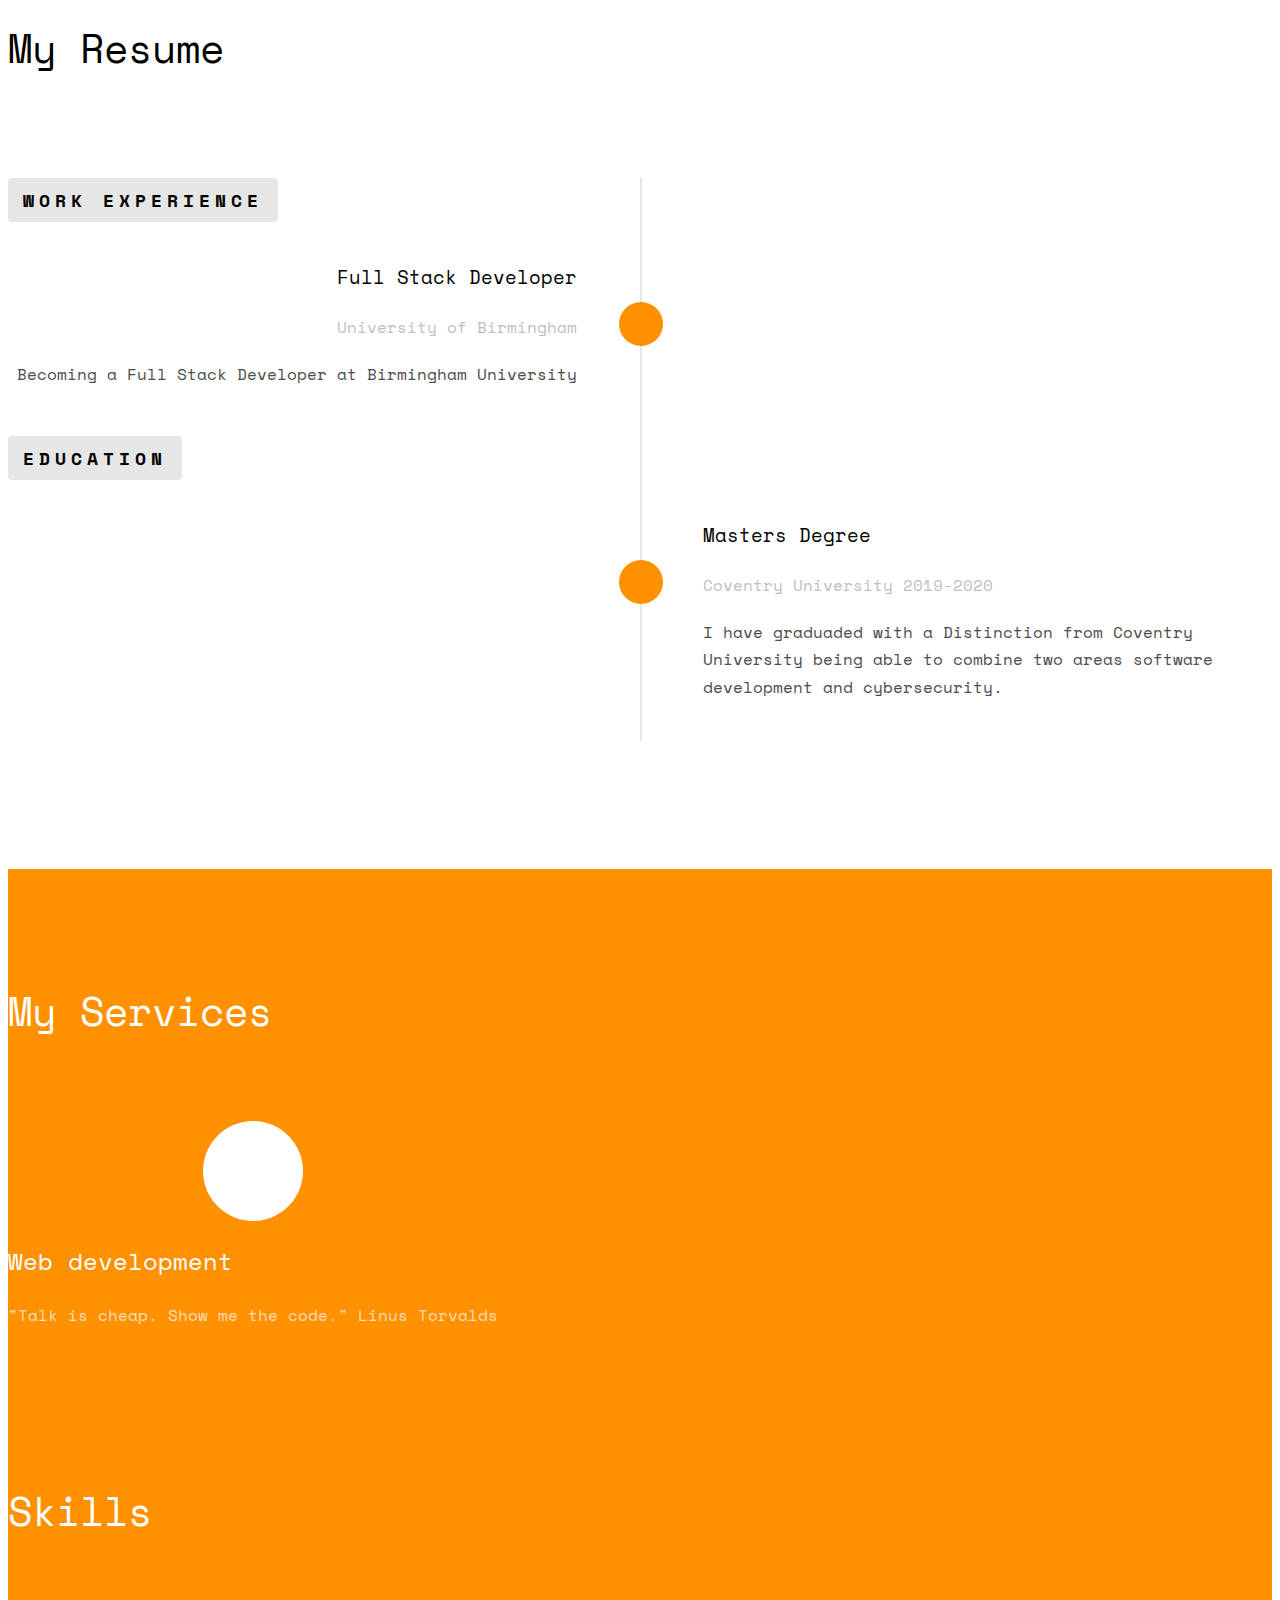
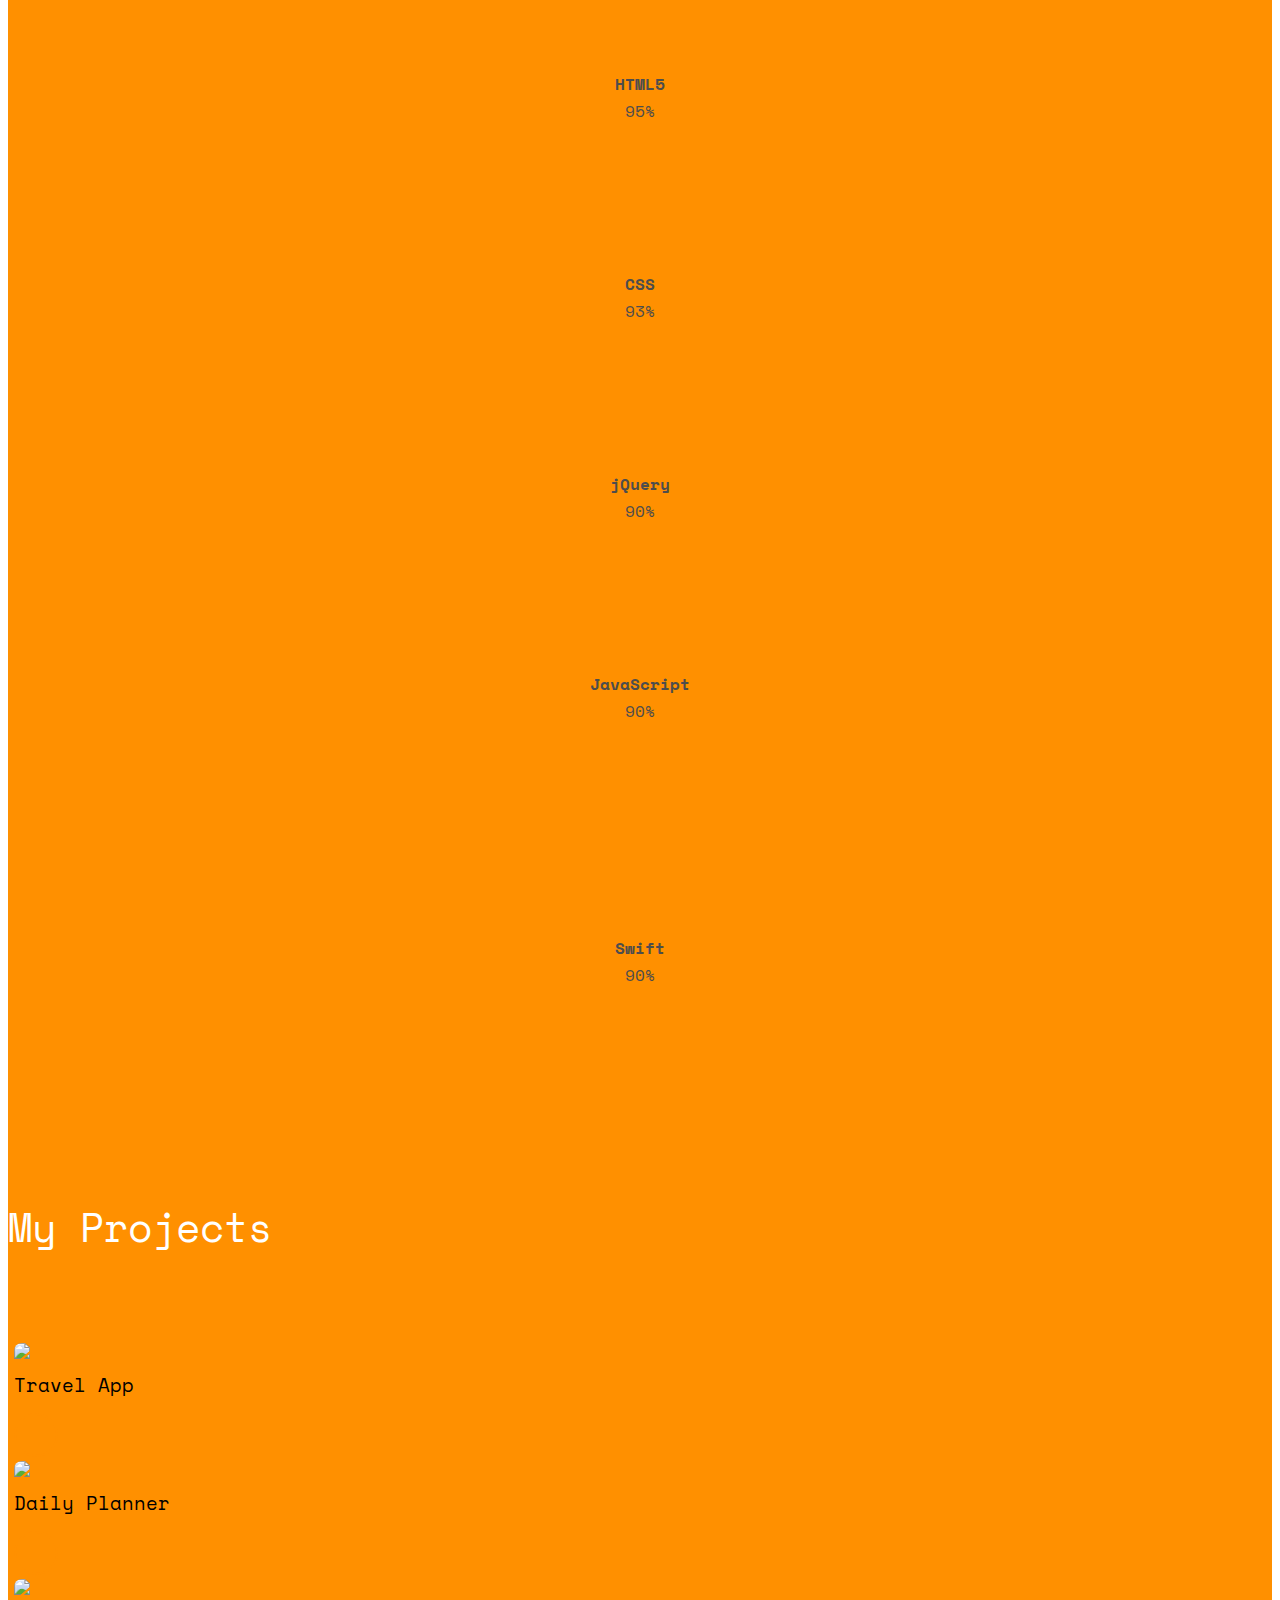
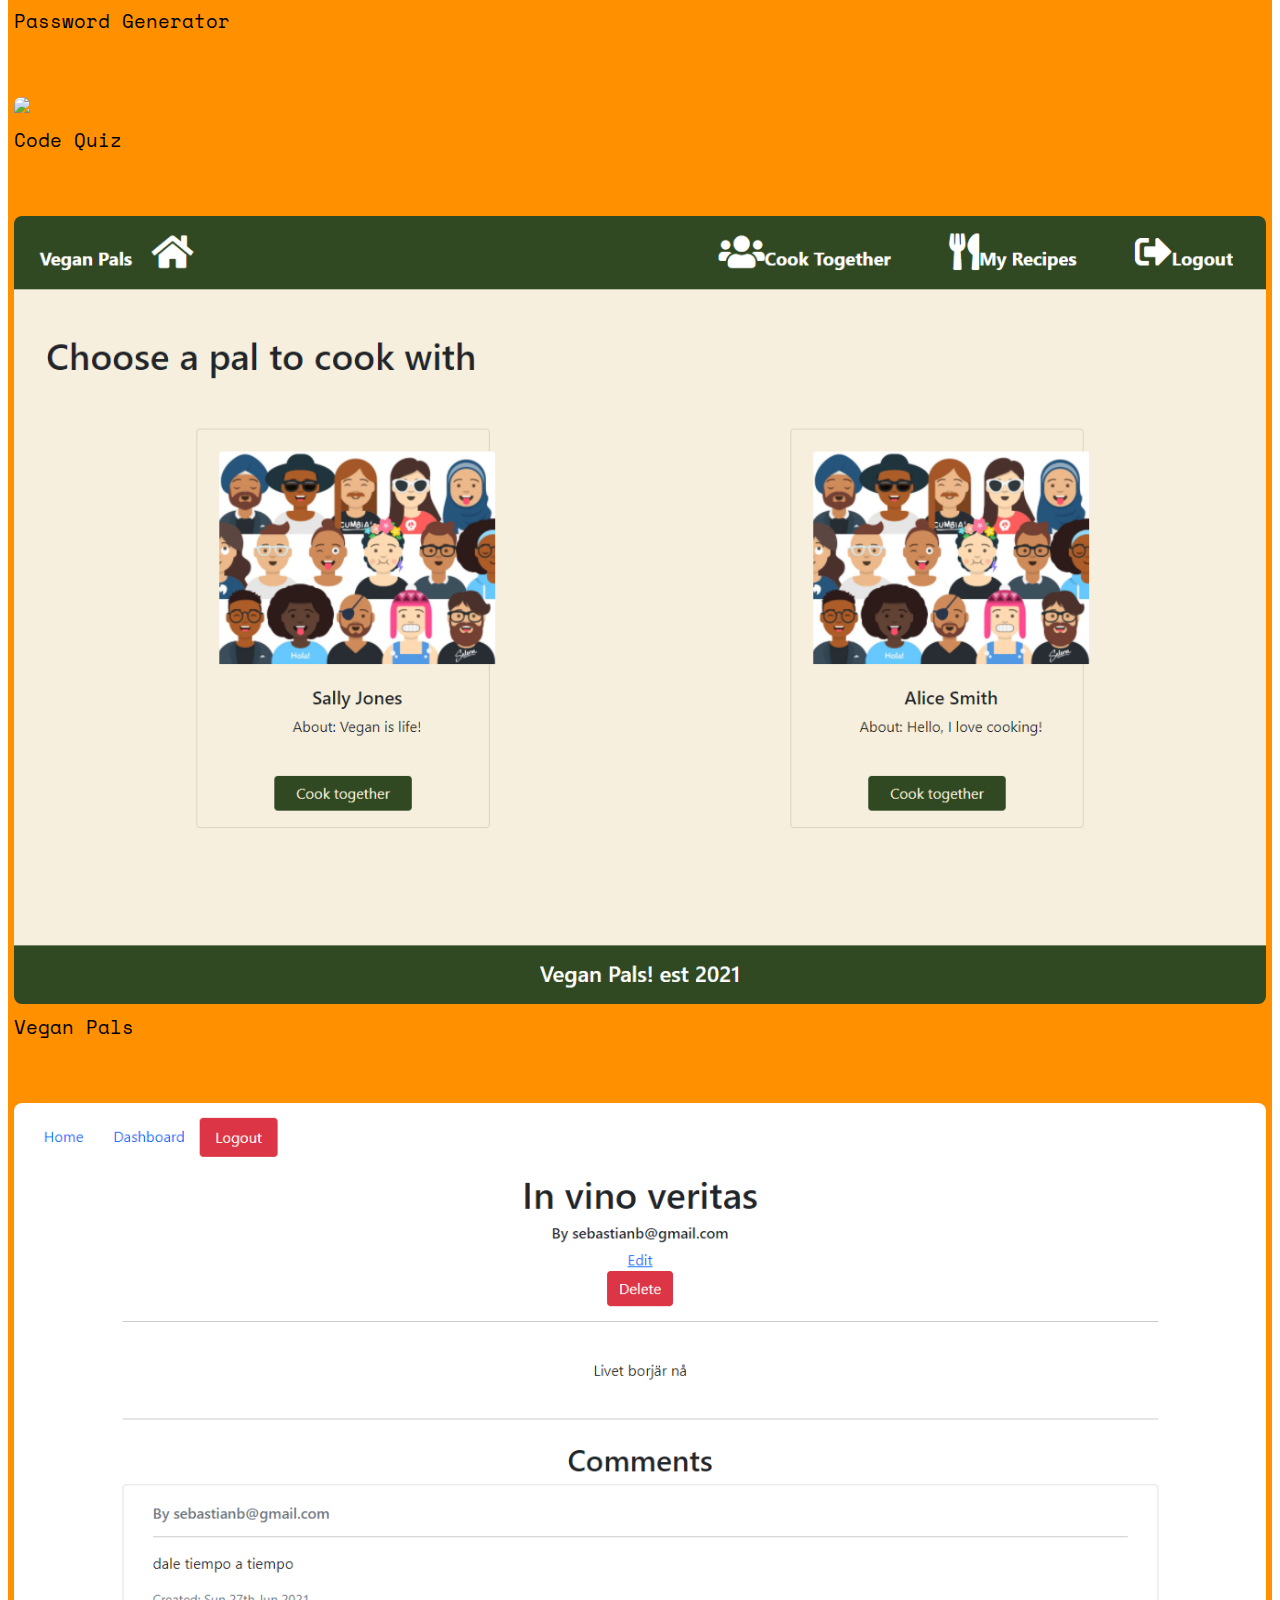
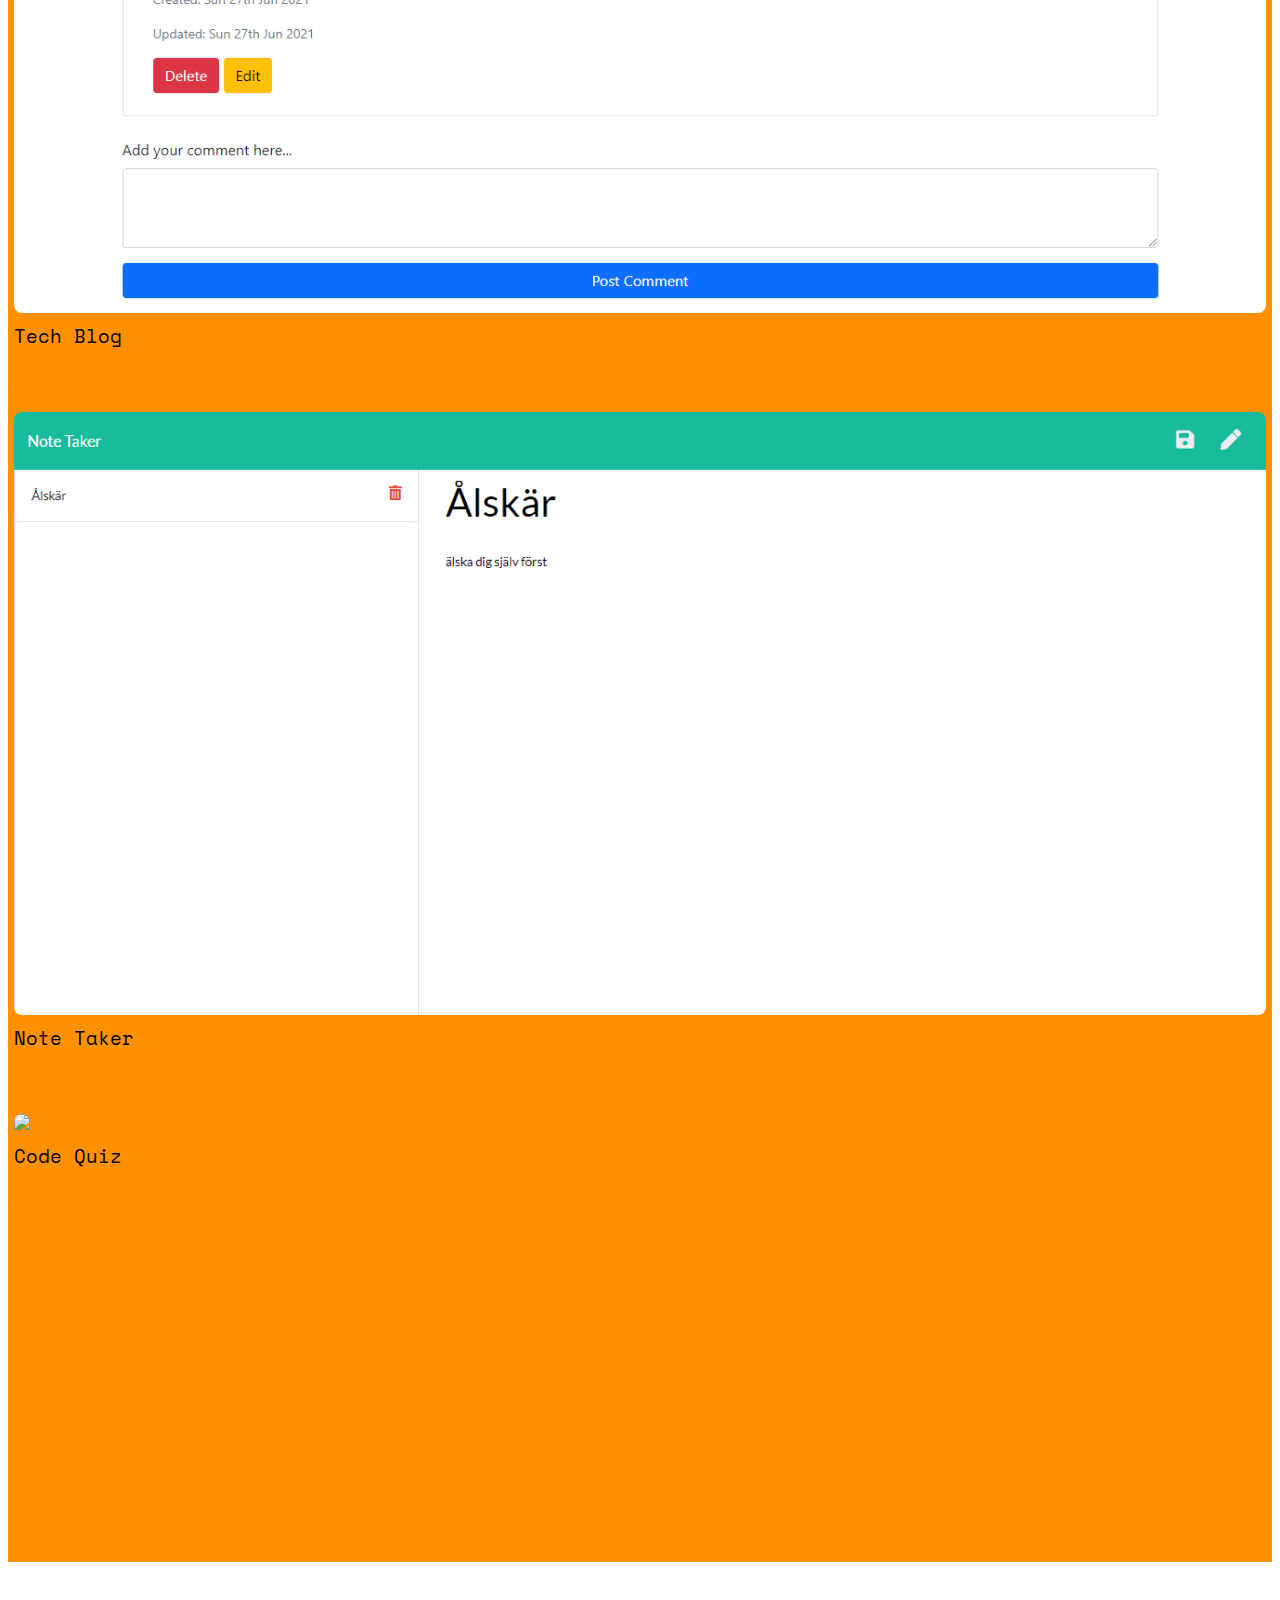
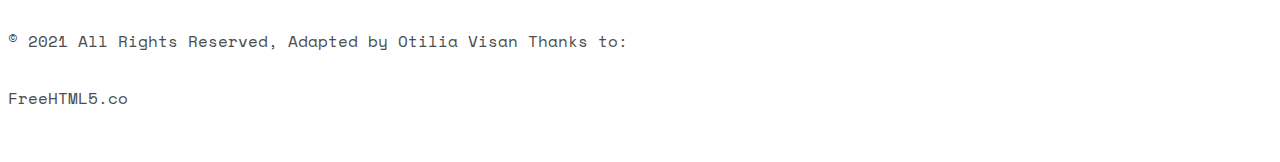
==== commit cdd016c1: "added card for note taker" ====
--- a/index.html
+++ b/index.html
@@ -250,7 +250,7 @@
                         <img src="./assets/images/vegan-pals.png" alt="Vegan Pals" />
                       </a>
                       <div class="desc">
-                        <h3>Code Quiz</h3>
+                        <h3>Vegan Pals</h3>
                         <a class="btn btn-primary" href="https://stormy-stream-13655.herokuapp.com/" role="button"><i
                             class="icon-github"></i></a>
                       </div>
@@ -261,7 +261,7 @@
                         <img src="./assets/images/tech-blog.png" alt="Tech Blog" />
                       </a>
                       <div class="desc">
-                        <h3>Code Quiz</h3>
+                        <h3>Tech Blog</h3>
                         <a class="btn btn-primary" href="https://agile-lowlands-62303.herokuapp.com/" role="button"><i
                             class="icon-github"></i></a>
                       </div>
@@ -270,12 +270,12 @@
                   </div>
                   <div class="row">
                     <div class="col-md-6 text-center col-padding animate-box">
-                      <a href="https://github.com/otivisan22/">
-                        <img src="./assets/images/code_quiz.jpg" alt="Code quiz" />
-                      </a>
-                      <div class="desc">
-                        <h3>Code Quiz</h3>
-                        <a class="btn btn-primary" href="https://otivisan22.github.io/Code_Quiz/" role="button"><i
+                      <a href="https://github.com/otivisan22/note-taker-app">
+                        <img src="./assets/images/savenote.png" alt="Note taker" />
+                      </a>
+                      <div class="desc">
+                        <h3>Note Taker</h3>
+                        <a class="btn btn-primary" href="https://afternoon-thicket-01555.herokuapp.com" role="button"><i
                             class="icon-github"></i></a>
                       </div>
                       </a>
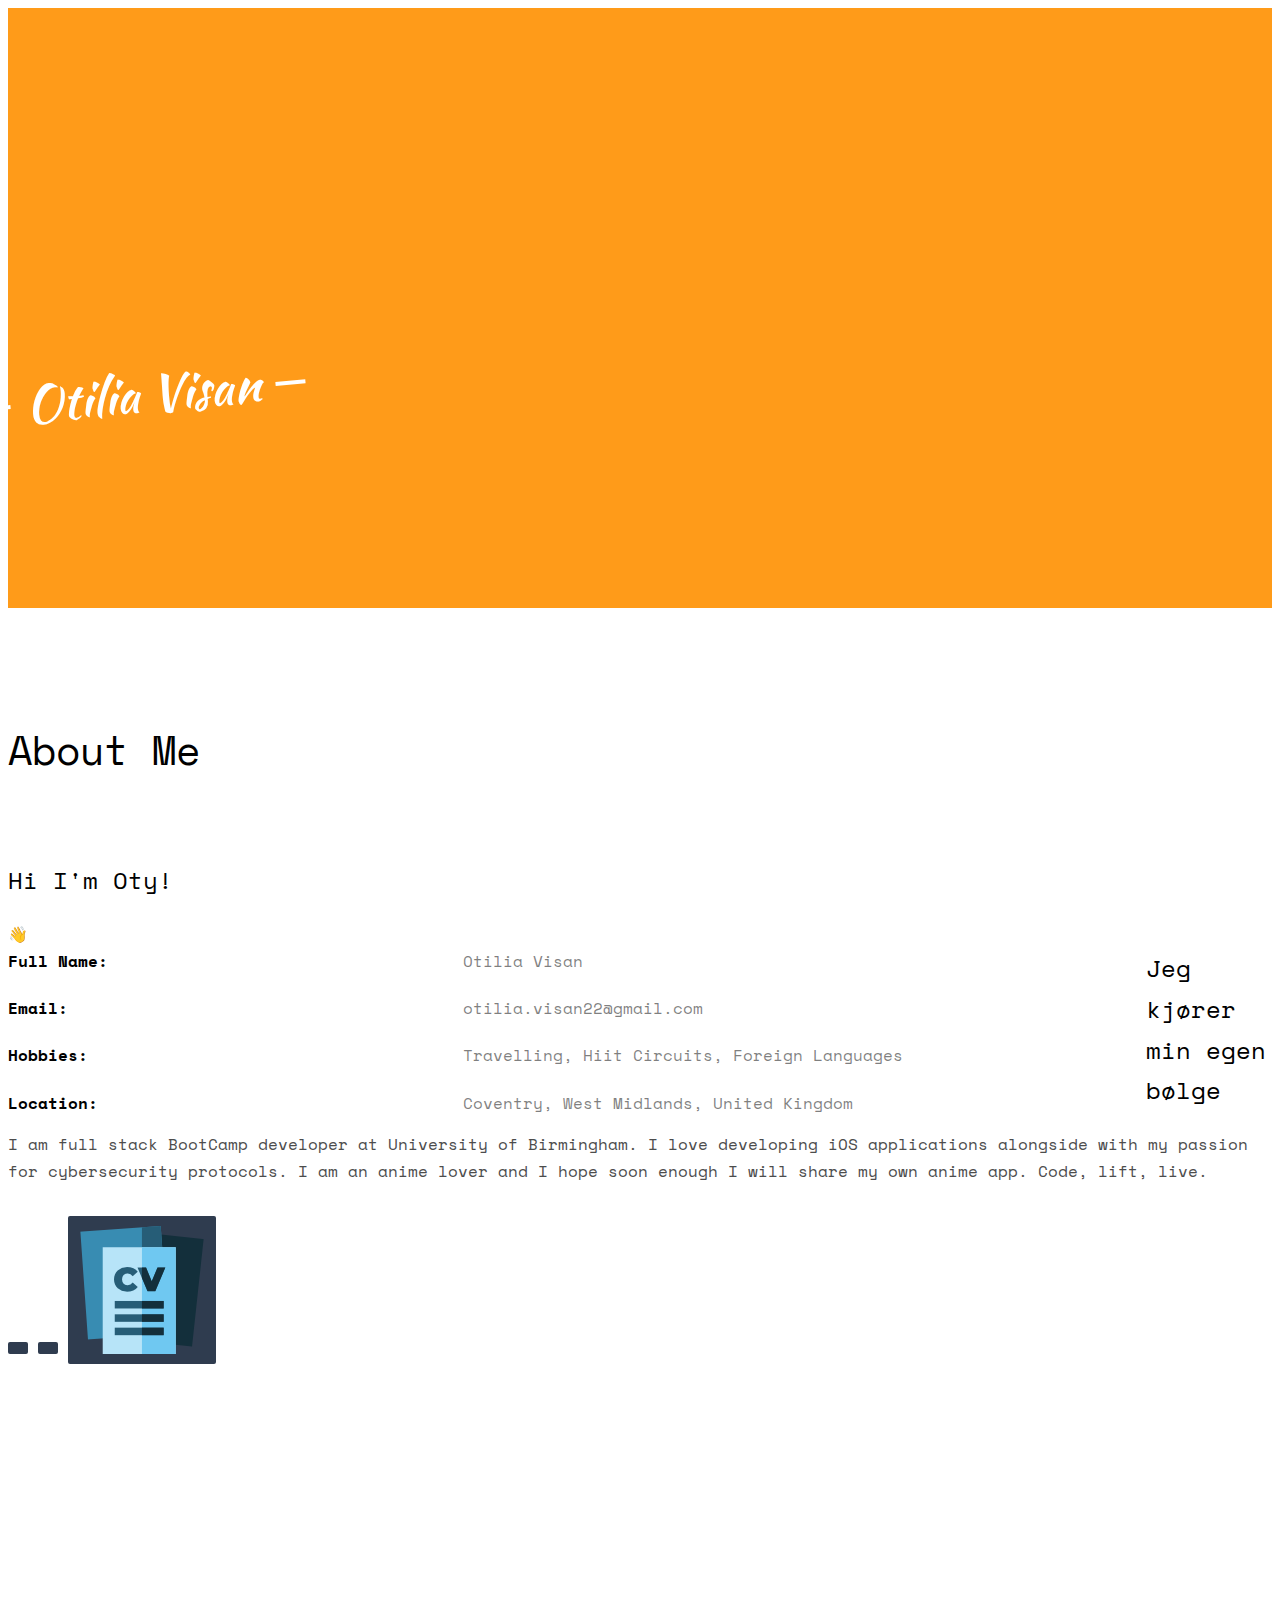
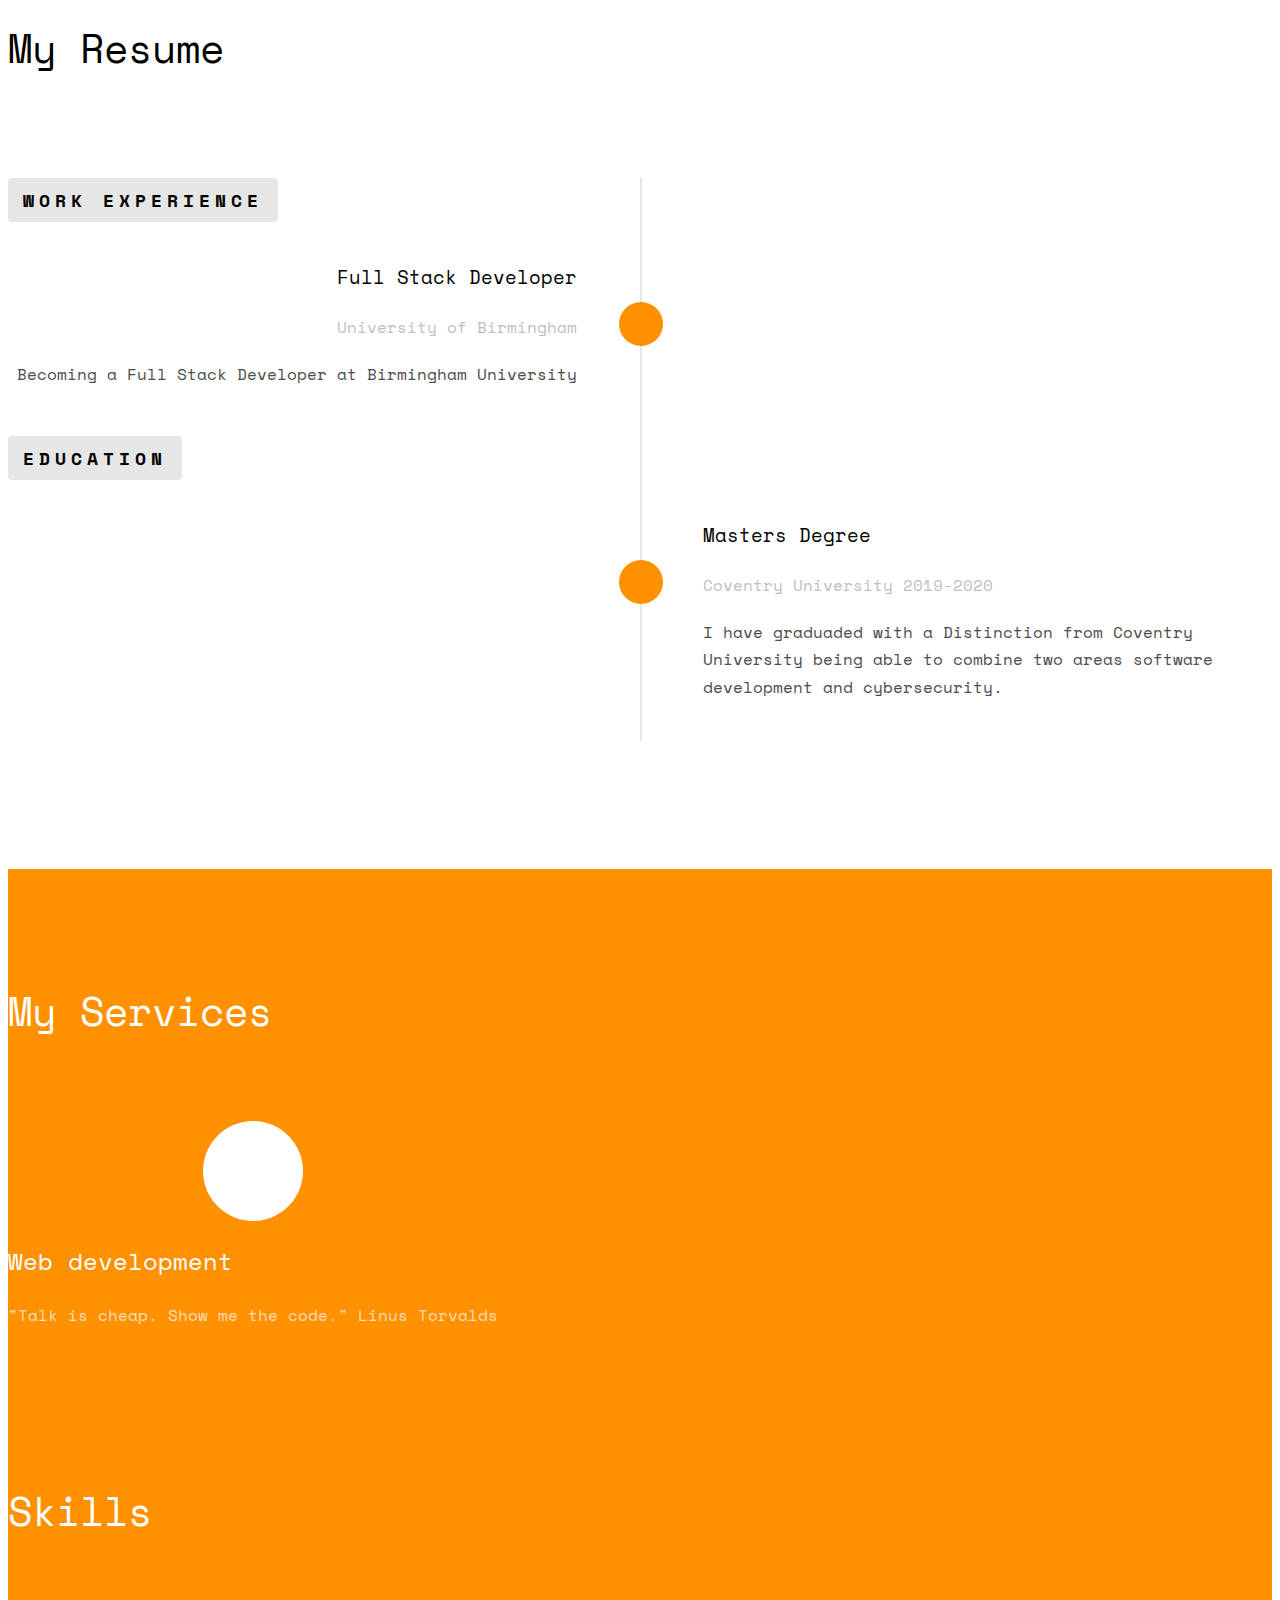
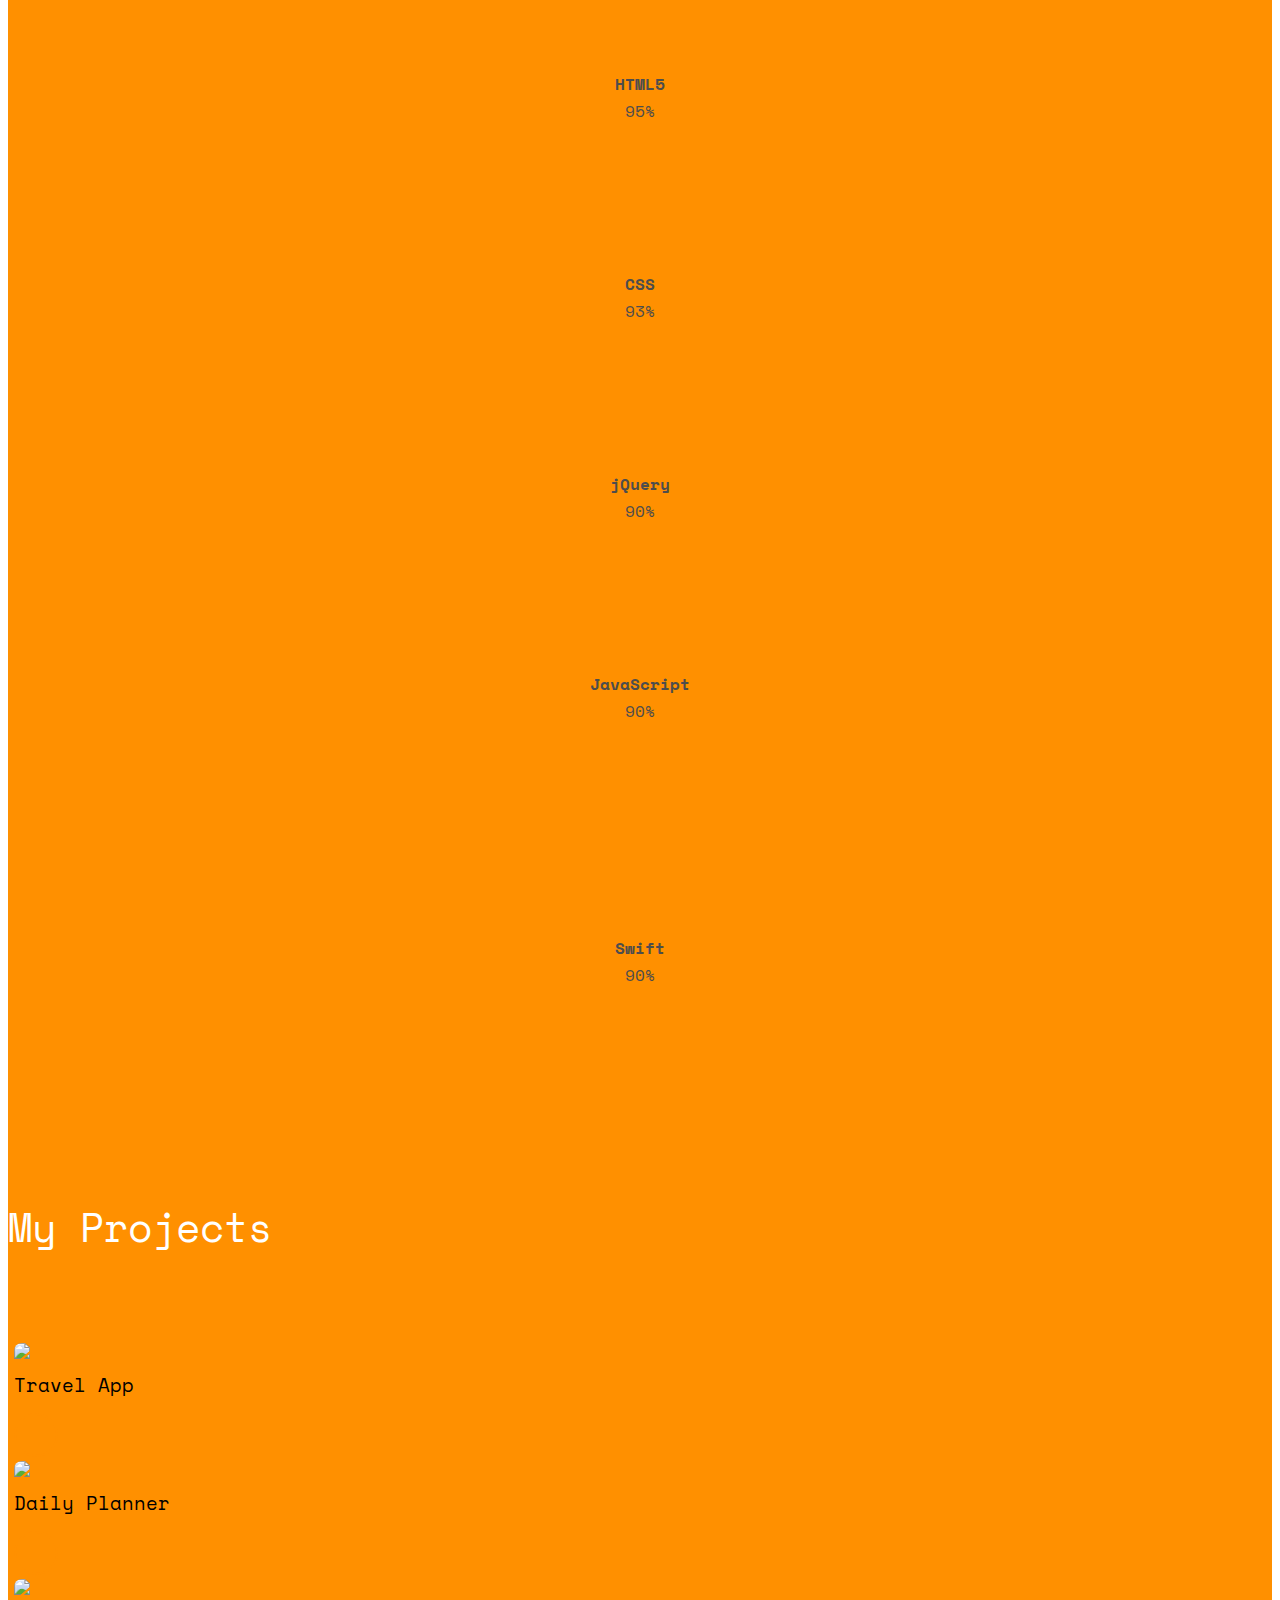
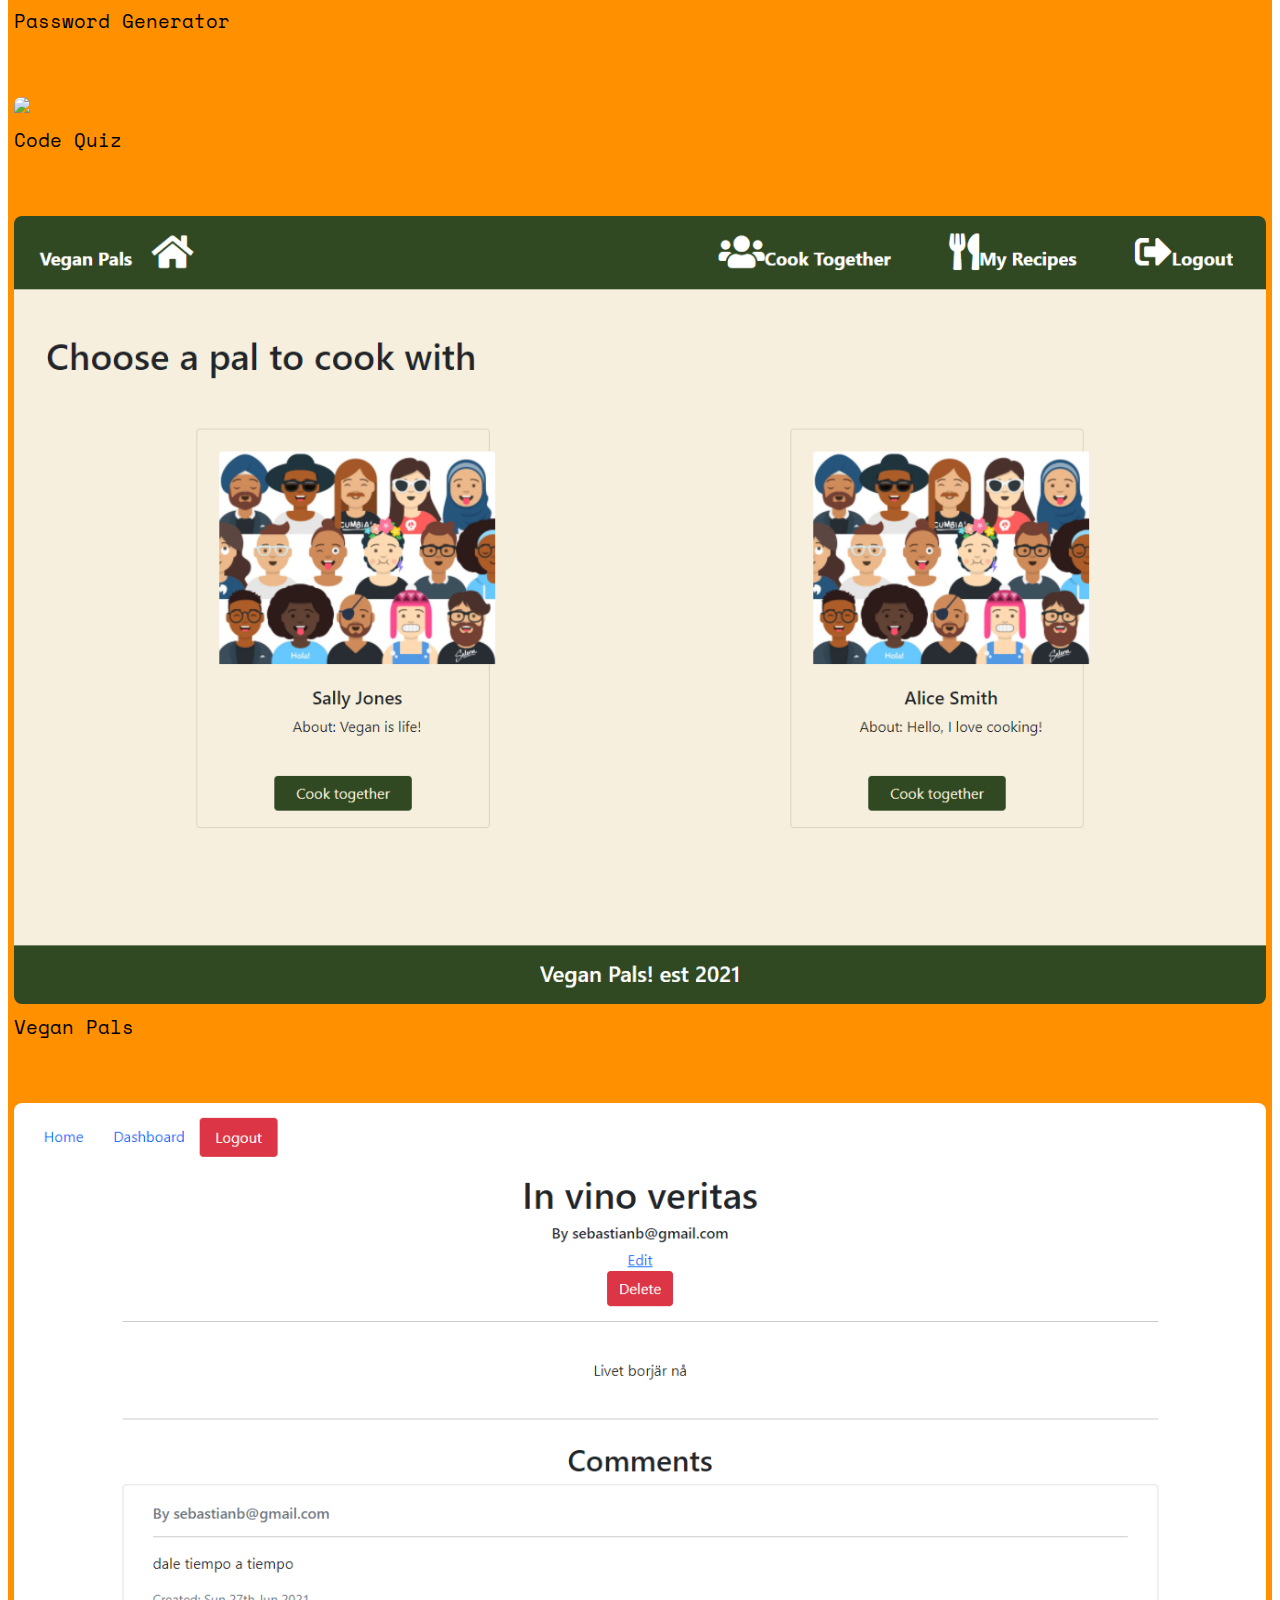
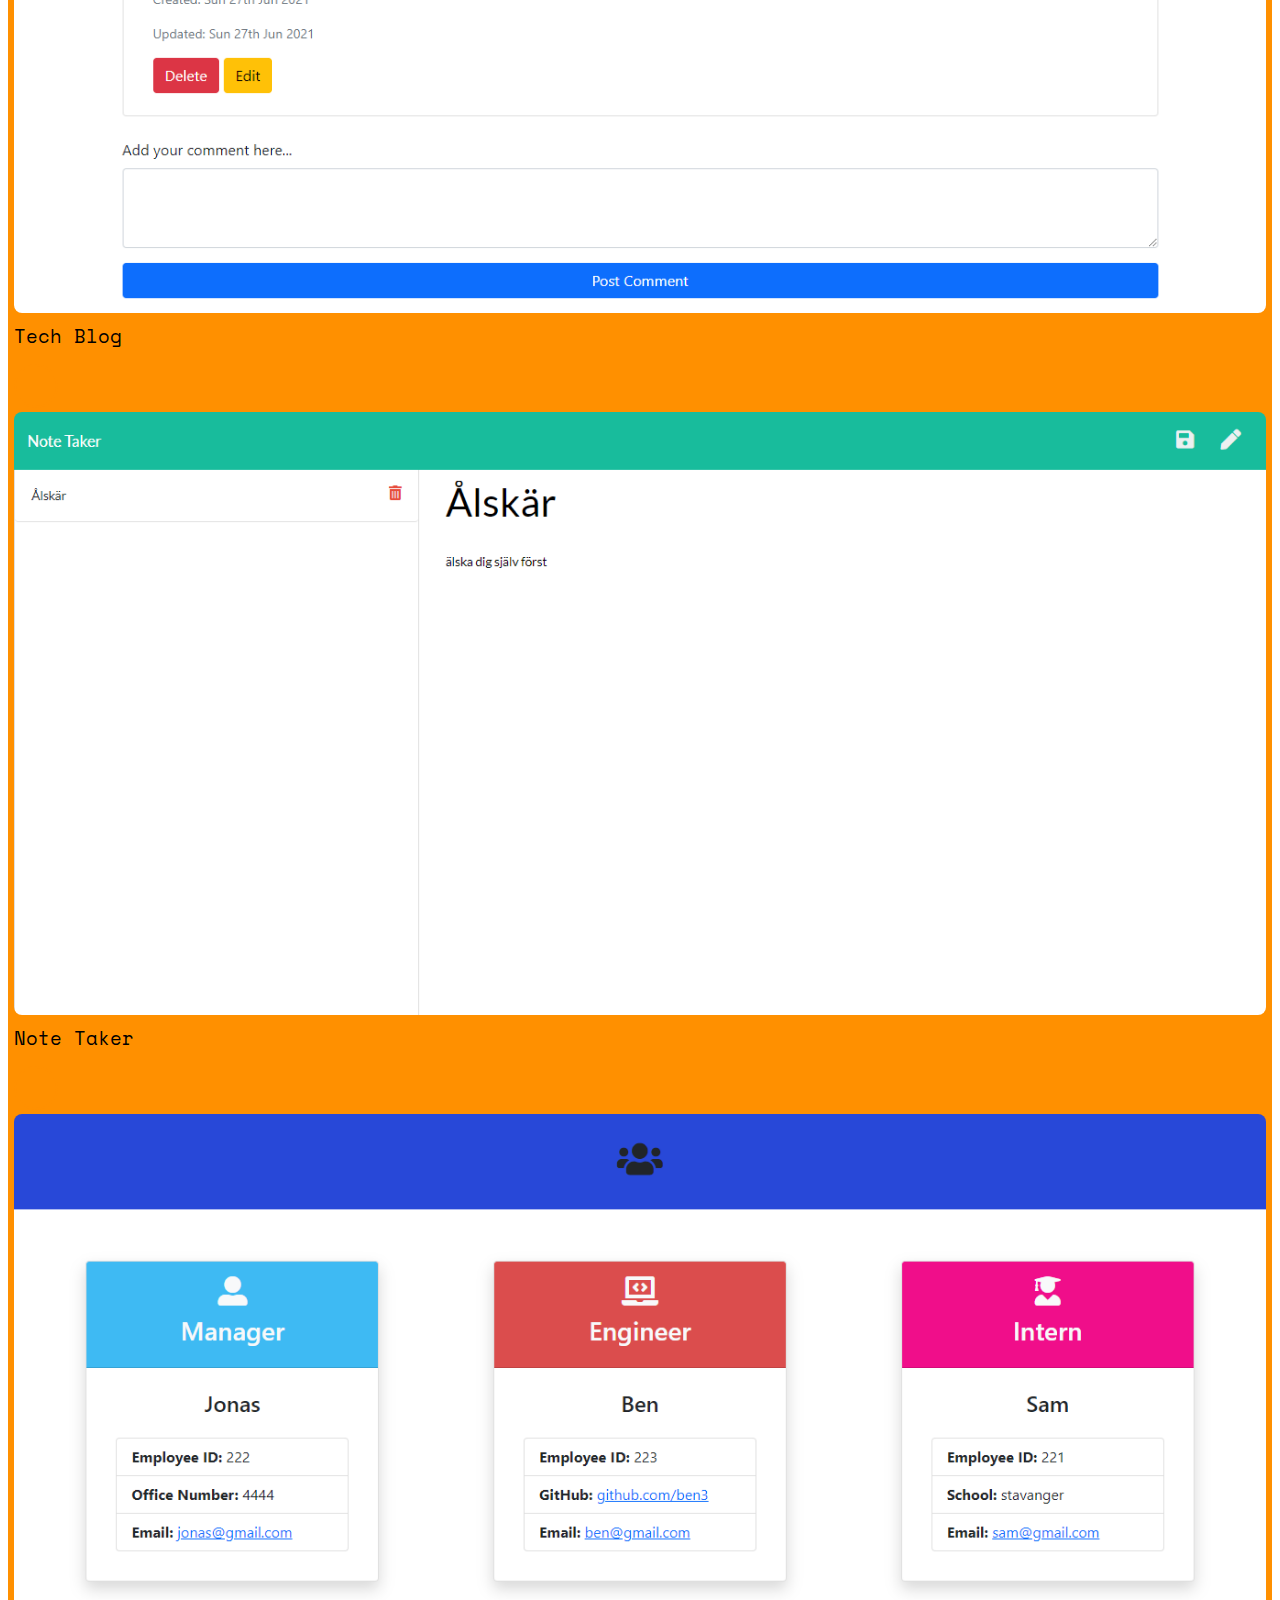
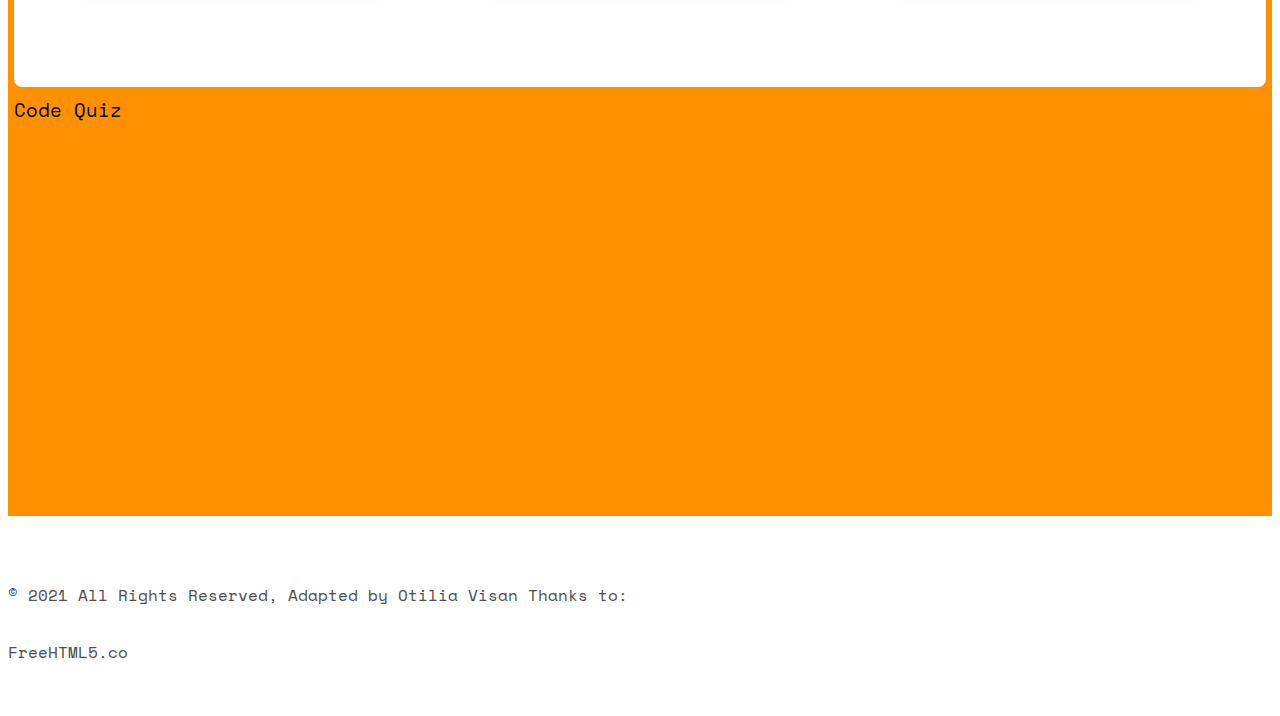
==== commit 4c19ff52: "updated the last card of the project" ====
--- a/index.html
+++ b/index.html
@@ -281,12 +281,12 @@
                       </a>
                     </div>
                     <div class="col-md-6 text-center col-padding animate-box">
-                      <a href="https://github.com/otivisan22/Code_Quiz">
-                        <img src="./assets/images/code_quiz.jpg" alt="Code quiz" />
+                      <a href="https://github.com/otivisan22/team-profile-generator">
+                        <img src="./assets/images/cards (1).png" alt="Code quiz" />
                       </a>
                       <div class="desc">
                         <h3>Code Quiz</h3>
-                        <a class="btn btn-primary" href="https://otivisan22.github.io/Code_Quiz/" role="button"><i
+                        <a class="btn btn-primary" href="https://github.com/otivisan22/team-profile-generator/blob/main/dist/index.html" role="button"><i
                             class="icon-github"></i></a>
                       </div>
                       </a>
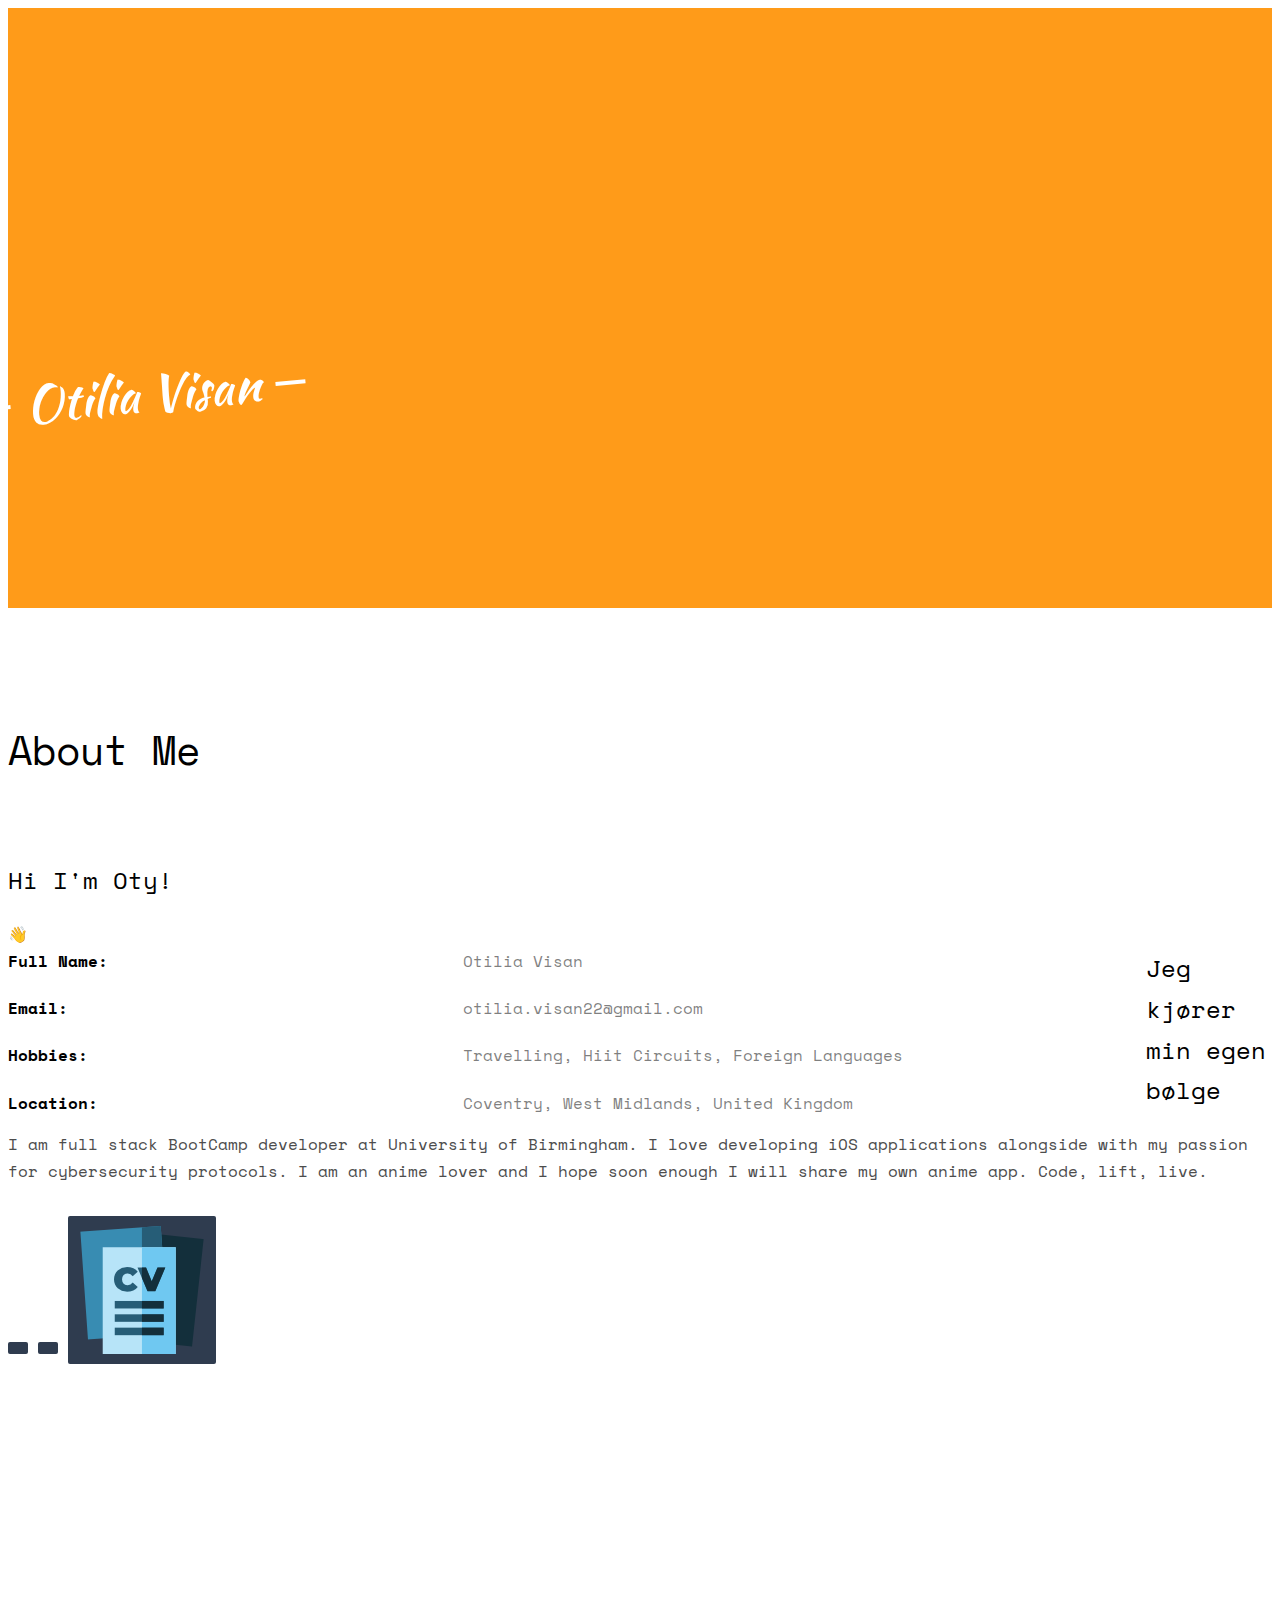
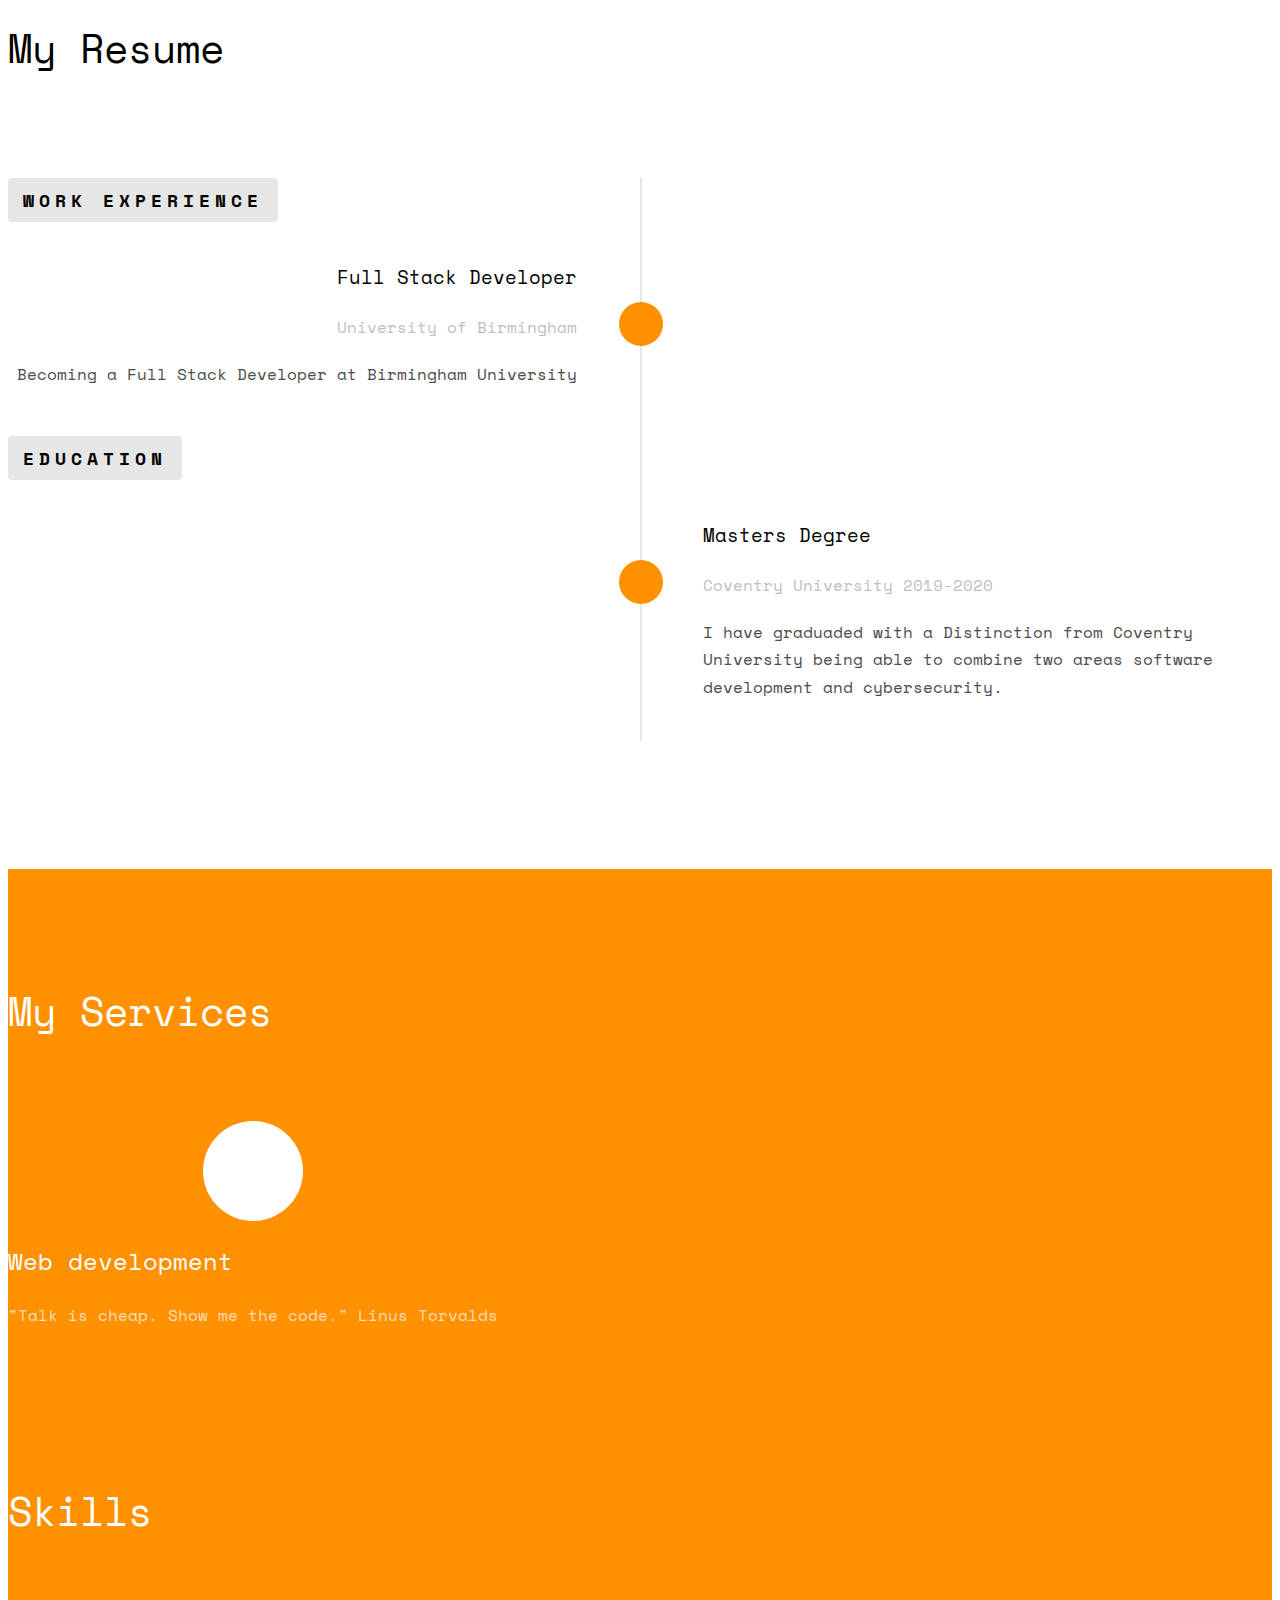
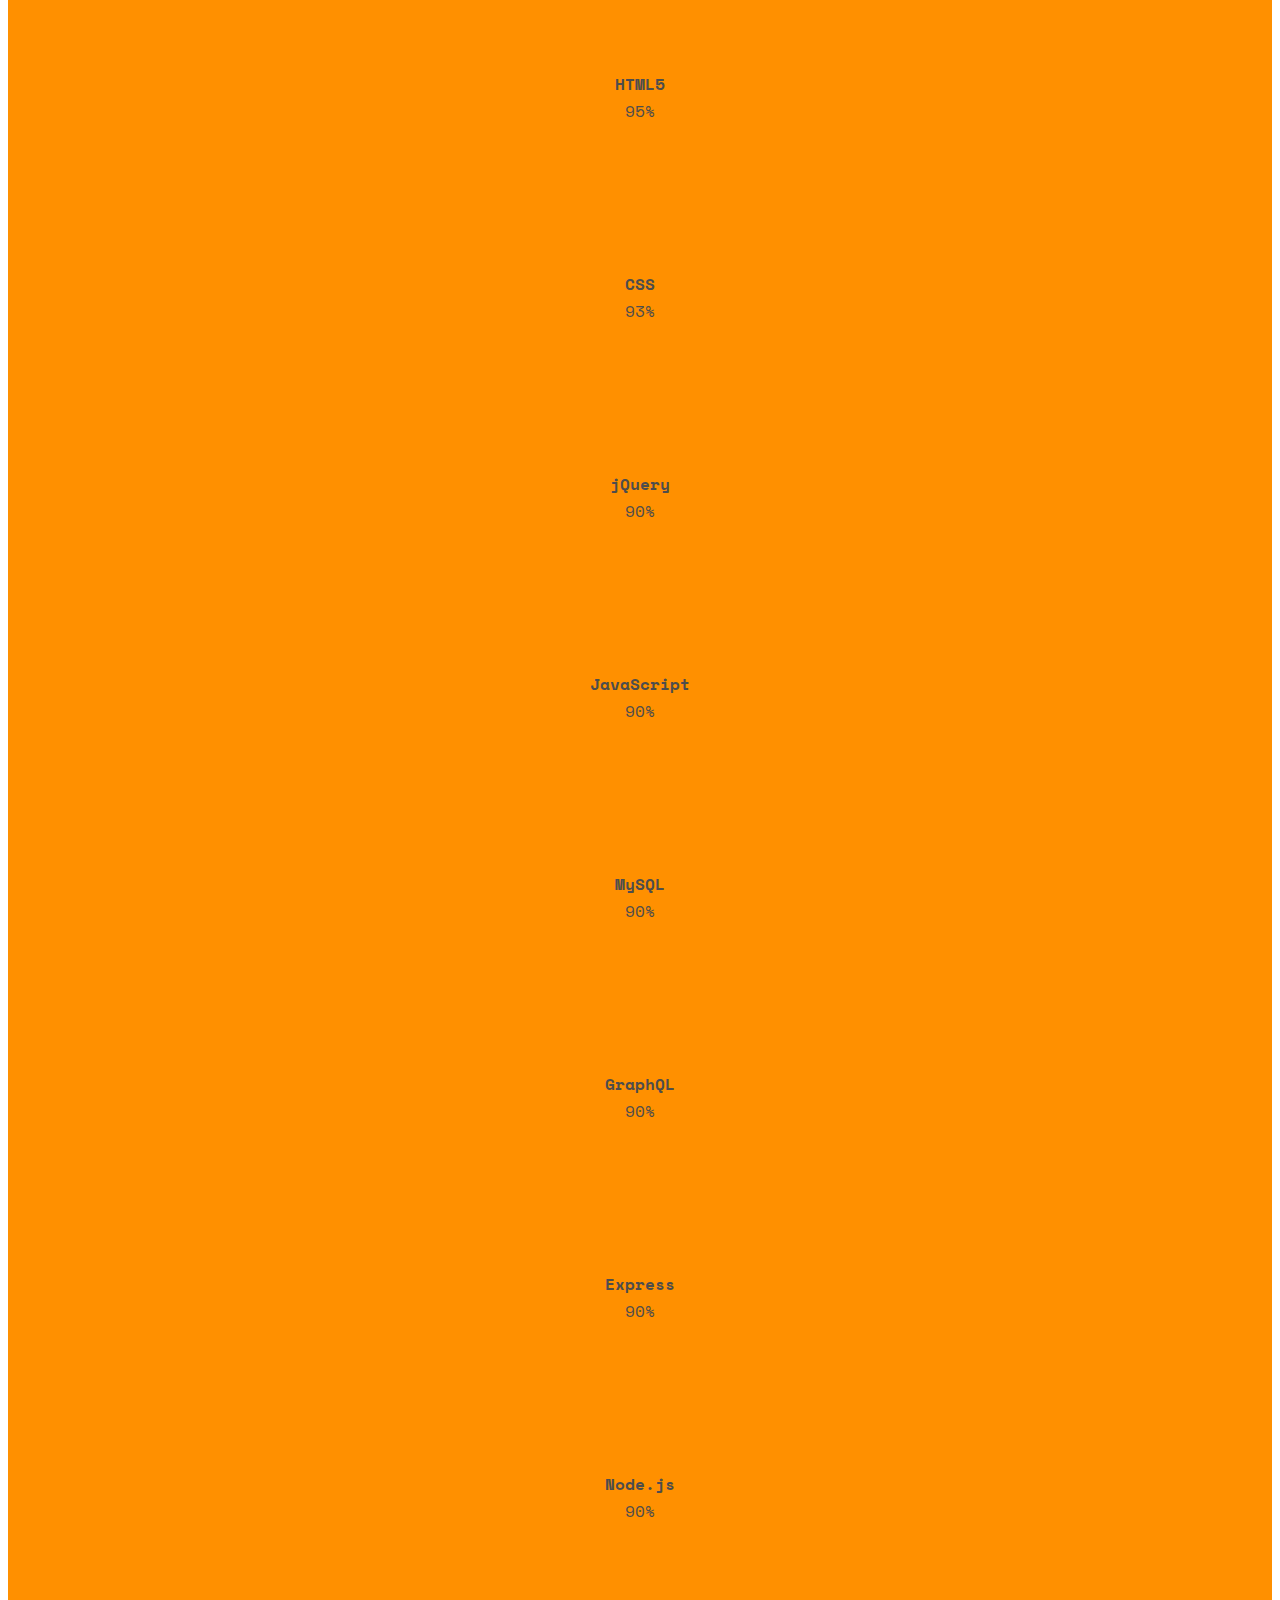
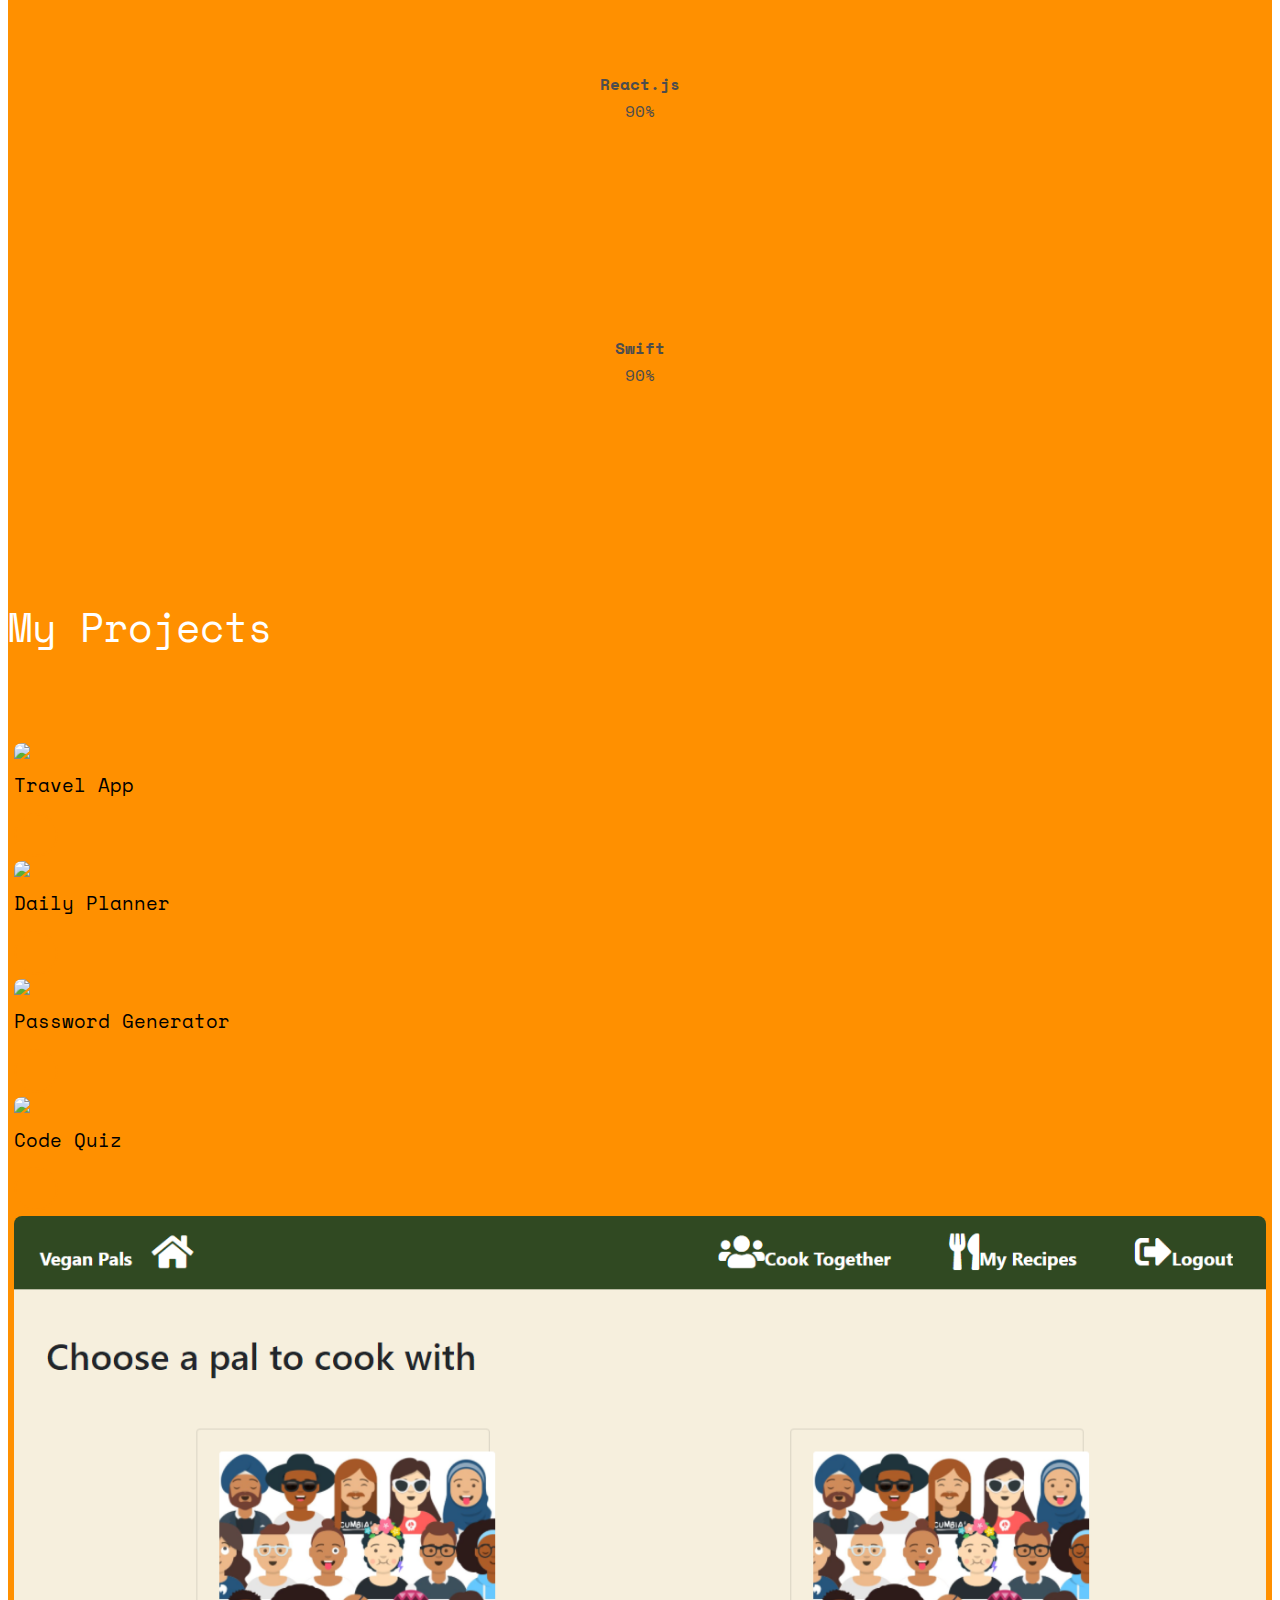
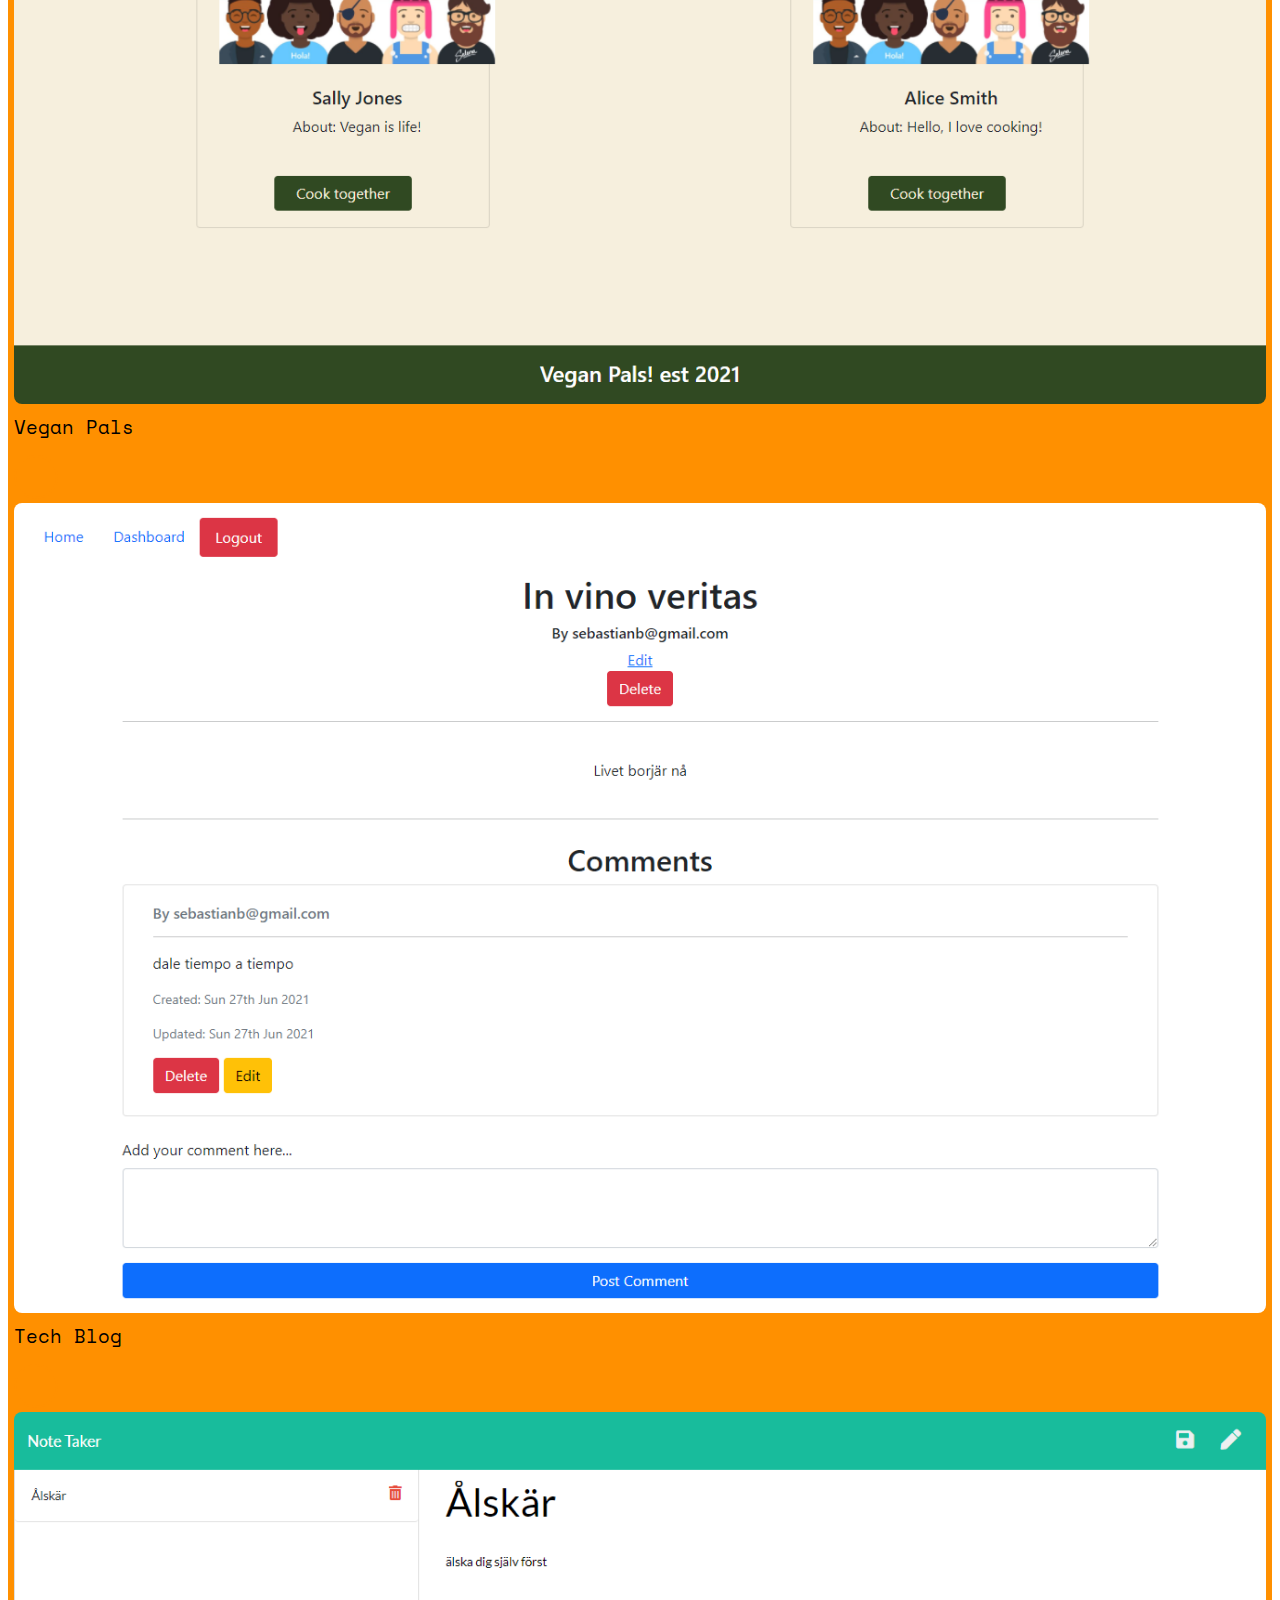
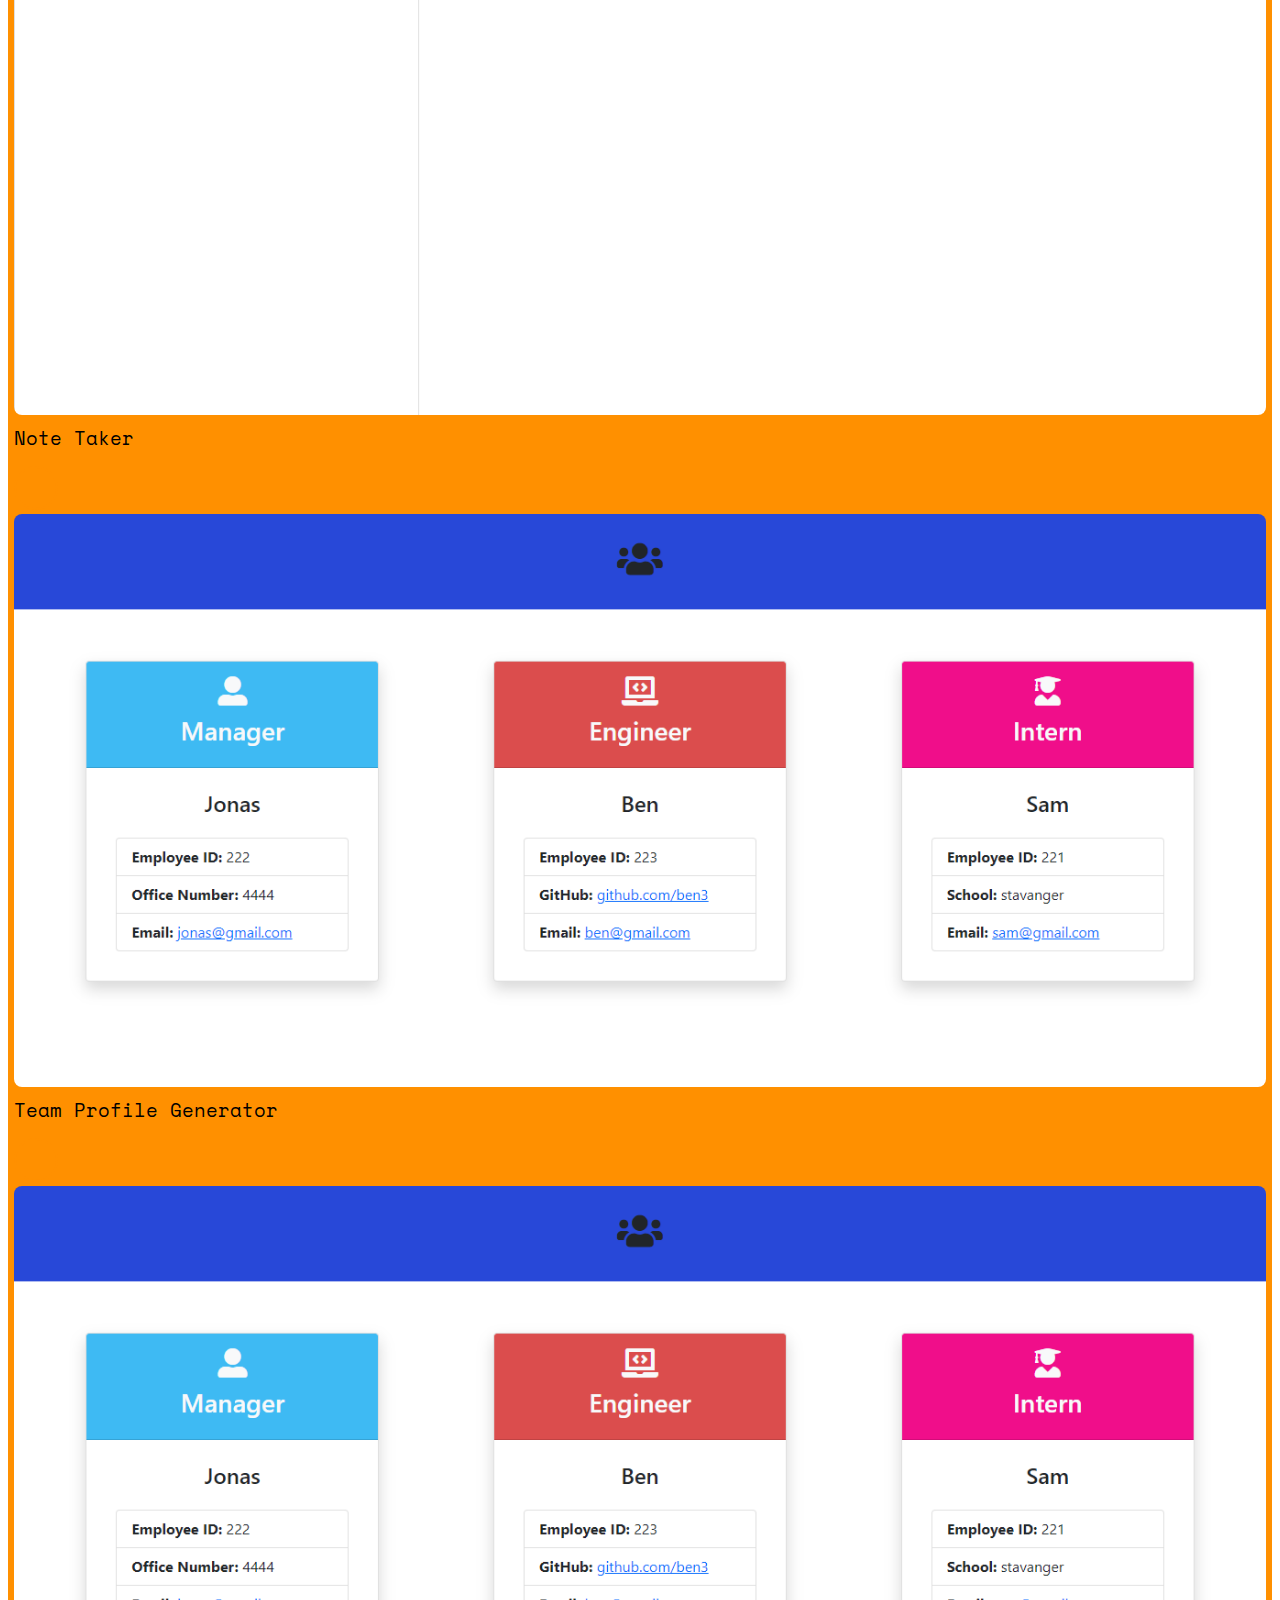
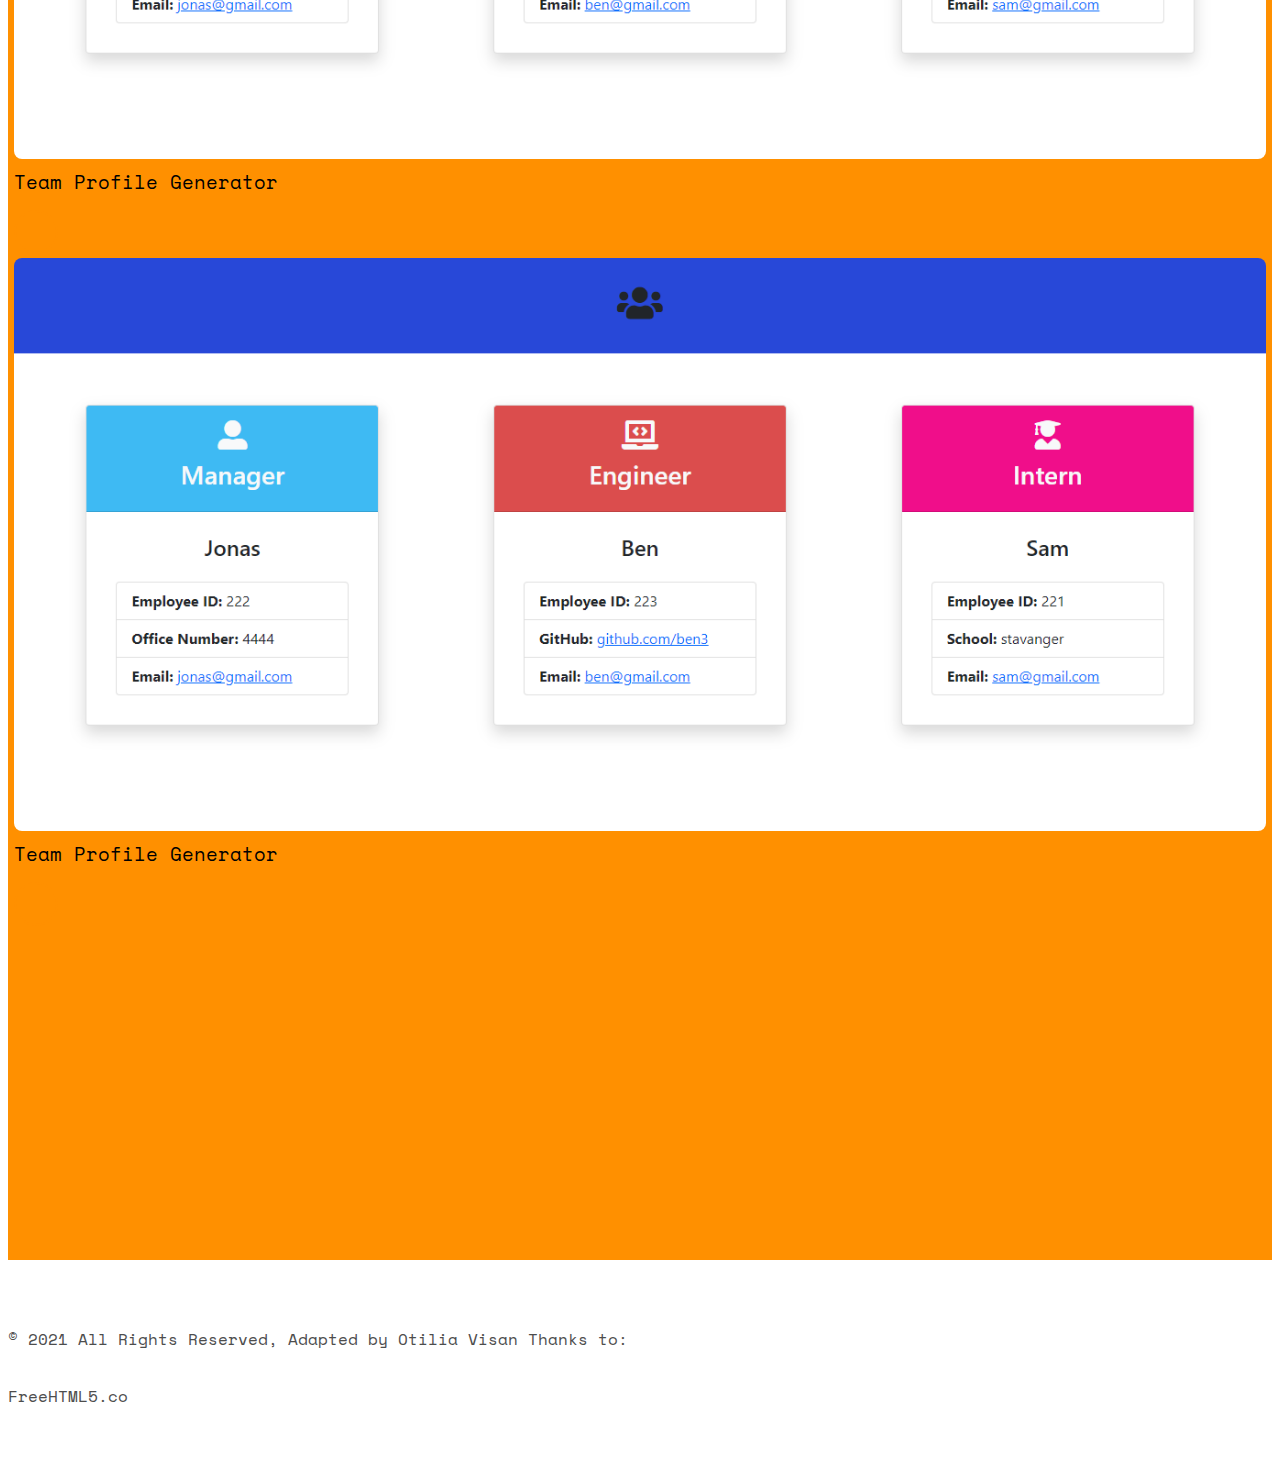
==== commit 23b8a56e: "added the skills&added two more project cards" ====
--- a/index.html
+++ b/index.html
@@ -184,10 +184,26 @@
                   <div class="col-md-3 col-sm-6 col-xs-12 text-center">
                     <div class="chart" data-percent="90"><span><strong>JavaScript</strong>90%</span></div>
                   </div>
+                  <div class="col-md-3 col-sm-6 col-xs-12 text-center">
+                    <div class="chart" data-percent="90"><span><strong>MySQL</strong>90%</span></div>
+                  </div>
+                  <div class="col-md-3 col-sm-6 col-xs-12 text-center">
+                    <div class="chart" data-percent="90"><span><strong>GraphQL</strong>90%</span></div>
+                  </div>
+                  <div class="col-md-3 col-sm-6 col-xs-12 text-center">
+                    <div class="chart" data-percent="90"><span><strong>Express</strong>90%</span></div>
+                  </div>
+                  <div class="col-md-3 col-sm-6 col-xs-12 text-center">
+                    <div class="chart" data-percent="90"><span><strong>Node.js</strong>90%</span></div>
+                  </div>
+                  <div class="col-md-3 col-sm-6 col-xs-12 text-center">
+                    <div class="chart" data-percent="90"><span><strong>React.js</strong>90%</span></div>
+                  </div>
                 </div>
                 <div class="col-md-3 col-sm-6 col-xs-12 text-center">
                   <div class="chart" data-percent="90"><span><strong>Swift</strong>90%</span></div>
                 </div>
+                
               </div>
               <div id="fh5co-work" class="fh5co-bg-dark">
                 <div class="container">
@@ -268,6 +284,7 @@
                       </a>
                     </div>
                   </div>
+                  
                   <div class="row">
                     <div class="col-md-6 text-center col-padding animate-box">
                       <a href="https://github.com/otivisan22/note-taker-app">
@@ -285,7 +302,31 @@
                         <img src="./assets/images/cards (1).png" alt="Code quiz" />
                       </a>
                       <div class="desc">
-                        <h3>Code Quiz</h3>
+                        <h3>Team Profile Generator</h3>
+                        <a class="btn btn-primary" href="https://github.com/otivisan22/team-profile-generator/blob/main/dist/index.html" role="button"><i
+                            class="icon-github"></i></a>
+                      </div>
+                      </a>
+                    </div>
+                    <div class="row">
+                    <div class="col-md-6 text-center col-padding animate-box">
+                      <a href="https://github.com/otivisan22/team-profile-generator">
+                        <img src="./assets/images/cards (1).png" alt="Code quiz" />
+                      </a>
+                      <div class="desc">
+                        <h3>Team Profile Generator</h3>
+                        <a class="btn btn-primary" href="https://github.com/otivisan22/team-profile-generator/blob/main/dist/index.html" role="button"><i
+                            class="icon-github"></i></a>
+                      </div>
+                      </a>
+                    </div>
+
+                    <div class="col-md-6 text-center col-padding animate-box">
+                      <a href="https://github.com/otivisan22/team-profile-generator">
+                        <img src="./assets/images/cards (1).png" alt="Code quiz" />
+                      </a>
+                      <div class="desc">
+                        <h3>Team Profile Generator</h3>
                         <a class="btn btn-primary" href="https://github.com/otivisan22/team-profile-generator/blob/main/dist/index.html" role="button"><i
                             class="icon-github"></i></a>
                       </div>
